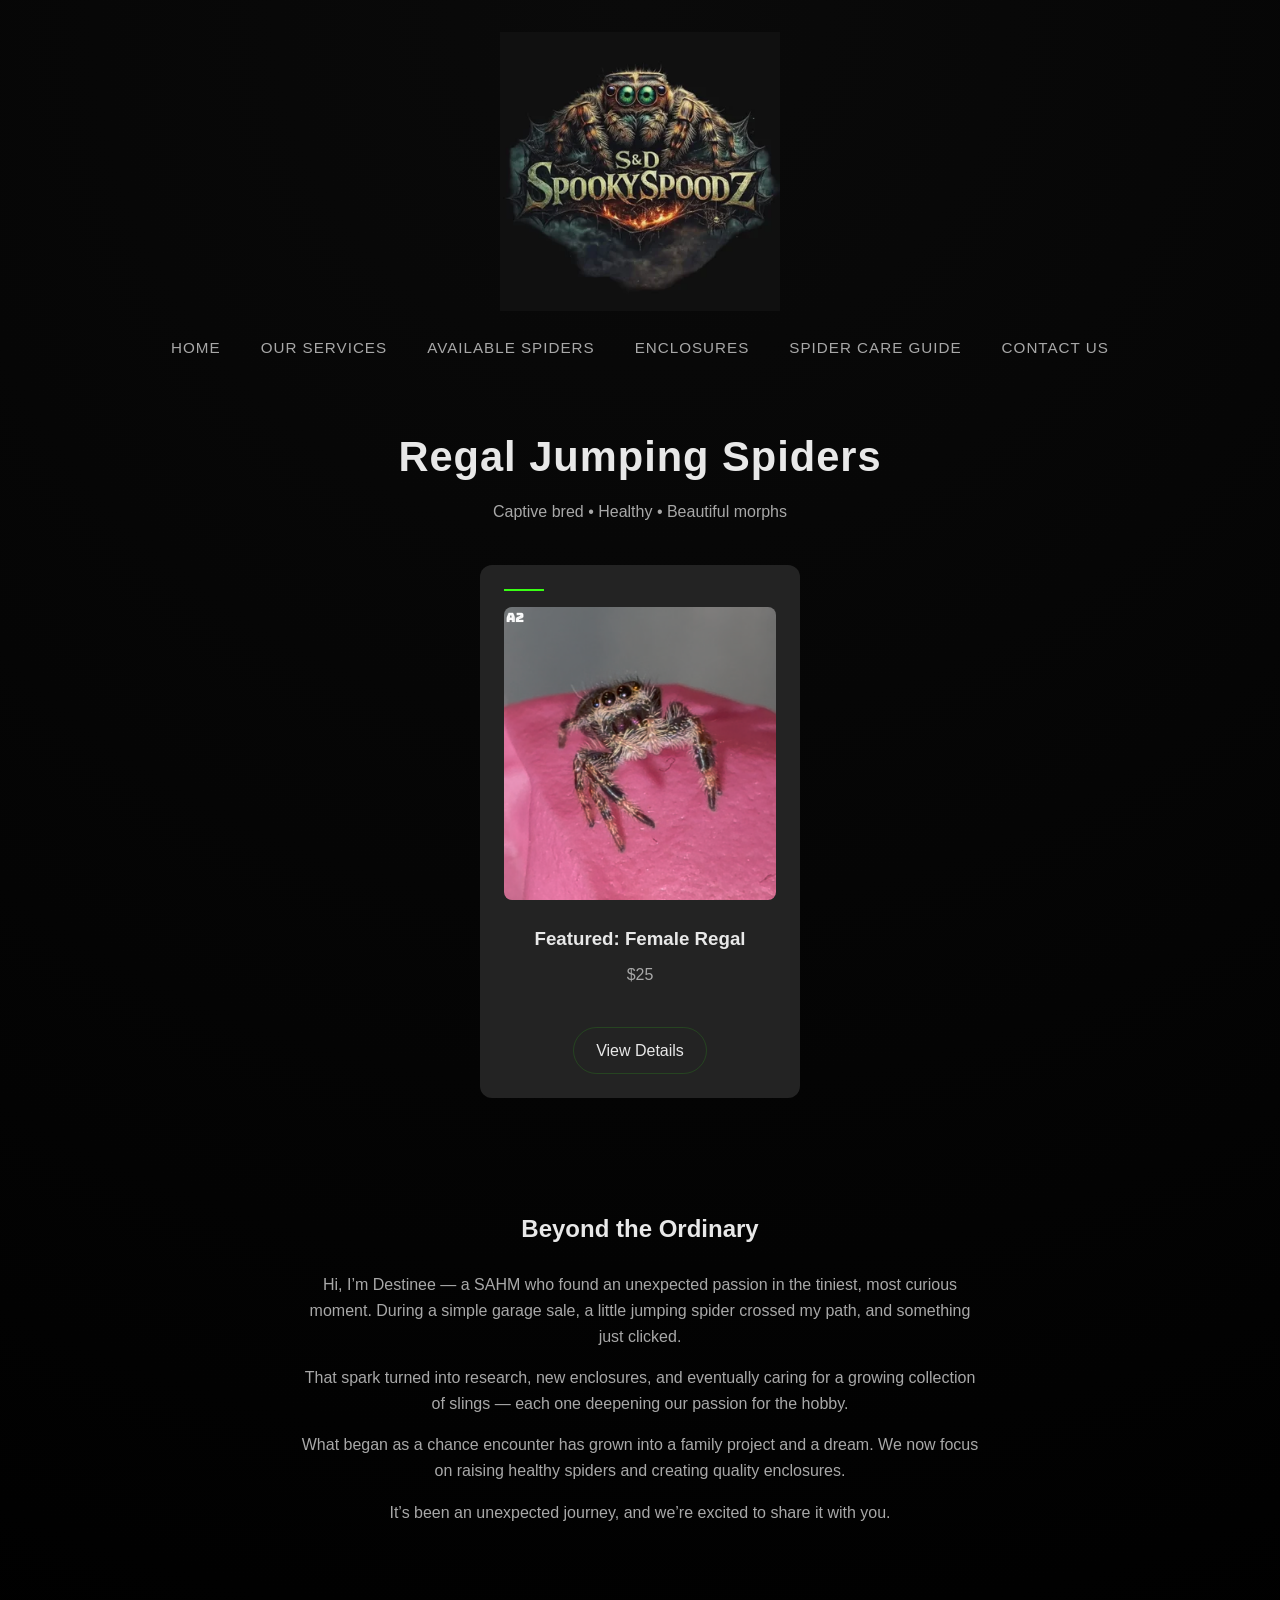
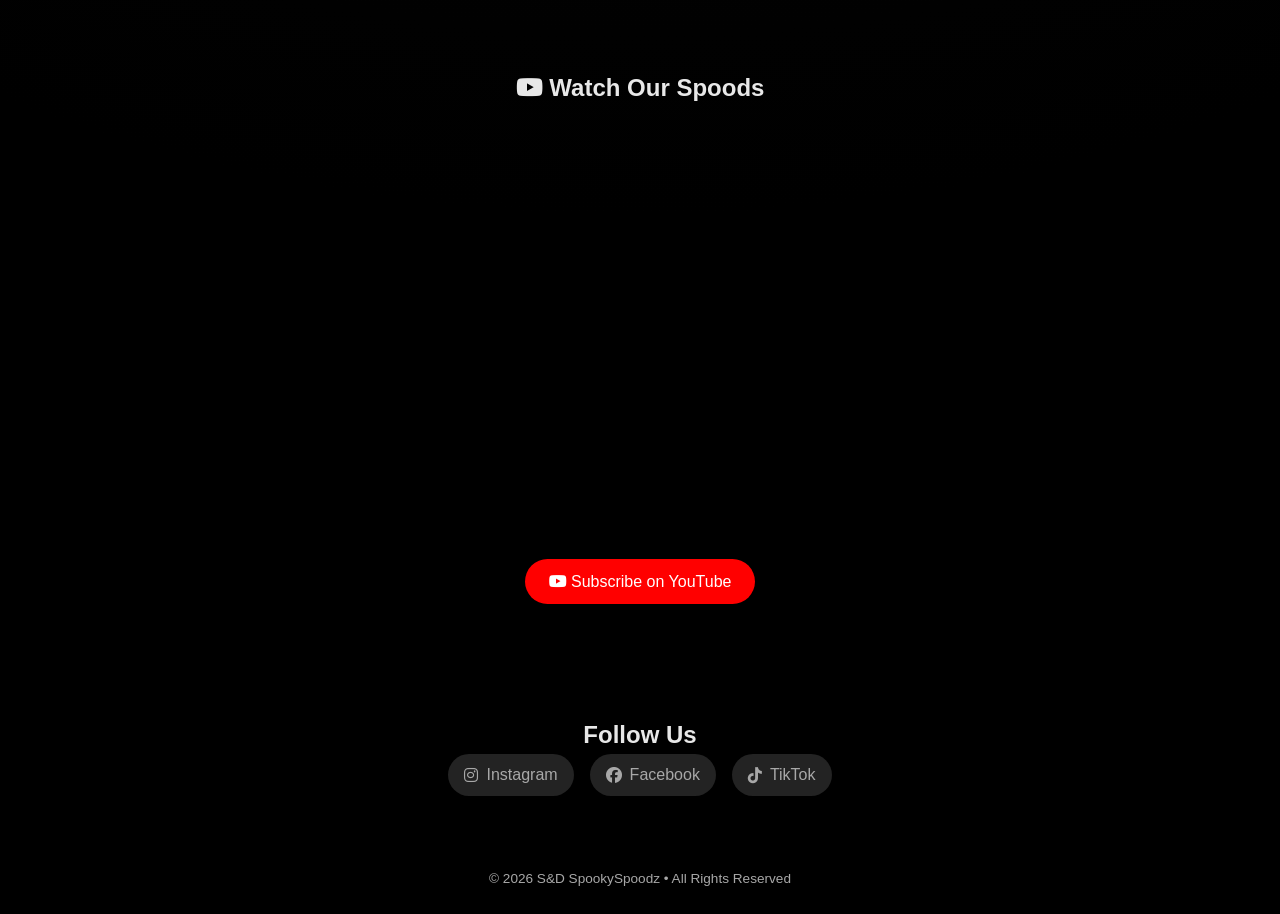
==== index.html @ 57354217 "Initial site upload" ====
<!DOCTYPE html>
<html lang="en">

<head>
    <meta charset="UTF-8">
    <meta name="viewport" content="width=device-width, initial-scale=1.0">
    <title>S&D SpookySpoodz</title>

    <!-- CSS -->
    <link rel="stylesheet" href="style.css">

    <!-- FONT AWESOME -->
    <link rel="stylesheet" href="https://cdnjs.cloudflare.com/ajax/libs/font-awesome/6.5.0/css/all.min.css">
</head>

<body>

    <!-- LOGO BANNER -->
    <div class="logo-banner">
        <img src="IMG/S&D SpookySpoodz.png" alt="S&D SpookySpoodz Logo">
    </div>

    <!-- NAV -->
    <nav>

        <!-- HAMBURGER BUTTON -->
        <div class="menu-toggle" id="menu-toggle">
            <span></span>
            <span></span>
            <span></span>
        </div>

        <!-- NAV LINKS -->
        <ul id="nav-links">
            <li><a href="#">Home</a></li>
            <li><a href="#">Our Services</a></li>
            <li><a href="#">Available Spiders</a></li>
            <li><a href="#">Enclosures</a></li>
            <li><a href="#">Spider Care Guide</a></li>
            <li><a href="#">Contact Us</a></li>
        </ul>

    </nav>
</header>

<!-- SCRIPT -->
<script>
    const toggle = document.getElementById('menu-toggle');
    const nav = document.getElementById('nav-links');

    toggle.addEventListener('click', () => {
        nav.classList.toggle('active');
    });
</script>

    <!-- HERO -->
    <section class="hero">
        <h2>Regal Jumping Spiders</h2>
        <p>Captive bred • Healthy • Beautiful morphs</p>

        <div class="featured-card">
            <img src="IMG/female_regal.png" alt="Regal Jumping Spider">
            <h3>Featured: Female Regal</h3>
            <p class="price">$25</p>
            <a href="#" class="btn">View Details</a>
        </div>
    </section>

    <!-- ABOUT -->
    <section class="about">
        <h2>Beyond the Ordinary</h2>

        <p>
            Hi, I’m Destinee — a SAHM who found an unexpected passion in the tiniest, most curious moment.
            During a simple garage sale, a little jumping spider crossed my path, and something just clicked.
        </p>

        <p>
            That spark turned into research, new enclosures, and eventually caring for a growing collection of
            slings — each one deepening our passion for the hobby.
        </p>

        <p>
            What began as a chance encounter has grown into a family project and a dream. We now focus on
            raising healthy spiders and creating quality enclosures.
        </p>

        <p>
            It’s been an unexpected journey, and we’re excited to share it with you.
        </p>
    </section>

    <!-- YOUTUBE -->
    <section class="youtube">
        <h2><i class="fab fa-youtube"></i> Watch Our Spoods</h2>

        <div class="video-container">
        <iframe width="560" height="315" src="https://www.youtube.com/embed/FuzJ-OlL_Fk?si=gBjx6Ik-o_Bo1oVf"
            title="YouTube video player" frameborder="0"
            allow="accelerometer; autoplay; clipboard-write; encrypted-media; gyroscope; picture-in-picture; web-share"
            referrerpolicy="strict-origin-when-cross-origin" allowfullscreen></iframe>
        </div>

        <a href="#" class="yt-btn">
            <i class="fab fa-youtube"></i> Subscribe on YouTube
        </a>
    </section>

    <!-- SOCIAL -->
    <section class="social">
        <h2>Follow Us</h2>

        <div class="social-buttons">
            <a href="#"><i class="fab fa-instagram"></i> Instagram</a>
            <a href="#"><i class="fab fa-facebook"></i> Facebook</a>
            <a href="#"><i class="fab fa-tiktok"></i> TikTok</a>
        </div>
    </section>

    <!-- FOOTER -->
    <footer>
        <p>© 2026 S&D SpookySpoodz • All Rights Reserved</p>
    </footer>

</body>

</html>
---- style.css ----
/* VARIABLES */
:root {
    --bg-main: #1c1c1c;
    --bg-soft: #232323;
    --bg-elevated: #2b2b2b;

    --accent: #39ff14;
    --accent-soft: rgba(57, 255, 20, 0.15);

    --text-main: #e8e8e8;
    --text-muted: #a8a8a8;
}

/* RESET */
* {
    margin: 0;
    padding: 0;
    box-sizing: border-box;
}

/* BODY */
body {
    font-family: "Segoe UI", Arial, sans-serif;
    color: var(--text-main);
    line-height: 1.6;

    /* BASE BACKGROUND */
    background: radial-gradient(circle at top, #0a0a0a, #000 70%);

    /* IMPORTANT: stacking context */
    position: relative;
}

/* SPIDER WEB OVERLAY */
body::before {
    content: "";
    position: fixed;
    inset: 0;

    background-image: url("IMG/web.png");
    background-repeat: no-repeat;
    /* 🚨 stops tiling */
    background-position: center;
    /* centers the web */
    background-size: cover;
    /* stretches it across screen */

    opacity: 0.50;

    pointer-events: none;
    z-index: 0;
}

/* keep content above overlay */
body>* {
    position: relative;
    z-index: 1;
}

/* LOGO */
.logo-banner {
    text-align: center;
    padding: 2rem 1rem 1rem;
}

.logo-banner img {
    max-width: 280px;
    width: 75%;
}

/* NAV */
header {
    background: transparent;
    padding-bottom: 1rem;
}

nav ul {
    display: flex;
    justify-content: center;
    gap: 2.5rem;
    list-style: none;
}

nav a {
    text-decoration: none;
    color: var(--text-muted);
    font-size: 0.95rem;
    letter-spacing: 1px;
    text-transform: uppercase;
    position: relative;
}

nav a::after {
    content: "";
    position: absolute;
    bottom: -4px;
    left: 0;
    width: 0%;
    height: 1px;
    background: var(--accent);
    transition: 0.3s;
}

nav a:hover {
    color: var(--text-main);
}

nav a:hover::after {
    width: 100%;
}

/* HERO */
.hero {
    padding: 4rem 2rem 3rem;
    text-align: center;
}

.hero h2 {
    font-size: 2.6rem;
    font-weight: 600;
    letter-spacing: 1px;
    margin-bottom: 0.5rem;
}

.hero p {
    color: var(--text-muted);
    margin-bottom: 2.5rem;
}

/* FEATURED CARD */
.featured-card {
    background: var(--bg-soft);
    border-radius: 12px;
    padding: 1.5rem;
    max-width: 320px;
    margin: auto;
    transition: 0.3s;
}

.featured-card:hover {
    transform: translateY(-5px);
    background: var(--bg-elevated);
}

.featured-card::before {
    content: "";
    display: block;
    height: 2px;
    width: 40px;
    background: var(--accent);
    margin-bottom: 1rem;
}

.featured-card img {
    width: 100%;
    border-radius: 8px;
    margin-bottom: 1rem;
}

.price {
    color: var(--accent);
    margin: 0.5rem 0 1rem;
}

/* BUTTON */
.btn {
    display: inline-block;
    padding: 0.6rem 1.4rem;
    text-decoration: none;
    border-radius: 50px;
    background: transparent;
    border: 1px solid var(--accent-soft);
    color: var(--text-main);
    transition: 0.3s;
}

.btn:hover {
    background: var(--accent);
    color: #000;
}

/* ABOUT */
.about {
    padding: 4rem 2rem;
    max-width: 750px;
    margin: auto;
    text-align: center;
}

.about h2 {
    font-weight: 600;
    margin-bottom: 1.5rem;
}

.about p {
    color: var(--text-muted);
    margin-bottom: 1rem;
}

/* YOUTUBE */
.youtube {
    padding: 4rem 2rem;
    text-align: center;
}

.video-container {
    max-width: 750px;
    margin: auto;
    border-radius: 12px;
    overflow: hidden;
}

.video-container iframe {
    width: 100%;
    height: 420px;
}

.yt-btn {
    display: inline-block;
    margin-top: 1.5rem;
    padding: 0.6rem 1.5rem;
    border-radius: 50px;
    text-decoration: none;
    color: #fff;
    background: #ff0000;
}

/* SOCIAL */
.social {
    padding: 3rem 2rem;
    text-align: center;
}

.social-buttons {
    display: flex;
    justify-content: center;
    gap: 1rem;
    flex-wrap: wrap;
}

.social a {
    display: flex;
    align-items: center;
    gap: 8px;
    padding: 0.5rem 1rem;
    border-radius: 50px;
    text-decoration: none;
    color: var(--text-muted);
    background: var(--bg-soft);
    transition: 0.3s;
}

.social a:hover {
    color: #000;
    background: var(--accent);
}

/* FOOTER */
footer {
    padding: 1.5rem;
    text-align: center;
    font-size: 0.85rem;
    color: var(--text-muted);
}

/* MOBILE */
@media (max-width: 768px) {

    nav ul {
        flex-direction: column;
        gap: 1rem;
    }

    .hero h2 {
        font-size: 2rem;
    }

    .video-container iframe {
        height: 240px;
    }

    .logo-banner img {
        max-width: 200px;
    }
}

/* HAMBURGER */
.menu-toggle {
    display: none;
    flex-direction: column;
    cursor: pointer;
    gap: 5px;
    width: 30px;
    margin: auto;
}

.menu-toggle span {
    height: 3px;
    width: 100%;
    background: var(--text-main);
    border-radius: 2px;
    transition: 0.3s;
}

/* MOBILE NAV */
@media (max-width: 768px) {

    .menu-toggle {
        display: flex;
        margin-bottom: 1rem;
    }

    nav ul {
        flex-direction: column;
        gap: 1.5rem;
        display: none;
    }

    nav ul.active {
        display: flex;
    }

    nav a {
        font-size: 1.1rem;
    }
}
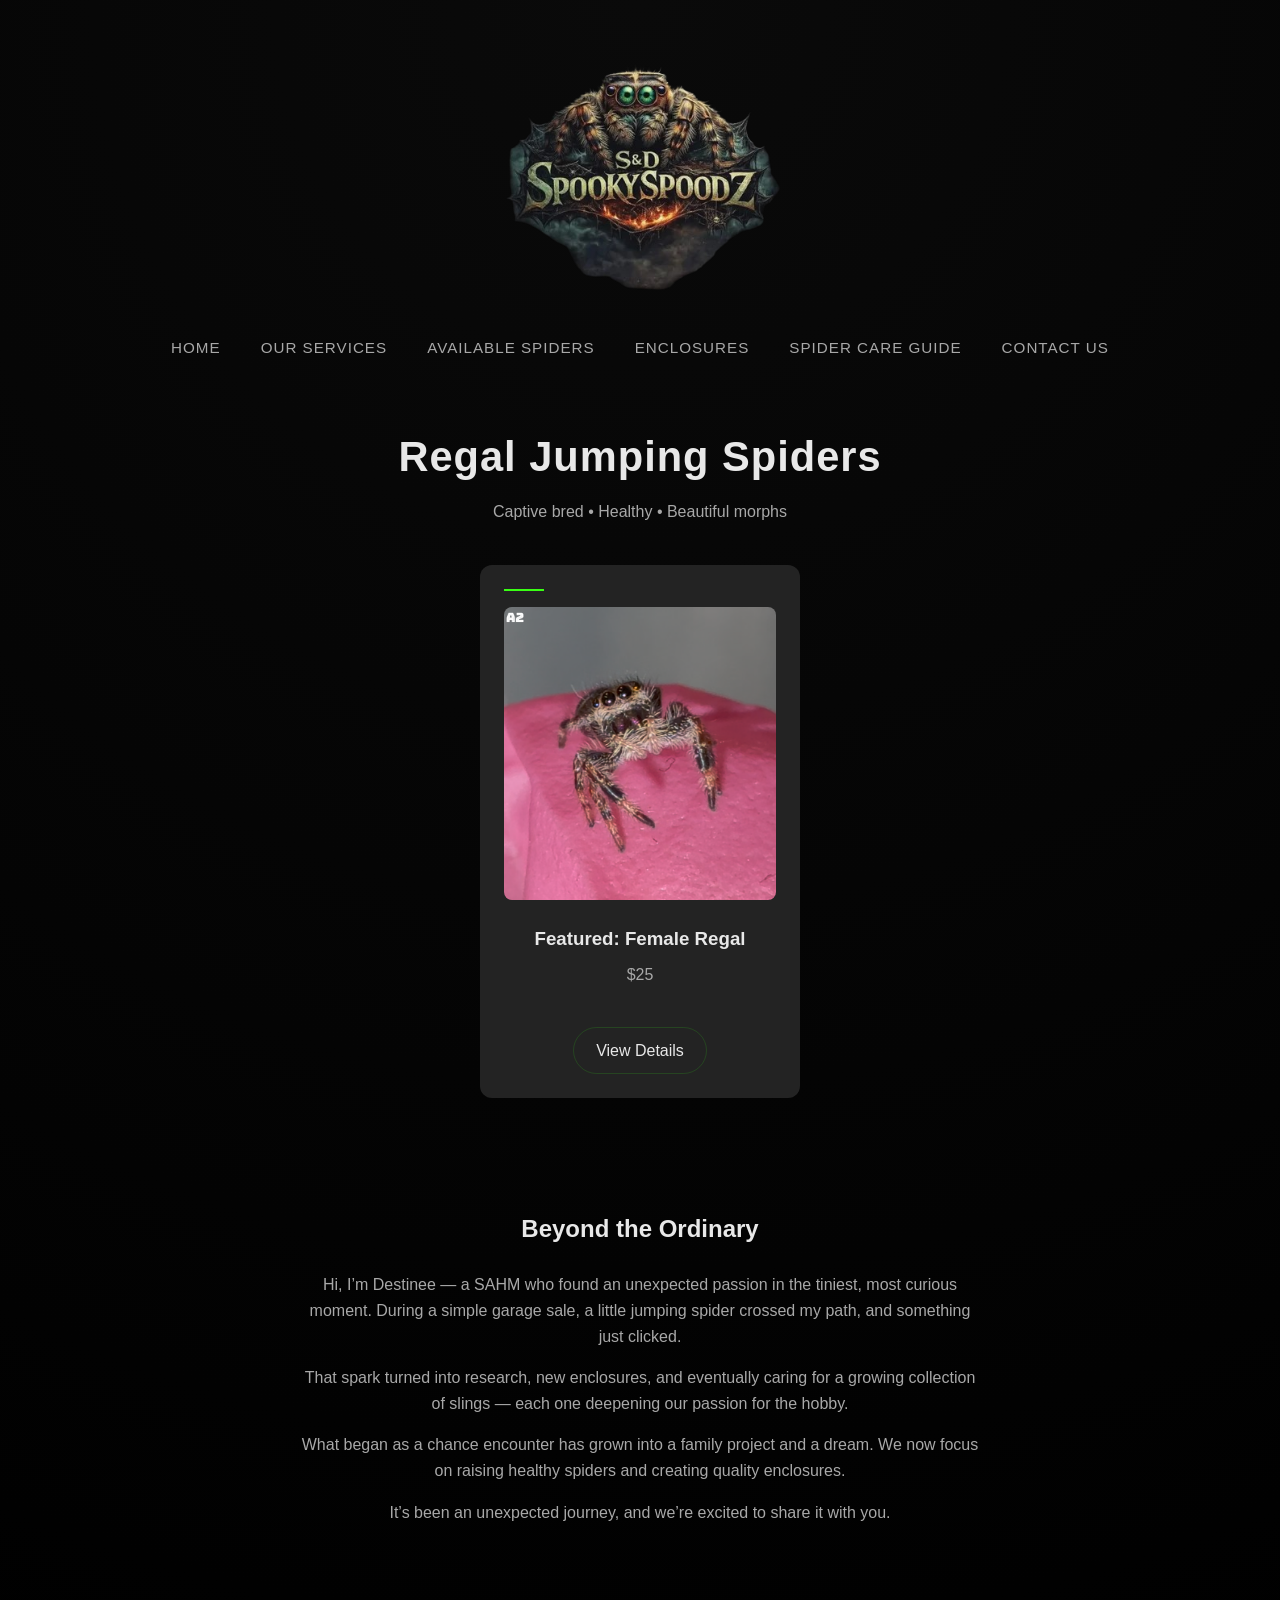
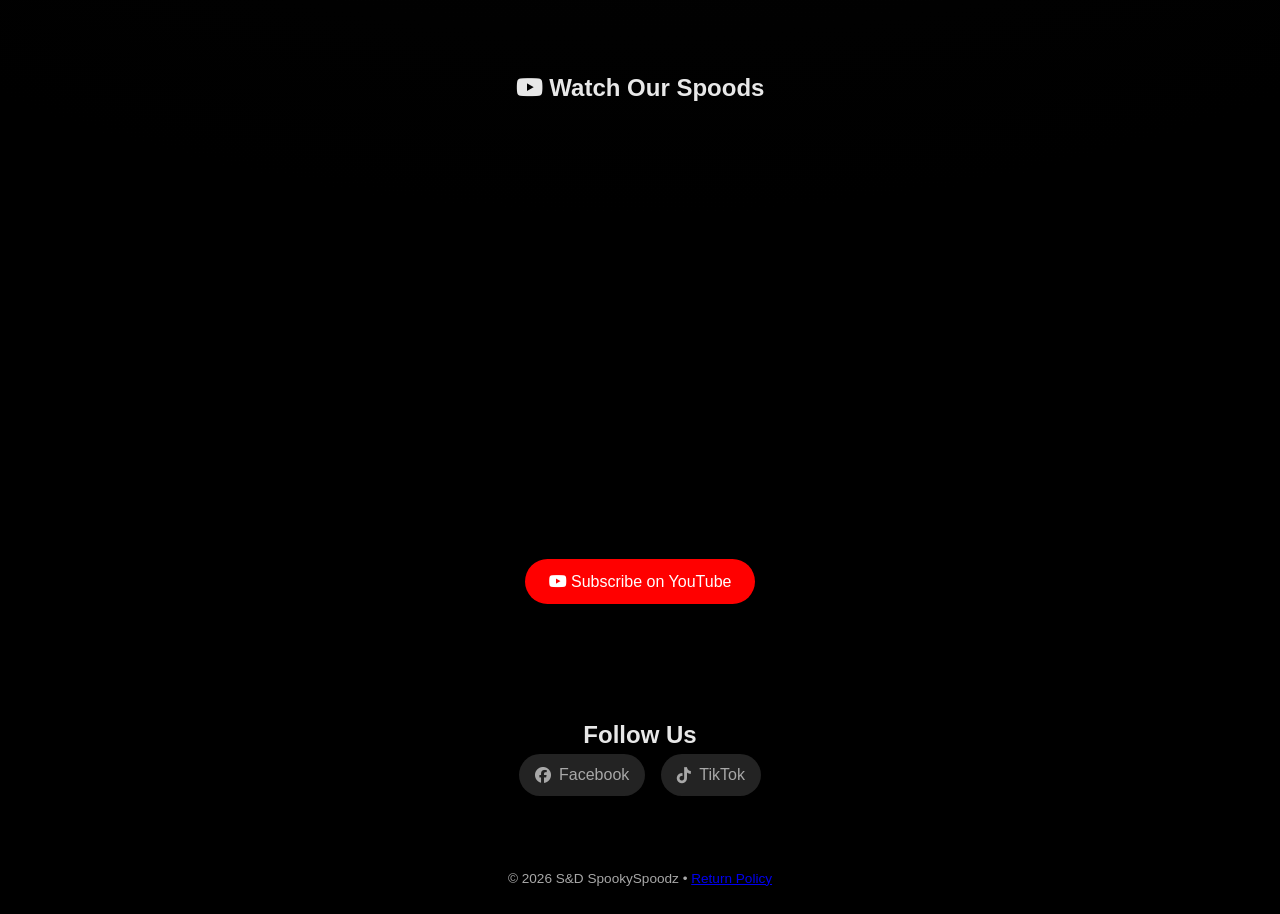
==== commit a4314a6b: "Removed black background on logo, made youtube auto play, few other small edits" ====
--- a/index.html
+++ b/index.html
@@ -17,7 +17,7 @@
 
     <!-- LOGO BANNER -->
     <div class="logo-banner">
-        <img src="IMG/S&D SpookySpoodz.png" alt="S&D SpookySpoodz Logo">
+        <img src="IMG/S_D_SpookySpoodz-removebg-preview.png" alt="S&D SpookySpoodz Logo">
     </div>
 
     <!-- NAV -->
@@ -95,10 +95,10 @@
         <h2><i class="fab fa-youtube"></i> Watch Our Spoods</h2>
 
         <div class="video-container">
-        <iframe width="560" height="315" src="https://www.youtube.com/embed/FuzJ-OlL_Fk?si=gBjx6Ik-o_Bo1oVf"
-            title="YouTube video player" frameborder="0"
-            allow="accelerometer; autoplay; clipboard-write; encrypted-media; gyroscope; picture-in-picture; web-share"
-            referrerpolicy="strict-origin-when-cross-origin" allowfullscreen></iframe>
+        <iframe width="560" height="315"
+            src="https://www.youtube.com/embed/FuzJ-OlL_Fk?autoplay=1&mute=1&loop=1&playlist=FuzJ-OlL_Fk&controls=0&modestbranding=1&rel=0"
+            title="YouTube video player" frameborder="0" allow="autoplay; encrypted-media" allowfullscreen>
+        </iframe>
         </div>
 
         <a href="#" class="yt-btn">
@@ -111,7 +111,6 @@
         <h2>Follow Us</h2>
 
         <div class="social-buttons">
-            <a href="#"><i class="fab fa-instagram"></i> Instagram</a>
             <a href="#"><i class="fab fa-facebook"></i> Facebook</a>
             <a href="#"><i class="fab fa-tiktok"></i> TikTok</a>
         </div>
@@ -119,8 +118,22 @@
 
     <!-- FOOTER -->
     <footer>
-        <p>© 2026 S&D SpookySpoodz • All Rights Reserved</p>
+        <p>© 2026 S&D SpookySpoodz • <a href="#">Return Policy</a></p>
     </footer>
+
+    <script>
+        const iframe = document.querySelector("iframe");
+
+        const observer = new IntersectionObserver(entries => {
+            entries.forEach(entry => {
+                if (entry.isIntersecting) {
+                    iframe.src = iframe.src; // reloads → triggers autoplay
+                }
+            });
+        }, { threshold: 0.6 });
+
+        observer.observe(iframe);
+    </script>
 
 </body>
 
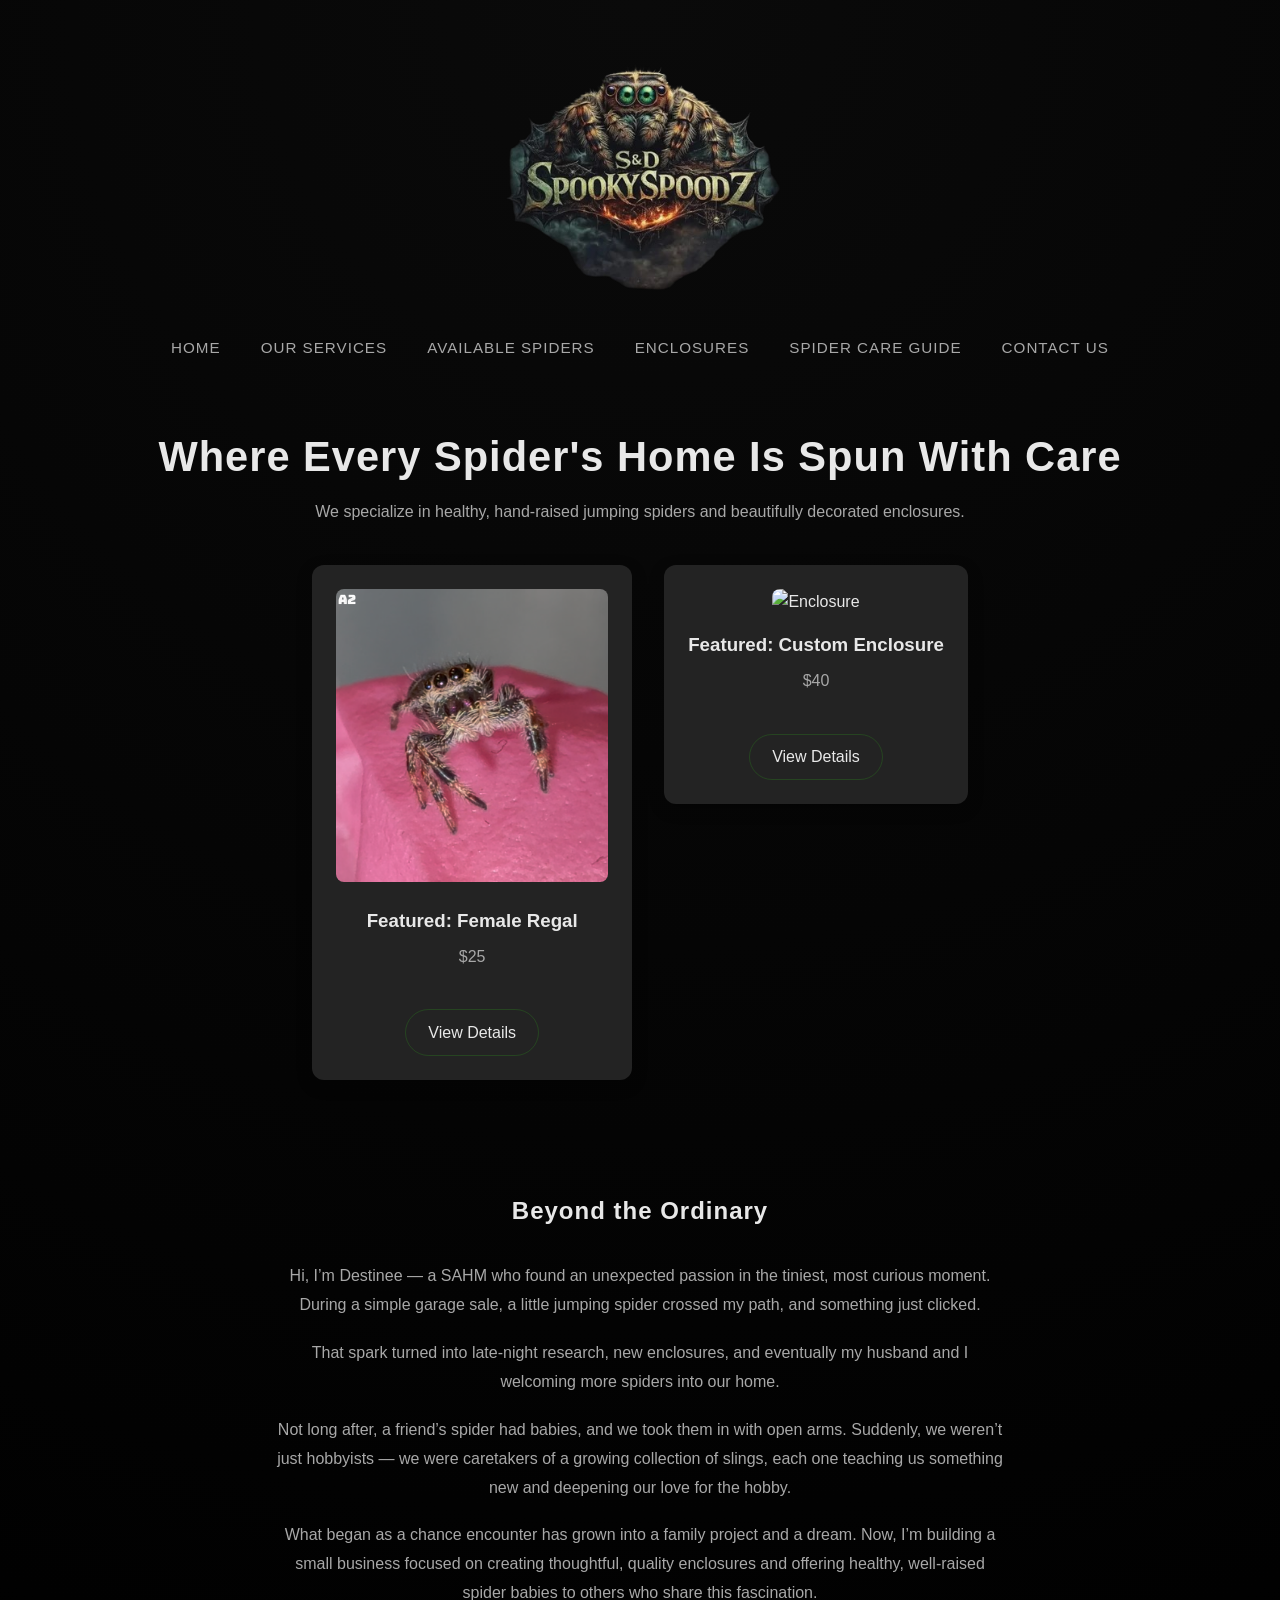
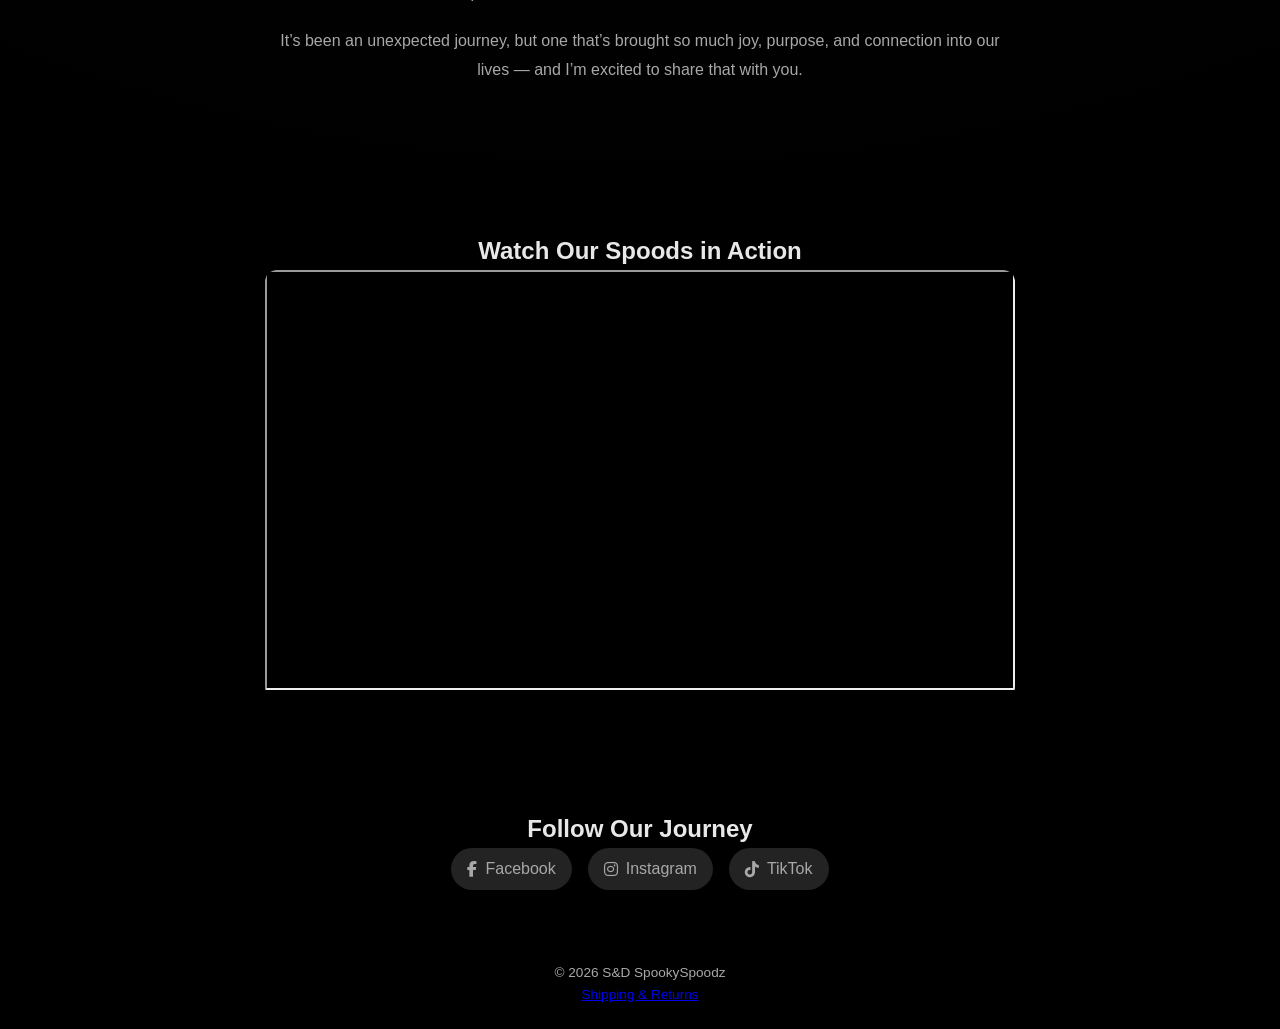
==== commit 396afe79: "Updated UI: synced hover effects, fixed navbar, added about animation, restored video + socials" ====
--- a/index.html
+++ b/index.html
@@ -4,7 +4,7 @@
 <head>
     <meta charset="UTF-8">
     <meta name="viewport" content="width=device-width, initial-scale=1.0">
-    <title>S&D SpookySpoodz</title>
+    <title>Home | S&D SpookySpoodz</title>
 
     <!-- CSS -->
     <link rel="stylesheet" href="style.css">
@@ -15,124 +15,153 @@
 
 <body>
 
-    <!-- LOGO BANNER -->
+    <!-- LOGO -->
     <div class="logo-banner">
-        <img src="IMG/S_D_SpookySpoodz-removebg-preview.png" alt="S&D SpookySpoodz Logo">
+        <img src="IMG/S_D_SpookySpoodz-removebg-preview.png" alt="Logo">
     </div>
 
     <!-- NAV -->
     <nav>
-
-        <!-- HAMBURGER BUTTON -->
         <div class="menu-toggle" id="menu-toggle">
             <span></span>
             <span></span>
             <span></span>
         </div>
 
-        <!-- NAV LINKS -->
         <ul id="nav-links">
-            <li><a href="#">Home</a></li>
-            <li><a href="#">Our Services</a></li>
-            <li><a href="#">Available Spiders</a></li>
-            <li><a href="#">Enclosures</a></li>
+            <li><a href="index.html">Home</a></li>
+            <li><a href="services.html">Our Services</a></li>
+            <li><a href="spiders.html">Available Spiders</a></li>
+            <li><a href="enclosures.html">Enclosures</a></li>
             <li><a href="#">Spider Care Guide</a></li>
             <li><a href="#">Contact Us</a></li>
         </ul>
-
     </nav>
-</header>
-
-<!-- SCRIPT -->
-<script>
-    const toggle = document.getElementById('menu-toggle');
-    const nav = document.getElementById('nav-links');
-
-    toggle.addEventListener('click', () => {
-        nav.classList.toggle('active');
-    });
-</script>
 
     <!-- HERO -->
     <section class="hero">
-        <h2>Regal Jumping Spiders</h2>
-        <p>Captive bred • Healthy • Beautiful morphs</p>
+        <h2>Where Every Spider's Home Is Spun With Care</h2>
+        <p>
+            We specialize in healthy, hand-raised jumping spiders and beautifully decorated enclosures.
+        </p>
 
-        <div class="featured-card">
-            <img src="IMG/female_regal.png" alt="Regal Jumping Spider">
-            <h3>Featured: Female Regal</h3>
-            <p class="price">$25</p>
-            <a href="#" class="btn">View Details</a>
+        <!-- FEATURED WRAPPER -->
+        <div class="featured-wrapper">
+
+            <!-- SPIDER -->
+            <a href="spiders.html" class="featured-link">
+                <div class="featured-card">
+                    <img src="IMG/female_regal.png" alt="Regal Spider">
+                    <h3>Featured: Female Regal</h3>
+                    <p class="price">$25</p>
+                    <span class="btn">View Details</span>
+                </div>
+            </a>
+
+            <!-- ENCLOSURE -->
+            <a href="enclosures.html" class="featured-link">
+                <div class="featured-card">
+                    <img src="IMG/enclosure1.jpg" alt="Enclosure">
+                    <h3>Featured: Custom Enclosure</h3>
+                    <p class="price">$40</p>
+                    <span class="btn">View Details</span>
+                </div>
+            </a>
+
         </div>
     </section>
 
     <!-- ABOUT -->
-    <section class="about">
-        <h2>Beyond the Ordinary</h2>
+<section class="about">
+    <h2>Beyond the Ordinary</h2>
 
-        <p>
-            Hi, I’m Destinee — a SAHM who found an unexpected passion in the tiniest, most curious moment.
-            During a simple garage sale, a little jumping spider crossed my path, and something just clicked.
-        </p>
+    <p>
+        Hi, I’m Destinee — a SAHM who found an unexpected passion in the tiniest, most curious moment.
+        During a simple garage sale, a little jumping spider crossed my path, and something just clicked.
+    </p>
 
-        <p>
-            That spark turned into research, new enclosures, and eventually caring for a growing collection of
-            slings — each one deepening our passion for the hobby.
-        </p>
+    <p>
+        That spark turned into late-night research, new enclosures, and eventually my husband and I
+        welcoming more spiders into our home.
+    </p>
 
-        <p>
-            What began as a chance encounter has grown into a family project and a dream. We now focus on
-            raising healthy spiders and creating quality enclosures.
-        </p>
+    <p>
+        Not long after, a friend’s spider had babies, and we took them in with open arms. Suddenly,
+        we weren’t just hobbyists — we were caretakers of a growing collection of slings, each one
+        teaching us something new and deepening our love for the hobby.
+    </p>
 
-        <p>
-            It’s been an unexpected journey, and we’re excited to share it with you.
-        </p>
-    </section>
+    <p>
+        What began as a chance encounter has grown into a family project and a dream. Now, I’m building
+        a small business focused on creating thoughtful, quality enclosures and offering healthy,
+        well-raised spider babies to others who share this fascination.
+    </p>
 
-    <!-- YOUTUBE -->
-    <section class="youtube">
-        <h2><i class="fab fa-youtube"></i> Watch Our Spoods</h2>
+    <p>
+        It’s been an unexpected journey, but one that’s brought so much joy, purpose, and connection
+        into our lives — and I’m excited to share that with you.
+    </p>
+</section>
 
-        <div class="video-container">
-        <iframe width="560" height="315"
-            src="https://www.youtube.com/embed/FuzJ-OlL_Fk?autoplay=1&mute=1&loop=1&playlist=FuzJ-OlL_Fk&controls=0&modestbranding=1&rel=0"
-            title="YouTube video player" frameborder="0" allow="autoplay; encrypted-media" allowfullscreen>
+<section class="youtube">
+    <h2>Watch Our Spoods in Action</h2>
+
+    <div class="video-container">
+        <iframe src="https://www.youtube.com/embed/FuzJ-OlL_Fk?autoplay=1&mute=1&loop=1&playlist=FuzJ-OlL_Fk"
+            allow="autoplay; encrypted-media" allowfullscreen>
         </iframe>
-        </div>
+    </div>
 
-        <a href="#" class="yt-btn">
-            <i class="fab fa-youtube"></i> Subscribe on YouTube
+</section>
+
+<section class="social">
+    <h2>Follow Our Journey</h2>
+
+    <div class="social-buttons">
+        <a href="#" target="_blank">
+            <i class="fab fa-facebook-f"></i> Facebook
         </a>
-    </section>
 
-    <!-- SOCIAL -->
-    <section class="social">
-        <h2>Follow Us</h2>
+        <a href="#" target="_blank">
+            <i class="fab fa-instagram"></i> Instagram
+        </a>
 
-        <div class="social-buttons">
-            <a href="#"><i class="fab fa-facebook"></i> Facebook</a>
-            <a href="#"><i class="fab fa-tiktok"></i> TikTok</a>
-        </div>
-    </section>
+        <a href="#" target="_blank">
+            <i class="fab fa-tiktok"></i> TikTok
+        </a>
+    </div>
+</section>
 
     <!-- FOOTER -->
     <footer>
-        <p>© 2026 S&D SpookySpoodz • <a href="#">Return Policy</a></p>
+        <p>&copy; 2026 S&D SpookySpoodz</p>
+        <a href="returns.html">Shipping & Returns</a>
     </footer>
 
+    <!-- NAV SCRIPT -->
     <script>
-        const iframe = document.querySelector("iframe");
+        const toggle = document.getElementById('menu-toggle');
+        const nav = document.getElementById('nav-links');
+
+        toggle.addEventListener('click', () => {
+            nav.classList.toggle('active');
+        });
+    </script>
+
+    <script>
+        const aboutSection = document.querySelector('.about');
 
         const observer = new IntersectionObserver(entries => {
             entries.forEach(entry => {
                 if (entry.isIntersecting) {
-                    iframe.src = iframe.src; // reloads → triggers autoplay
+                    aboutSection.classList.add('show');
                 }
             });
-        }, { threshold: 0.6 });
+        }, {
+            threshold: 0.3
+        });
 
-        observer.observe(iframe);
+        observer.observe(aboutSection);
     </script>
 
 </body>
--- a/style.css
+++ b/style.css
@@ -11,6 +11,15 @@
     --text-muted: #a8a8a8;
 }
 
+/* GLOBAL HOVER SYSTEM */
+:root {
+    --glow-small: 0 0 8px var(--accent-soft);
+    --glow-medium: 0 0 12px var(--accent), 0 0 25px var(--accent-soft);
+    --glow-large: 0 0 12px var(--accent),
+        0 0 25px var(--accent-soft),
+        0 0 50px rgba(57, 255, 20, 0.3);
+}
+
 /* RESET */
 * {
     margin: 0;
@@ -23,11 +32,7 @@
     font-family: "Segoe UI", Arial, sans-serif;
     color: var(--text-main);
     line-height: 1.6;
-
-    /* BASE BACKGROUND */
     background: radial-gradient(circle at top, #0a0a0a, #000 70%);
-
-    /* IMPORTANT: stacking context */
     position: relative;
 }
 
@@ -36,17 +41,11 @@
     content: "";
     position: fixed;
     inset: 0;
-
     background-image: url("IMG/web.png");
     background-repeat: no-repeat;
-    /* 🚨 stops tiling */
     background-position: center;
-    /* centers the web */
     background-size: cover;
-    /* stretches it across screen */
-
     opacity: 0.50;
-
     pointer-events: none;
     z-index: 0;
 }
@@ -68,12 +67,7 @@
     width: 75%;
 }
 
-/* NAV */
-header {
-    background: transparent;
-    padding-bottom: 1rem;
-}
-
+/* NAV (DESKTOP DEFAULT) */
 nav ul {
     display: flex;
     justify-content: center;
@@ -109,6 +103,31 @@
     width: 100%;
 }
 
+nav a.active {
+    color: var(--text-main);
+}
+
+nav a.active::after {
+    width: 100%;
+}
+
+/* HAMBURGER */
+.menu-toggle {
+    display: none;
+    flex-direction: column;
+    cursor: pointer;
+    gap: 5px;
+    width: 30px;
+    margin: auto;
+}
+
+.menu-toggle span {
+    height: 3px;
+    width: 100%;
+    background: var(--text-main);
+    border-radius: 2px;
+}
+
 /* HERO */
 .hero {
     padding: 4rem 2rem 3rem;
@@ -138,8 +157,12 @@
 }
 
 .featured-card:hover {
-    transform: translateY(-5px);
+    transform: translateY(-6px);
     background: var(--bg-elevated);
+    box-shadow:
+        0 0 12px var(--accent),
+        0 0 25px var(--accent-soft),
+        0 0 50px rgba(57, 255, 20, 0.3);
 }
 
 .featured-card::before {
@@ -149,12 +172,17 @@
     width: 40px;
     background: var(--accent);
     margin-bottom: 1rem;
+    display: none;
 }
 
 .featured-card img {
     width: 100%;
     border-radius: 8px;
     margin-bottom: 1rem;
+}
+
+.featured-card {
+    box-shadow: 0 5px 15px rgba(0, 0, 0, 0.3);
 }
 
 .price {
@@ -182,19 +210,54 @@
 /* ABOUT */
 .about {
     padding: 4rem 2rem;
-    max-width: 750px;
+    max-width: 800px;
     margin: auto;
     text-align: center;
 }
 
 .about h2 {
     font-weight: 600;
-    margin-bottom: 1.5rem;
+    margin-bottom: 2rem;
+    letter-spacing: 1px;
 }
 
 .about p {
     color: var(--text-muted);
-    margin-bottom: 1rem;
+    margin-bottom: 1.2rem;
+    line-height: 1.8;
+}
+
+/* FADE-IN STORY ANIMATION */
+.about p {
+    opacity: 0;
+    transform: translateY(20px);
+}
+
+/* visible state */
+.about.show p {
+    opacity: 1;
+    transform: translateY(0);
+}
+
+/* stagger effect */
+.about.show p:nth-child(2) {
+    transition: all 0.6s ease 0.1s;
+}
+
+.about.show p:nth-child(3) {
+    transition: all 0.6s ease 0.3s;
+}
+
+.about.show p:nth-child(4) {
+    transition: all 0.6s ease 0.5s;
+}
+
+.about.show p:nth-child(5) {
+    transition: all 0.6s ease 0.7s;
+}
+
+.about.show p:nth-child(6) {
+    transition: all 0.6s ease 0.9s;
 }
 
 /* YOUTUBE */
@@ -255,6 +318,115 @@
     background: var(--accent);
 }
 
+/* SERVICES */
+.services {
+    padding: 4rem 2rem;
+    display: grid;
+    grid-template-columns: repeat(auto-fit, minmax(260px, 1fr));
+    gap: 2rem;
+    max-width: 1100px;
+    margin: auto;
+}
+
+.service-card {
+    background: var(--bg-soft);
+    border-radius: 12px;
+    overflow: hidden;
+    transition: 0.3s;
+    box-shadow: 0 5px 15px rgba(0, 0, 0, 0.3);
+}
+
+/* REMOVE GREEN BAR */
+.service-card::before {
+    display: none;
+}
+
+/* IMAGE */
+.service-card img {
+    width: 100%;
+    height: 180px;
+    object-fit: cover;
+    filter: brightness(0.85);
+    transition: 0.3s;
+}
+
+.service-card:hover img {
+    filter: brightness(1);
+    transform: scale(1.03);
+}
+
+/* TEXT */
+.service-card h3 {
+    text-align: center;
+    margin-top: 0.8rem;
+}
+
+.service-card p {
+    text-align: center;
+    color: var(--text-muted);
+    padding: 0 1rem;
+    margin: 0.5rem 0 1rem;
+}
+
+.service-card .btn {
+    display: block;
+    width: fit-content;
+    margin: 0 auto 1.5rem;
+}
+
+/* GLOW */
+.service-card:hover {
+    transform: translateY(-6px);
+    background: var(--bg-elevated);
+    box-shadow:
+        0 0 12px var(--accent),
+        0 0 25px var(--accent-soft),
+        0 0 50px rgba(57, 255, 20, 0.3);
+}
+
+/* PROCESS */
+.process {
+    padding: 4rem 2rem;
+    text-align: center;
+}
+
+.steps {
+    display: flex;
+    justify-content: center;
+    gap: 2rem;
+    flex-wrap: wrap;
+}
+
+.step {
+    background: var(--bg-soft);
+    padding: 1.5rem;
+    border-radius: 12px;
+    width: 200px;
+    transition: 0.3s;
+}
+
+.step:hover {
+    background: var(--bg-elevated);
+    transform: translateY(-5px);
+}
+
+.step span {
+    display: block;
+    font-size: 2rem;
+    color: var(--accent);
+    margin-bottom: 0.5rem;
+}
+
+.step p {
+    color: var(--text-muted);
+}
+
+/* CTA */
+.cta {
+    padding: 4rem 2rem;
+    text-align: center;
+}
+
 /* FOOTER */
 footer {
     padding: 1.5rem;
@@ -266,61 +438,135 @@
 /* MOBILE */
 @media (max-width: 768px) {
 
-    nav ul {
-        flex-direction: column;
-        gap: 1rem;
-    }
-
-    .hero h2 {
-        font-size: 2rem;
-    }
-
-    .video-container iframe {
-        height: 240px;
-    }
-
-    .logo-banner img {
-        max-width: 200px;
-    }
-}
-
-/* HAMBURGER */
-.menu-toggle {
-    display: none;
-    flex-direction: column;
-    cursor: pointer;
-    gap: 5px;
-    width: 30px;
-    margin: auto;
-}
-
-.menu-toggle span {
-    height: 3px;
-    width: 100%;
-    background: var(--text-main);
-    border-radius: 2px;
-    transition: 0.3s;
-}
-
-/* MOBILE NAV */
-@media (max-width: 768px) {
-
+    /* show hamburger */
     .menu-toggle {
         display: flex;
         margin-bottom: 1rem;
     }
 
+    /* hide nav initially */
     nav ul {
+        display: none;
         flex-direction: column;
         gap: 1.5rem;
-        display: none;
-    }
-
+        text-align: center;
+    }
+
+    /* show when toggled */
     nav ul.active {
         display: flex;
     }
 
-    nav a {
-        font-size: 1.1rem;
-    }
+    .hero h2 {
+        font-size: 2rem;
+    }
+
+    .video-container iframe {
+        height: 240px;
+    }
+
+    .logo-banner img {
+        max-width: 200px;
+    }
+
+    .service-card img {
+        height: 150px;
+    }
+}
+
+/* LEARN MORE TOGGLE */
+.learn-toggle {
+    background: none;
+    border: none;
+    color: var(--accent);
+    cursor: pointer;
+    margin: 10px auto;
+    display: block;
+    font-size: 0.9rem;
+    transition: 0.3s;
+}
+
+.learn-toggle:hover {
+    text-shadow: 0 0 8px var(--accent);
+}
+
+/* HIDDEN TEXT */
+.more-text {
+    max-height: 0;
+    overflow: hidden;
+    transition: max-height 0.4s ease;
+    padding: 0 1rem;
+}
+
+/* WHEN OPEN */
+.more-text.open {
+    max-height: 300px;
+    margin-bottom: 1rem;
+}
+
+/* OPTIONAL: smoother text look */
+.more-text p {
+    color: var(--text-muted);
+    margin-bottom: 0.5rem;
+    font-size: 0.9rem;
+}
+
+/* PAGE SECTION */
+.page-section {
+    padding: 4rem 2rem;
+    max-width: 900px;
+    margin: auto;
+    text-align: center;
+}
+
+.page-section h2 {
+    margin-bottom: 2rem;
+}
+
+/* POLICY STYLING */
+.policy-container {
+    display: flex;
+    flex-direction: column;
+    gap: 2rem;
+}
+
+.policy-block {
+    background: var(--bg-elevated);
+    padding: 2rem;
+    border-radius: 12px;
+    text-align: left;
+    box-shadow: 0 0 10px rgba(0, 0, 0, 0.3);
+    transition: 0.3s;
+}
+
+.policy-block:hover {
+    box-shadow:
+        0 0 10px var(--accent-soft),
+        0 0 25px rgba(57, 255, 20, 0.2);
+}
+
+.policy-block h3 {
+    margin-bottom: 1rem;
+}
+
+.policy-block p {
+    margin-bottom: 0.8rem;
+    color: var(--text-muted);
+}
+
+/* FEATURED WRAPPER */
+.featured-wrapper {
+    display: flex;
+    gap: 2rem;
+    justify-content: center;
+    flex-wrap: wrap;
+    margin-top: 2rem;
+}
+
+/* CLICKABLE CARD LINK */
+.featured-link {
+    text-decoration: none;
+    color: inherit;
+    display: block;
+    max-width: 320px;
 }
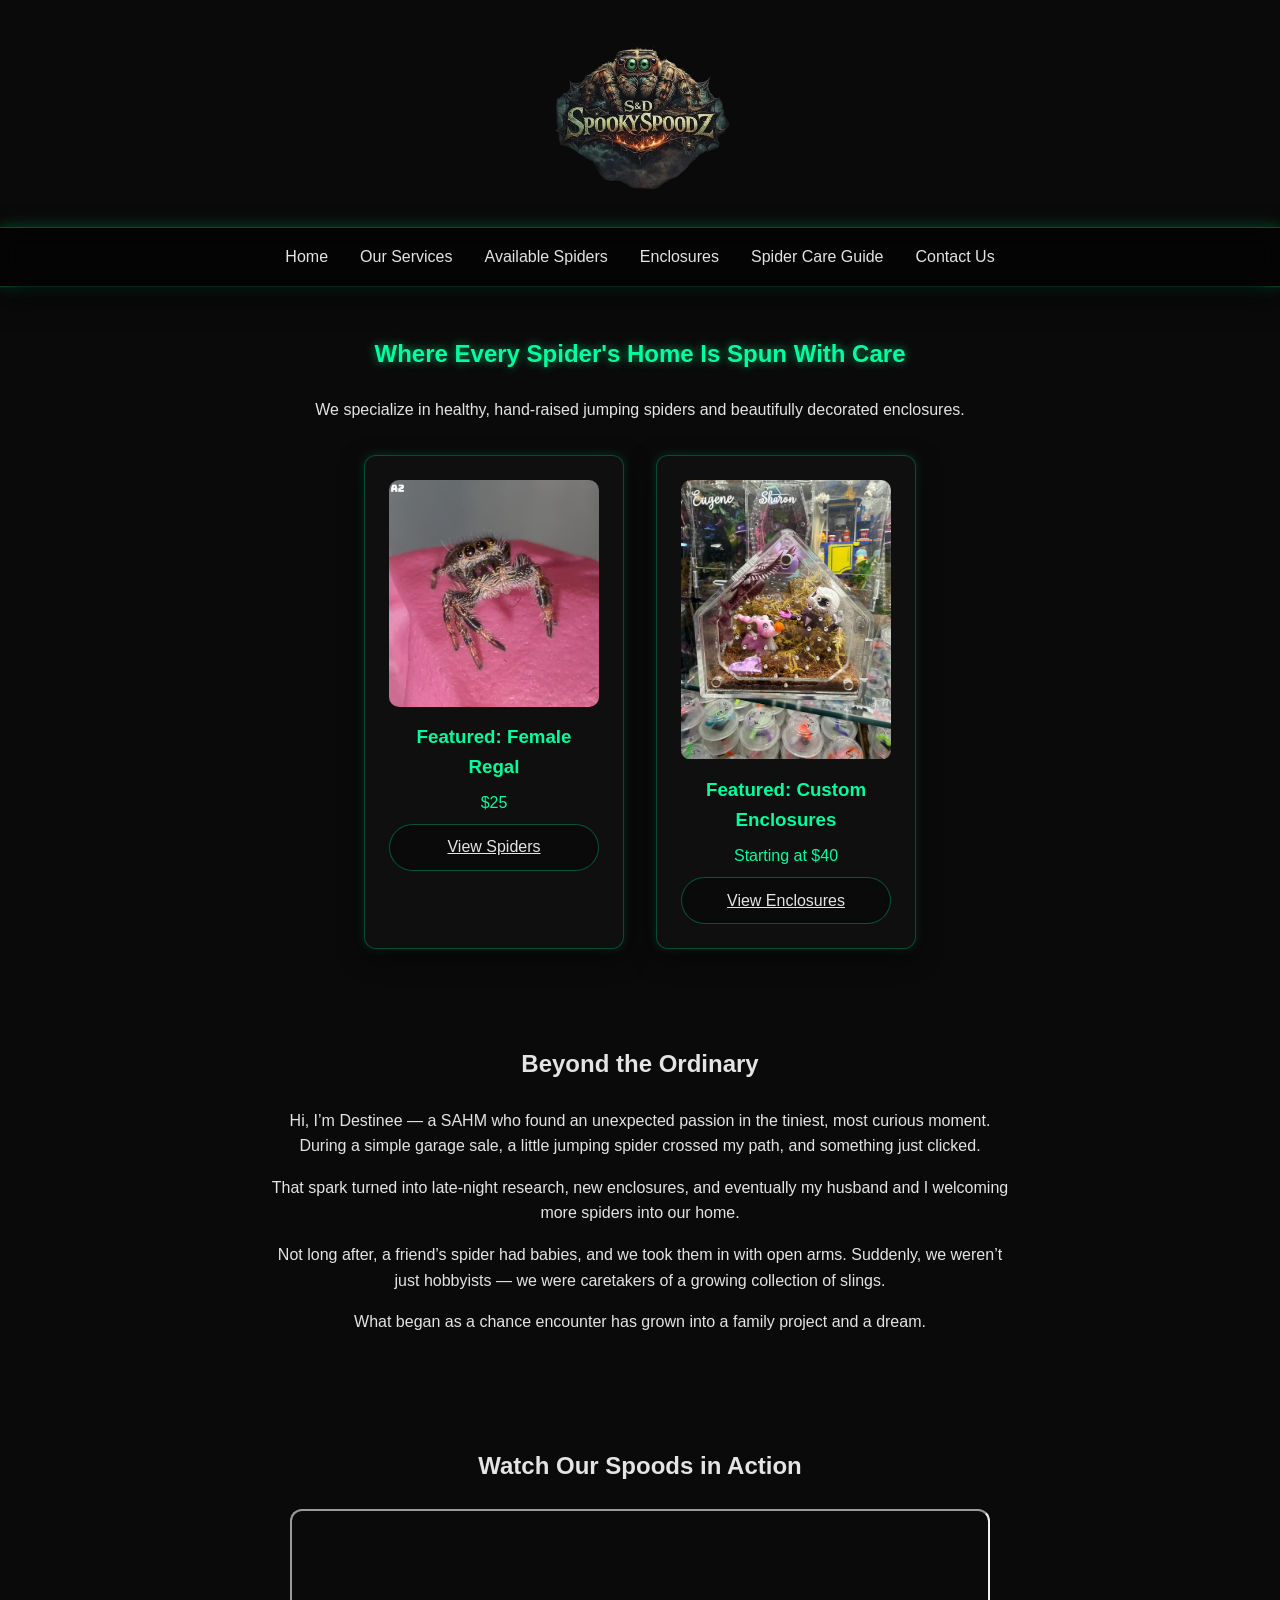
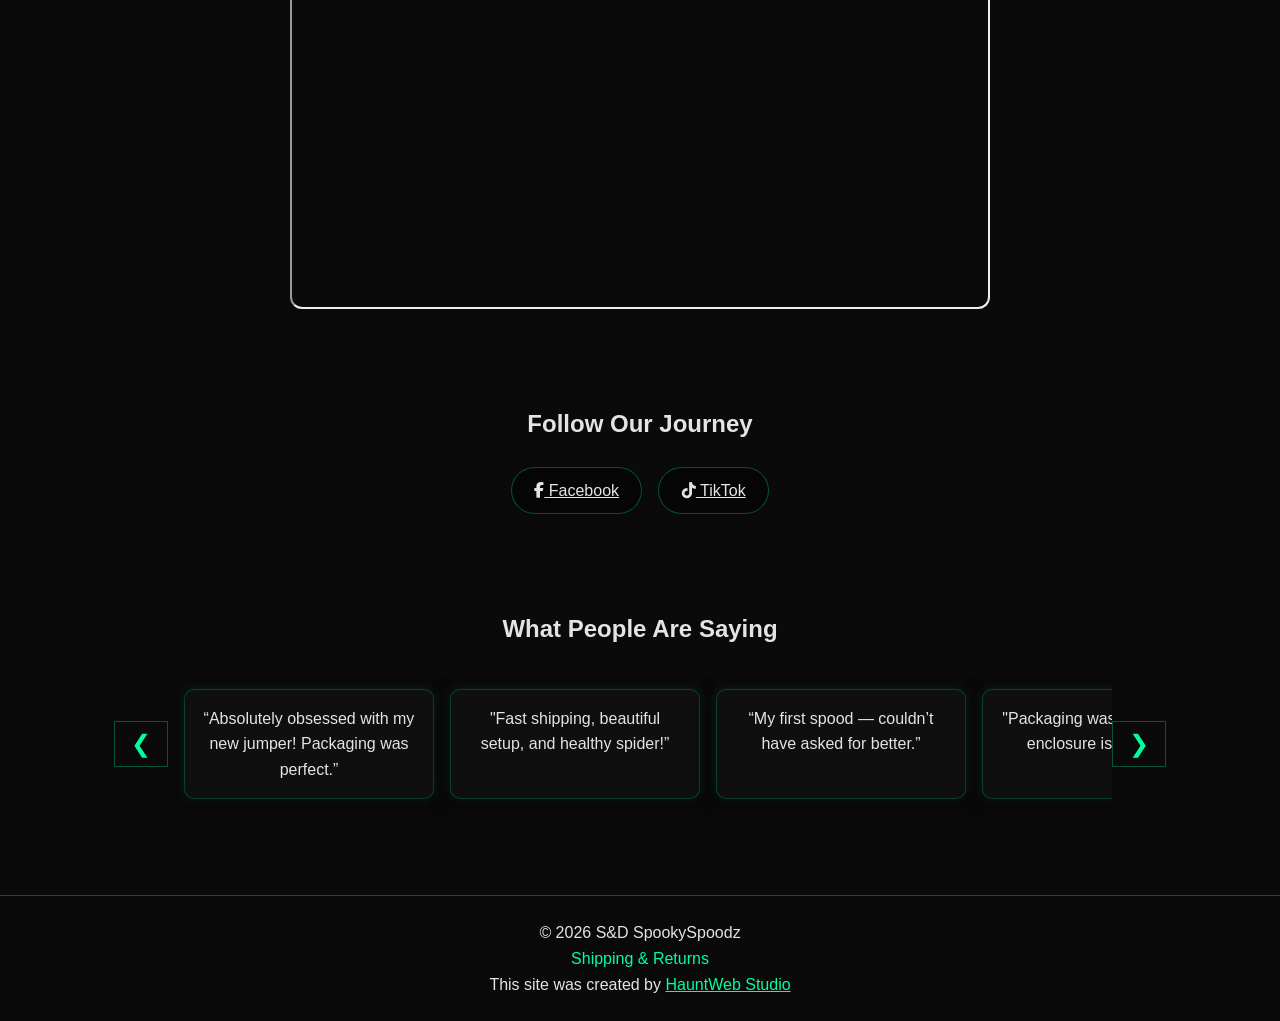
==== commit 076e9641: "Added enclosures page and updated styling" ====
--- a/index.html
+++ b/index.html
@@ -21,22 +21,30 @@
     </div>
 
     <!-- NAV -->
-    <nav>
-        <div class="menu-toggle" id="menu-toggle">
-            <span></span>
-            <span></span>
-            <span></span>
-        </div>
-
-        <ul id="nav-links">
-            <li><a href="index.html">Home</a></li>
-            <li><a href="services.html">Our Services</a></li>
-            <li><a href="spiders.html">Available Spiders</a></li>
-            <li><a href="enclosures.html">Enclosures</a></li>
-            <li><a href="#">Spider Care Guide</a></li>
-            <li><a href="#">Contact Us</a></li>
-        </ul>
-    </nav>
+    <header>
+    
+        <nav class="navbar">
+    
+            <!-- Hamburger -->
+            <div class="menu-toggle" id="menu-toggle">
+                <span></span>
+                <span></span>
+                <span></span>
+            </div>
+    
+            <!-- Menu -->
+            <ul class="nav-links" id="nav-links">
+                <li><a href="index.html">Home</a></li>
+                <li><a href="services.html">Our Services</a></li>
+                <li><a href="spiders.html">Available Spiders</a></li>
+                <li><a href="enclosures.html">Enclosures</a></li>
+                <li><a href="#">Spider Care Guide</a></li>
+                <li><a href="#">Contact Us</a></li>
+            </ul>
+    
+        </nav>
+    
+    </header>
 
     <!-- HERO -->
     <section class="hero">
@@ -45,97 +53,125 @@
             We specialize in healthy, hand-raised jumping spiders and beautifully decorated enclosures.
         </p>
 
-        <!-- FEATURED WRAPPER -->
-        <div class="featured-wrapper">
+        <!-- FEATURED -->
+        <div class="product-grid">
 
             <!-- SPIDER -->
-            <a href="spiders.html" class="featured-link">
-                <div class="featured-card">
-                    <img src="IMG/female_regal.png" alt="Regal Spider">
-                    <h3>Featured: Female Regal</h3>
-                    <p class="price">$25</p>
-                    <span class="btn">View Details</span>
-                </div>
+            <div class="product-card">
+                <img src="IMG/female_regal.png" alt="Regal Spider">
+                <h3>Featured: Female Regal</h3>
+                <p class="price">$25</p>
+                <a href="spiders.html" class="btn store-btn">View Spiders</a>
+            </div>
+
+            <!-- ENCLOSURE -->
+            <div class="product-card">
+                <img src="IMG/custom_enclosure.webp" alt="Enclosure">
+                <h3>Featured: Custom Enclosures</h3>
+                <p class="price">Starting at $40</p>
+                <a href="enclosures.html" class="btn store-btn">View Enclosures</a>
+            </div>
+
+        </div>
+    </section>
+
+    <!-- ABOUT -->
+    <section class="about">
+        <h2>Beyond the Ordinary</h2>
+
+        <p>
+            Hi, I’m Destinee — a SAHM who found an unexpected passion in the tiniest, most curious moment.
+            During a simple garage sale, a little jumping spider crossed my path, and something just clicked.
+        </p>
+
+        <p>
+            That spark turned into late-night research, new enclosures, and eventually my husband and I
+            welcoming more spiders into our home.
+        </p>
+
+        <p>
+            Not long after, a friend’s spider had babies, and we took them in with open arms. Suddenly,
+            we weren’t just hobbyists — we were caretakers of a growing collection of slings.
+        </p>
+
+        <p>
+            What began as a chance encounter has grown into a family project and a dream.
+        </p>
+    </section>
+
+    <!-- YOUTUBE -->
+    <section class="youtube">
+        <h2>Watch Our Spoods in Action</h2>
+
+        <div class="video-container">
+            <iframe src="https://www.youtube.com/embed/FuzJ-OlL_Fk?autoplay=1&mute=1&loop=1&playlist=FuzJ-OlL_Fk"
+                allow="autoplay; encrypted-media" allowfullscreen>
+            </iframe>
+        </div>
+    </section>
+
+    <!-- SOCIAL -->
+    <section class="social">
+        <h2>Follow Our Journey</h2>
+
+        <div class="social-buttons">
+            <a href="https://www.facebook.com/SDSpookySpoodz2025/" target="_blank" class="btn">
+                <i class="fab fa-facebook-f"></i> Facebook
             </a>
 
-            <!-- ENCLOSURE -->
-            <a href="enclosures.html" class="featured-link">
-                <div class="featured-card">
-                    <img src="IMG/enclosure1.jpg" alt="Enclosure">
-                    <h3>Featured: Custom Enclosure</h3>
-                    <p class="price">$40</p>
-                    <span class="btn">View Details</span>
-                </div>
+            <a href="https://www.tiktok.com/@destinee_gray94" target="_blank" class="btn">
+                <i class="fab fa-tiktok"></i> TikTok
             </a>
-
-        </div>
-    </section>
-
-    <!-- ABOUT -->
-<section class="about">
-    <h2>Beyond the Ordinary</h2>
-
-    <p>
-        Hi, I’m Destinee — a SAHM who found an unexpected passion in the tiniest, most curious moment.
-        During a simple garage sale, a little jumping spider crossed my path, and something just clicked.
-    </p>
-
-    <p>
-        That spark turned into late-night research, new enclosures, and eventually my husband and I
-        welcoming more spiders into our home.
-    </p>
-
-    <p>
-        Not long after, a friend’s spider had babies, and we took them in with open arms. Suddenly,
-        we weren’t just hobbyists — we were caretakers of a growing collection of slings, each one
-        teaching us something new and deepening our love for the hobby.
-    </p>
-
-    <p>
-        What began as a chance encounter has grown into a family project and a dream. Now, I’m building
-        a small business focused on creating thoughtful, quality enclosures and offering healthy,
-        well-raised spider babies to others who share this fascination.
-    </p>
-
-    <p>
-        It’s been an unexpected journey, but one that’s brought so much joy, purpose, and connection
-        into our lives — and I’m excited to share that with you.
-    </p>
-</section>
-
-<section class="youtube">
-    <h2>Watch Our Spoods in Action</h2>
-
-    <div class="video-container">
-        <iframe src="https://www.youtube.com/embed/FuzJ-OlL_Fk?autoplay=1&mute=1&loop=1&playlist=FuzJ-OlL_Fk"
-            allow="autoplay; encrypted-media" allowfullscreen>
-        </iframe>
-    </div>
-
-</section>
-
-<section class="social">
-    <h2>Follow Our Journey</h2>
-
-    <div class="social-buttons">
-        <a href="#" target="_blank">
-            <i class="fab fa-facebook-f"></i> Facebook
-        </a>
-
-        <a href="#" target="_blank">
-            <i class="fab fa-instagram"></i> Instagram
-        </a>
-
-        <a href="#" target="_blank">
-            <i class="fab fa-tiktok"></i> TikTok
-        </a>
-    </div>
-</section>
+        </div>
+    </section>
+
+    <!-- REVIEWS -->
+    <section class="reviews">
+        <h2>What People Are Saying</h2>
+
+        <div class="reviews-wrapper">
+            <button class="review-btn left" id="scrollLeft">&#10094;</button>
+
+            <div class="review-track" id="reviewTrack">
+
+                <div class="review-card">
+                    <p>“Absolutely obsessed with my new jumper! Packaging was perfect.”</p>
+                </div>
+
+                <div class="review-card">
+                    <p>"Fast shipping, beautiful setup, and healthy spider!”</p>
+                </div>
+
+                <div class="review-card">
+                    <p>“My first spood — couldn’t have asked for better.”</p>
+                </div>
+
+                <div class="review-card">
+                    <p>"Packaging was amazing and enclosure is beautiful."</p>
+                </div>
+
+                <div class="review-card">
+                    <p>"Amazing experience from start to finish!"</p>
+                </div>
+
+            </div>
+
+            <button class="review-btn right" id="scrollRight">&#10095;</button>
+        </div>
+    </section>
 
     <!-- FOOTER -->
     <footer>
         <p>&copy; 2026 S&D SpookySpoodz</p>
-        <a href="returns.html">Shipping & Returns</a>
+
+        <div class="footer-links">
+            <a href="returns.html">Shipping & Returns</a>
+        </div>
+
+        <p class="credit">
+            This site was created by
+            <a href="#">HauntWeb Studio</a>
+        </p>
     </footer>
 
     <!-- NAV SCRIPT -->
@@ -144,24 +180,24 @@
         const nav = document.getElementById('nav-links');
 
         toggle.addEventListener('click', () => {
-            nav.classList.toggle('active');
+            toggle.classList.toggle('active'); // animates hamburger
+            nav.classList.toggle('active');    // opens menu
         });
     </script>
 
+    <!-- REVIEW SCROLL -->
     <script>
-        const aboutSection = document.querySelector('.about');
-
-        const observer = new IntersectionObserver(entries => {
-            entries.forEach(entry => {
-                if (entry.isIntersecting) {
-                    aboutSection.classList.add('show');
-                }
-            });
-        }, {
-            threshold: 0.3
+        const track = document.getElementById('reviewTrack');
+        const leftBtn = document.getElementById('scrollLeft');
+        const rightBtn = document.getElementById('scrollRight');
+
+        rightBtn.addEventListener('click', () => {
+            track.scrollBy({ left: 300, behavior: 'smooth' });
         });
 
-        observer.observe(aboutSection);
+        leftBtn.addEventListener('click', () => {
+            track.scrollBy({ left: -300, behavior: 'smooth' });
+        });
     </script>
 
 </body>
--- a/style.css
+++ b/style.css
@@ -1,572 +1,579 @@
-/* VARIABLES */
+/* =========================
+1. VARIABLES
+========================= */
 :root {
-    --bg-main: #1c1c1c;
-    --bg-soft: #232323;
-    --bg-elevated: #2b2b2b;
-
-    --accent: #39ff14;
-    --accent-soft: rgba(57, 255, 20, 0.15);
-
-    --text-main: #e8e8e8;
-    --text-muted: #a8a8a8;
-}
-
-/* GLOBAL HOVER SYSTEM */
-:root {
-    --glow-small: 0 0 8px var(--accent-soft);
-    --glow-medium: 0 0 12px var(--accent), 0 0 25px var(--accent-soft);
-    --glow-large: 0 0 12px var(--accent),
-        0 0 25px var(--accent-soft),
-        0 0 50px rgba(57, 255, 20, 0.3);
-}
-
-/* RESET */
+    --bg-main: #0a0a0a;
+    --bg-soft: #111;
+    --bg-elevated: #1a1a1a;
+
+    --text-main: #e4e4e4;
+    --text-muted: #aaa;
+
+    --accent: #00ff9f;
+    --accent-soft: rgba(0, 255, 159, 0.3);
+
+    --glow-small: 0 0 5px rgba(0, 255, 159, 0.4);
+    --glow-medium: 0 0 10px rgba(0, 255, 159, 0.6);
+    --glow-large: 0 0 20px rgba(0, 255, 159, 0.8);
+}
+
+/* =========================
+GLASS EFFECT BASE
+========================= */
+.glass {
+    background: rgba(20, 20, 20, 0.55);
+    backdrop-filter: blur(14px);
+    -webkit-backdrop-filter: blur(14px);
+
+    border: 1px solid rgba(0, 255, 159, 0.2);
+    border-radius: 12px;
+
+    box-shadow:
+        0 8px 25px rgba(0, 0, 0, 0.6),
+        0 0 10px rgba(0, 255, 159, 0.15);
+}
+
+/* =========================
+2. RESET
+========================= */
 * {
     margin: 0;
     padding: 0;
     box-sizing: border-box;
 }
 
-/* BODY */
+/* =========================
+3. GLOBAL
+========================= */
 body {
-    font-family: "Segoe UI", Arial, sans-serif;
+    font-family: 'Segoe UI', Tahoma, sans-serif;
     color: var(--text-main);
     line-height: 1.6;
-    background: radial-gradient(circle at top, #0a0a0a, #000 70%);
-    position: relative;
-}
-
-/* SPIDER WEB OVERLAY */
-body::before {
-    content: "";
-    position: fixed;
-    inset: 0;
+
+    background-color: #0a0a0a;
+
+    /* Single full spider web */
     background-image: url("IMG/web.png");
     background-repeat: no-repeat;
     background-position: center;
     background-size: cover;
-    opacity: 0.50;
-    pointer-events: none;
-    z-index: 0;
-}
-
-/* keep content above overlay */
-body>* {
+}
+
+img {
+    max-width: 100%;
+    display: block;
+}
+
+/* =========================
+4. LAYOUT (GLOBAL CENTERING)
+========================= */
+section {
+    width: 100%;
+    max-width: 1100px;
+    margin: 0 auto;
+    padding: 3rem 1.5rem;
+}
+
+section h2 {
+    text-align: center;
+    margin-bottom: 1.5rem;
+}
+
+/* =========================
+5. HEADER / NAV
+========================= */
+.logo-banner {
+    width: 100%;
+    display: flex;
+    justify-content: center;
+    align-items: center;
+    padding: 1.5rem 0;
+}
+
+.logo-banner img {
+    display: block;
+    margin: 0 auto;
+    max-width: 180px;
+}
+
+/* =========================
+NAVBAR
+========================= */
+.navbar {
+    background: rgba(0, 0, 0, 0.6);
+    backdrop-filter: blur(10px);
+
+    border-top: 1px solid var(--accent-soft);
+    border-bottom: 1px solid var(--accent-soft);
+
+    box-shadow: 0 0 15px rgba(0, 255, 159, 0.15);
+}
+
+.navbar {
     position: relative;
-    z-index: 1;
-}
-
-/* LOGO */
-.logo-banner {
-    text-align: center;
-    padding: 2rem 1rem 1rem;
-}
-
-.logo-banner img {
-    max-width: 280px;
-    width: 75%;
-}
-
-/* NAV (DESKTOP DEFAULT) */
-nav ul {
-    display: flex;
-    justify-content: center;
-    gap: 2.5rem;
+    z-index: 1000;
+}
+
+/* NAV LINKS */
+.nav-links {
+    display: flex;
+    justify-content: center;
     list-style: none;
-}
-
-nav a {
+    transition: 0.3s;
+}
+
+.nav-links {
+    box-shadow: 0 10px 30px rgba(0, 0, 0, 0.8),
+        0 0 15px rgba(0, 255, 159, 0.2);
+}
+
+.nav-links li {
+    margin: 1rem;
+}
+
+.nav-links a {
     text-decoration: none;
-    color: var(--text-muted);
-    font-size: 0.95rem;
-    letter-spacing: 1px;
-    text-transform: uppercase;
-    position: relative;
-}
-
-nav a::after {
-    content: "";
-    position: absolute;
-    bottom: -4px;
-    left: 0;
-    width: 0%;
-    height: 1px;
-    background: var(--accent);
+    color: var(--text-main);
     transition: 0.3s;
 }
 
-nav a:hover {
-    color: var(--text-main);
-}
-
-nav a:hover::after {
-    width: 100%;
-}
-
-nav a.active {
-    color: var(--text-main);
-}
-
-nav a.active::after {
-    width: 100%;
-}
-
-/* HAMBURGER */
+.nav-links a:hover {
+    color: var(--accent);
+    text-shadow: 0 0 10px rgba(0, 255, 159, 0.6);
+}
+
+/* =========================
+HAMBURGER
+========================= */
 .menu-toggle {
     display: none;
     flex-direction: column;
     cursor: pointer;
-    gap: 5px;
-    width: 30px;
-    margin: auto;
+    position: absolute;
+    right: 20px;
+    top: 15px;
+    z-index: 1002;
 }
 
 .menu-toggle span {
+    width: 28px;
     height: 3px;
-    width: 100%;
     background: var(--text-main);
-    border-radius: 2px;
-}
-
-/* HERO */
+    margin: 5px 0;
+    transition: 0.4s;
+}
+
+/* ANIMATION → X */
+.menu-toggle.active span:nth-child(1) {
+    transform: rotate(45deg) translate(5px, 5px);
+}
+
+.menu-toggle.active span:nth-child(2) {
+    opacity: 0;
+}
+
+.menu-toggle.active span:nth-child(3) {
+    transform: rotate(-45deg) translate(6px, -6px);
+}
+
+/* =========================
+MOBILE DROPDOWN (PUSHES CONTENT)
+========================= */
+@media (max-width: 768px) {
+
+    .nav-links {
+        flex-direction: column;
+        align-items: center;
+
+        width: 100%;
+
+        /* REAL glass */
+        background: rgba(10, 10, 10, 0.45);
+        backdrop-filter: blur(14px);
+        -webkit-backdrop-filter: blur(14px);
+
+        border-top: 1px solid rgba(0, 255, 159, 0.2);
+        border-bottom: 1px solid rgba(0, 255, 159, 0.2);
+
+        /* keep push-down behavior */
+        position: static;
+
+        max-height: 0;
+        overflow: hidden;
+
+        transition: max-height 0.4s ease, padding 0.3s ease;
+
+        /* subtle glow */
+        box-shadow:
+            0 8px 25px rgba(0, 0, 0, 0.6),
+            0 0 10px rgba(0, 255, 159, 0.15);
+    }
+
+    .nav-links.active {
+        max-height: 500px;
+        padding: 1rem 0;
+    }
+}
+
+/* =========================
+6. HERO
+========================= */
 .hero {
-    padding: 4rem 2rem 3rem;
     text-align: center;
 }
 
 .hero h2 {
-    font-size: 2.6rem;
-    font-weight: 600;
-    letter-spacing: 1px;
-    margin-bottom: 0.5rem;
+    color: var(--accent);
+    text-shadow: var(--glow-medium);
 }
 
 .hero p {
-    color: var(--text-muted);
-    margin-bottom: 2.5rem;
-}
-
-/* FEATURED CARD */
-.featured-card {
-    background: var(--bg-soft);
-    border-radius: 12px;
-    padding: 1.5rem;
-    max-width: 320px;
-    margin: auto;
-    transition: 0.3s;
-}
-
-.featured-card:hover {
-    transform: translateY(-6px);
-    background: var(--bg-elevated);
-    box-shadow:
-        0 0 12px var(--accent),
-        0 0 25px var(--accent-soft),
-        0 0 50px rgba(57, 255, 20, 0.3);
-}
-
-.featured-card::before {
-    content: "";
-    display: block;
-    height: 2px;
-    width: 40px;
-    background: var(--accent);
+    max-width: 700px;
+    margin: 0 auto 2rem;
+}
+
+.spiders-hero {
+    text-align: center;
+    padding: 4rem 2rem;
+}
+
+.spiders-hero h2 {
     margin-bottom: 1rem;
-    display: none;
-}
-
-.featured-card img {
-    width: 100%;
-    border-radius: 8px;
-    margin-bottom: 1rem;
-}
-
-.featured-card {
-    box-shadow: 0 5px 15px rgba(0, 0, 0, 0.3);
-}
-
-.price {
-    color: var(--accent);
-    margin: 0.5rem 0 1rem;
-}
-
-/* BUTTON */
+}
+
+.spiders-hero p {
+    max-width: 600px;
+    margin: 0 auto;
+    opacity: 0.9;
+}
+
+/* =========================
+FEATURE SECTIONS
+========================= */
+
+.feature {
+    display: flex;
+    justify-content: center;
+    align-items: center;
+    text-align: center;
+
+    padding: 4rem 2rem;
+}
+
+.feature-text {
+    max-width: 700px;
+    margin: 0 auto;
+}
+
+/* =========================
+7. BUTTONS
+========================= */
 .btn {
     display: inline-block;
     padding: 0.6rem 1.4rem;
-    text-decoration: none;
     border-radius: 50px;
+
+    background: rgba(0, 0, 0, 0.4);
+    backdrop-filter: blur(6px);
+
+    border: 1px solid rgba(0, 255, 159, 0.3);
+    color: var(--text-main);
+
+    transition: 0.3s;
+}
+
+.btn:hover {
+    background: rgba(0, 255, 159, 0.15);
+    box-shadow: 0 0 15px rgba(0, 255, 159, 0.5);
+    color: #fff;
+}
+
+.store-btn {
+    width: 100%;
+    text-align: center;
+}
+
+/* =========================
+8. PRODUCT CARDS
+========================= */
+.product-grid {
+    display: flex;
+    gap: 2rem;
+    justify-content: center;
+    flex-wrap: wrap;
+}
+
+.product-card {
+    background: rgba(20, 20, 20, 0.55);
+    backdrop-filter: blur(10px);
+
+    border-radius: 12px;
+    padding: 1.5rem;
+    width: 260px;
+    text-align: center;
+
+    border: 1px solid rgba(0, 255, 159, 0.25);
+
+    box-shadow:
+        0 8px 25px rgba(0, 0, 0, 0.6),
+        0 0 10px rgba(0, 255, 159, 0.2);
+
+    transition: 0.3s;
+}
+
+.product-card:hover {
+    transform: translateY(-6px) scale(1.02);
+
+    box-shadow:
+        0 12px 35px rgba(0, 0, 0, 0.8),
+        0 0 20px rgba(0, 255, 159, 0.4);
+}
+
+.product-card img {
+    border-radius: 10px;
+    margin-bottom: 1rem;
+}
+
+.product-card h3 {
+    color: var(--accent);
+}
+
+.product-card .price {
+    color: var(--accent);
+    margin: 0.5rem 0;
+}
+
+/* =========================
+SERVICE CARD TWEAKS
+========================= */
+
+.service-card .more-text {
+    display: none;
+    margin-top: 0.5rem;
+}
+
+.service-card .more-text.open {
+    display: block;
+}
+
+.learn-toggle {
+    margin: 0.5rem 0;
+    background: none;
+    border: none;
+    color: #00ff9f;
+    cursor: pointer;
+    font-weight: bold;
+}
+
+/* =========================
+POLICY CARDS (RETURNS PAGE)
+========================= */
+
+.policy-card {
+    text-align: left;
+}
+
+.policy-card h3 {
+    margin-bottom: 1rem;
+}
+
+.policy-card p {
+    font-size: 0.95rem;
+    opacity: 0.9;
+}
+
+/* =========================
+ABOUT SPIDERS (MATCH PRODUCT CARDS)
+========================= */
+
+.about-spiders {
+    text-align: center;
+    padding: 4rem 2rem;
+}
+
+.about-spiders h2 {
+    margin-bottom: 2rem;
+}
+
+/* GRID */
+.about-grid {
+    display: grid;
+    grid-template-columns: repeat(auto-fit, minmax(250px, 1fr));
+    gap: 2rem;
+}
+
+/* Match product cards */
+.about-card {
+    /* LESS glass */
+    background: rgba(20, 20, 20, 0.75);
+    /* more solid */
+
+    backdrop-filter: blur(6px);
+    -webkit-backdrop-filter: blur(6px);
+
+    /* softer border */
+    border: 1px solid rgba(0, 255, 159, 0.08);
+
+    /* reduce glow */
+    box-shadow:
+        0 6px 15px rgba(0, 0, 0, 0.6),
+        0 0 6px rgba(0, 255, 159, 0.08);
+
+    padding-bottom: 1.5rem;
+}
+
+/* Optional subtle variation */
+.about-card {
+    border: 1px solid rgba(0, 255, 159, 0.15);
+}
+
+/* =========================
+9. ABOUT
+========================= */
+.about {
+    text-align: center;
+}
+
+.about p {
+    max-width: 750px;
+    margin: 0 auto 1rem;
+}
+
+/* =========================
+10. YOUTUBE
+========================= */
+.youtube {
+    text-align: center;
+}
+
+.video-container {
+    display: flex;
+    justify-content: center;
+}
+
+.video-container iframe {
+    width: 100%;
+    max-width: 700px;
+    height: 400px;
+    border-radius: 12px;
+}
+
+/* =========================
+11. SOCIAL
+========================= */
+.social {
+    text-align: center;
+}
+
+.social-buttons {
+    display: flex;
+    justify-content: center;
+    gap: 1rem;
+    flex-wrap: wrap;
+}
+
+/* =========================
+12. REVIEWS
+========================= */
+.reviews {
+    text-align: center;
+}
+
+.reviews-wrapper {
+    display: flex;
+    align-items: center;
+    justify-content: center;
+    position: relative;
+}
+
+.review-track {
+    display: flex;
+    gap: 1rem;
+    overflow-x: auto;
+    scroll-behavior: smooth;
+    padding: 1rem;
+}
+
+.review-card {
+    min-width: 250px;
+
+    background: rgba(20, 20, 20, 0.55);
+    backdrop-filter: blur(10px);
+
+    padding: 1rem;
+    border-radius: 10px;
+
+    border: 1px solid rgba(0, 255, 159, 0.2);
+
+    box-shadow:
+        0 5px 20px rgba(0, 0, 0, 0.6),
+        0 0 10px rgba(0, 255, 159, 0.15);
+}
+
+/* arrows */
+.review-btn {
     background: transparent;
     border: 1px solid var(--accent-soft);
-    color: var(--text-main);
+    color: var(--accent);
+    font-size: 1.5rem;
+    padding: 0.5rem 1rem;
+    cursor: pointer;
     transition: 0.3s;
 }
 
-.btn:hover {
+.review-btn:hover {
     background: var(--accent);
     color: #000;
 }
 
-/* ABOUT */
-.about {
-    padding: 4rem 2rem;
-    max-width: 800px;
-    margin: auto;
-    text-align: center;
-}
-
-.about h2 {
-    font-weight: 600;
-    margin-bottom: 2rem;
-    letter-spacing: 1px;
-}
-
-.about p {
+/* =========================
+13. FOOTER
+========================= */
+footer {
+    text-align: center;
+    padding: 1.5rem;
+    border-top: 1px solid var(--accent-soft);
+    margin-top: 2rem;
+}
+
+.footer-links a {
     color: var(--text-muted);
-    margin-bottom: 1.2rem;
-    line-height: 1.8;
-}
-
-/* FADE-IN STORY ANIMATION */
-.about p {
-    opacity: 0;
-    transform: translateY(20px);
-}
-
-/* visible state */
-.about.show p {
-    opacity: 1;
-    transform: translateY(0);
-}
-
-/* stagger effect */
-.about.show p:nth-child(2) {
-    transition: all 0.6s ease 0.1s;
-}
-
-.about.show p:nth-child(3) {
-    transition: all 0.6s ease 0.3s;
-}
-
-.about.show p:nth-child(4) {
-    transition: all 0.6s ease 0.5s;
-}
-
-.about.show p:nth-child(5) {
-    transition: all 0.6s ease 0.7s;
-}
-
-.about.show p:nth-child(6) {
-    transition: all 0.6s ease 0.9s;
-}
-
-/* YOUTUBE */
-.youtube {
-    padding: 4rem 2rem;
-    text-align: center;
-}
-
-.video-container {
-    max-width: 750px;
-    margin: auto;
-    border-radius: 12px;
-    overflow: hidden;
-}
-
-.video-container iframe {
-    width: 100%;
-    height: 420px;
-}
-
-.yt-btn {
-    display: inline-block;
-    margin-top: 1.5rem;
-    padding: 0.6rem 1.5rem;
-    border-radius: 50px;
     text-decoration: none;
-    color: #fff;
-    background: #ff0000;
-}
-
-/* SOCIAL */
-.social {
-    padding: 3rem 2rem;
-    text-align: center;
-}
-
-.social-buttons {
-    display: flex;
-    justify-content: center;
-    gap: 1rem;
-    flex-wrap: wrap;
-}
-
-.social a {
-    display: flex;
-    align-items: center;
-    gap: 8px;
-    padding: 0.5rem 1rem;
-    border-radius: 50px;
-    text-decoration: none;
-    color: var(--text-muted);
-    background: var(--bg-soft);
-    transition: 0.3s;
-}
-
-.social a:hover {
-    color: #000;
-    background: var(--accent);
-}
-
-/* SERVICES */
-.services {
-    padding: 4rem 2rem;
-    display: grid;
-    grid-template-columns: repeat(auto-fit, minmax(260px, 1fr));
-    gap: 2rem;
-    max-width: 1100px;
-    margin: auto;
-}
-
-.service-card {
-    background: var(--bg-soft);
-    border-radius: 12px;
-    overflow: hidden;
-    transition: 0.3s;
-    box-shadow: 0 5px 15px rgba(0, 0, 0, 0.3);
-}
-
-/* REMOVE GREEN BAR */
-.service-card::before {
-    display: none;
-}
-
-/* IMAGE */
-.service-card img {
-    width: 100%;
-    height: 180px;
-    object-fit: cover;
-    filter: brightness(0.85);
-    transition: 0.3s;
-}
-
-.service-card:hover img {
-    filter: brightness(1);
-    transform: scale(1.03);
-}
-
-/* TEXT */
-.service-card h3 {
-    text-align: center;
-    margin-top: 0.8rem;
-}
-
-.service-card p {
-    text-align: center;
-    color: var(--text-muted);
-    padding: 0 1rem;
-    margin: 0.5rem 0 1rem;
-}
-
-.service-card .btn {
-    display: block;
-    width: fit-content;
-    margin: 0 auto 1.5rem;
-}
-
-/* GLOW */
-.service-card:hover {
-    transform: translateY(-6px);
-    background: var(--bg-elevated);
-    box-shadow:
-        0 0 12px var(--accent),
-        0 0 25px var(--accent-soft),
-        0 0 50px rgba(57, 255, 20, 0.3);
-}
-
-/* PROCESS */
-.process {
-    padding: 4rem 2rem;
-    text-align: center;
-}
-
-.steps {
-    display: flex;
-    justify-content: center;
-    gap: 2rem;
-    flex-wrap: wrap;
-}
-
-.step {
-    background: var(--bg-soft);
-    padding: 1.5rem;
-    border-radius: 12px;
-    width: 200px;
-    transition: 0.3s;
-}
-
-.step:hover {
-    background: var(--bg-elevated);
-    transform: translateY(-5px);
-}
-
-.step span {
-    display: block;
-    font-size: 2rem;
-    color: var(--accent);
-    margin-bottom: 0.5rem;
-}
-
-.step p {
-    color: var(--text-muted);
-}
-
-/* CTA */
-.cta {
-    padding: 4rem 2rem;
-    text-align: center;
-}
-
-/* FOOTER */
-footer {
-    padding: 1.5rem;
-    text-align: center;
-    font-size: 0.85rem;
-    color: var(--text-muted);
-}
-
-/* MOBILE */
+}
+
+.footer-links a {
+    color: var(--accent);
+}
+
+.footer-links a:hover {
+    text-shadow: var(--glow-small);
+}
+
+.credit a {
+    color: var(--accent);
+}
+
+/* =========================
+14. MOBILE
+========================= */
 @media (max-width: 768px) {
 
-    /* show hamburger */
-    .menu-toggle {
-        display: flex;
-        margin-bottom: 1rem;
-    }
-
-    /* hide nav initially */
     nav ul {
+        flex-direction: column;
         display: none;
-        flex-direction: column;
-        gap: 1.5rem;
         text-align: center;
     }
 
-    /* show when toggled */
     nav ul.active {
         display: flex;
     }
 
-    .hero h2 {
-        font-size: 2rem;
+    .menu-toggle {
+        display: flex;
     }
 
-    .video-container iframe {
-        height: 240px;
+    .product-grid {
+        flex-direction: column;
+        align-items: center;
     }
-
-    .logo-banner img {
-        max-width: 200px;
-    }
-
-    .service-card img {
-        height: 150px;
-    }
-}
-
-/* LEARN MORE TOGGLE */
-.learn-toggle {
-    background: none;
-    border: none;
-    color: var(--accent);
-    cursor: pointer;
-    margin: 10px auto;
-    display: block;
-    font-size: 0.9rem;
-    transition: 0.3s;
-}
-
-.learn-toggle:hover {
-    text-shadow: 0 0 8px var(--accent);
-}
-
-/* HIDDEN TEXT */
-.more-text {
-    max-height: 0;
-    overflow: hidden;
-    transition: max-height 0.4s ease;
-    padding: 0 1rem;
-}
-
-/* WHEN OPEN */
-.more-text.open {
-    max-height: 300px;
-    margin-bottom: 1rem;
-}
-
-/* OPTIONAL: smoother text look */
-.more-text p {
-    color: var(--text-muted);
-    margin-bottom: 0.5rem;
-    font-size: 0.9rem;
-}
-
-/* PAGE SECTION */
-.page-section {
-    padding: 4rem 2rem;
-    max-width: 900px;
-    margin: auto;
-    text-align: center;
-}
-
-.page-section h2 {
-    margin-bottom: 2rem;
-}
-
-/* POLICY STYLING */
-.policy-container {
-    display: flex;
-    flex-direction: column;
-    gap: 2rem;
-}
-
-.policy-block {
-    background: var(--bg-elevated);
-    padding: 2rem;
-    border-radius: 12px;
-    text-align: left;
-    box-shadow: 0 0 10px rgba(0, 0, 0, 0.3);
-    transition: 0.3s;
-}
-
-.policy-block:hover {
-    box-shadow:
-        0 0 10px var(--accent-soft),
-        0 0 25px rgba(57, 255, 20, 0.2);
-}
-
-.policy-block h3 {
-    margin-bottom: 1rem;
-}
-
-.policy-block p {
-    margin-bottom: 0.8rem;
-    color: var(--text-muted);
-}
-
-/* FEATURED WRAPPER */
-.featured-wrapper {
-    display: flex;
-    gap: 2rem;
-    justify-content: center;
-    flex-wrap: wrap;
-    margin-top: 2rem;
-}
-
-/* CLICKABLE CARD LINK */
-.featured-link {
-    text-decoration: none;
-    color: inherit;
-    display: block;
-    max-width: 320px;
 }
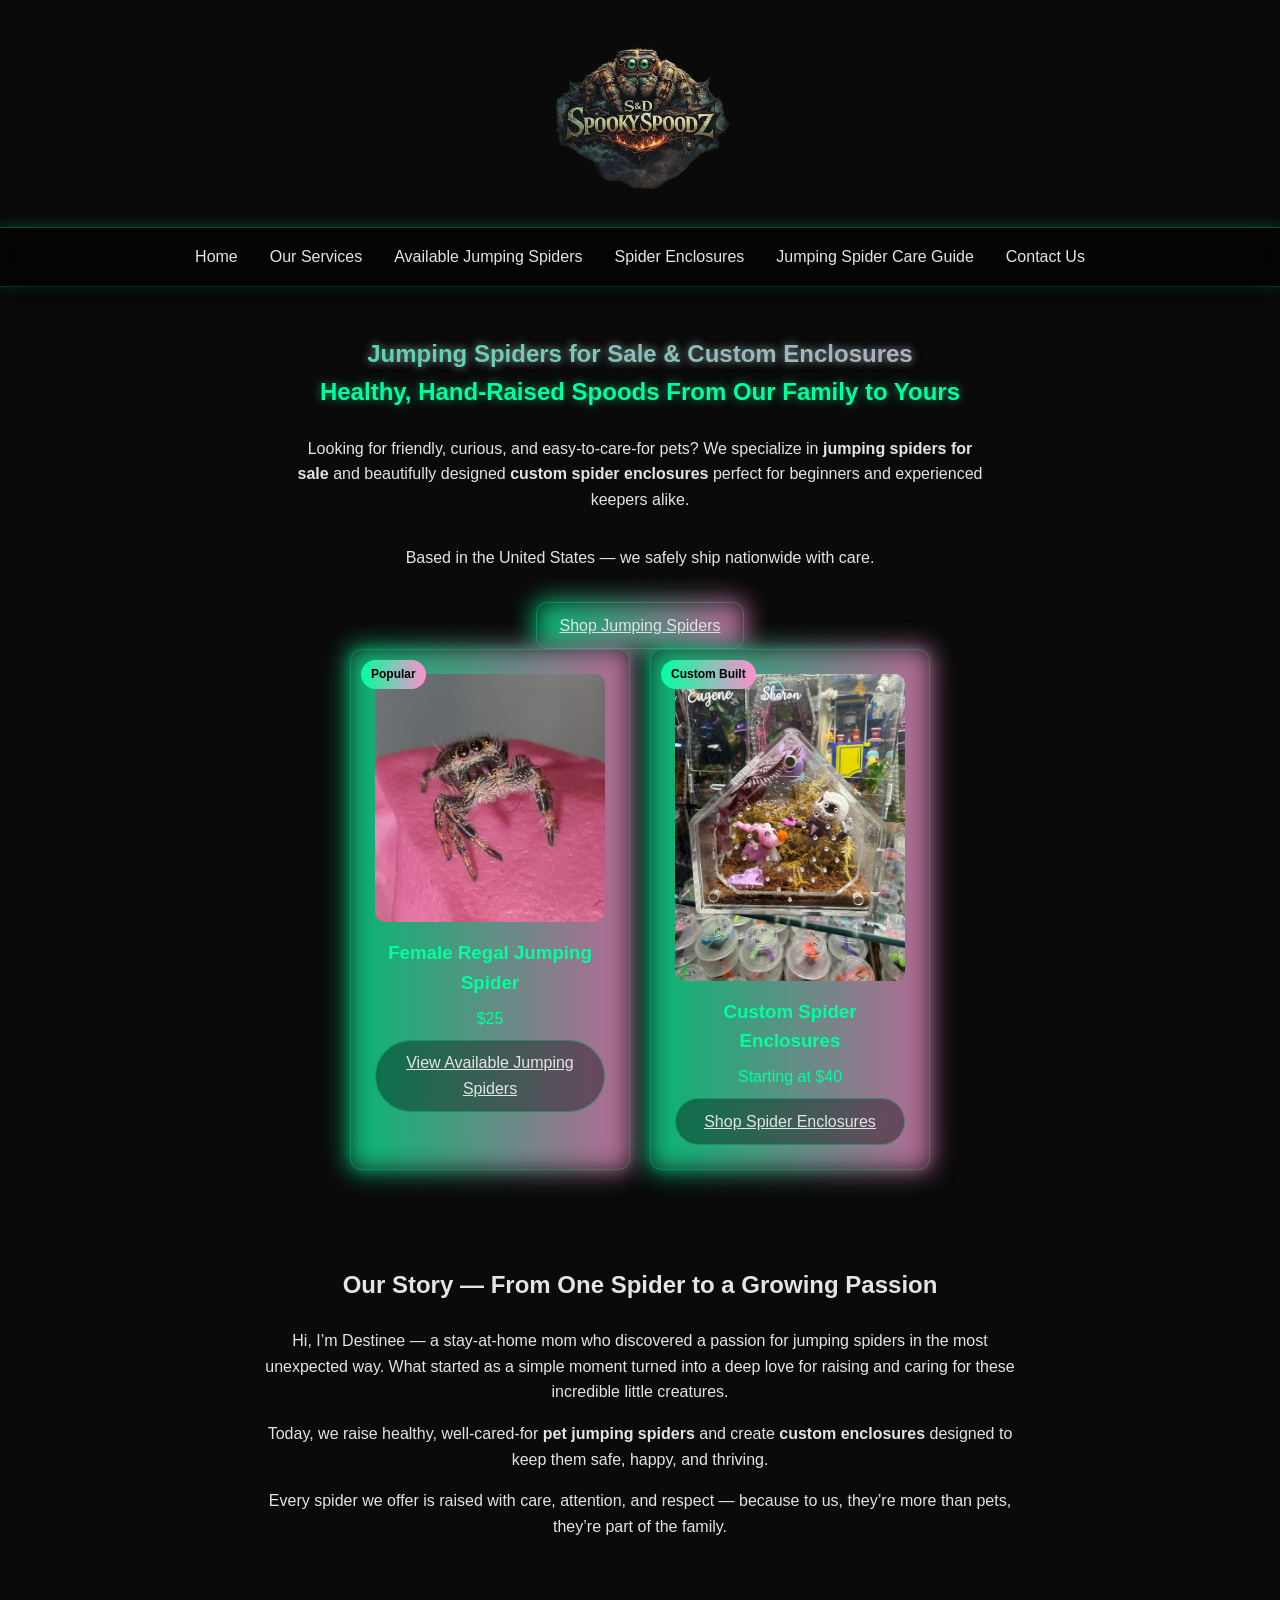
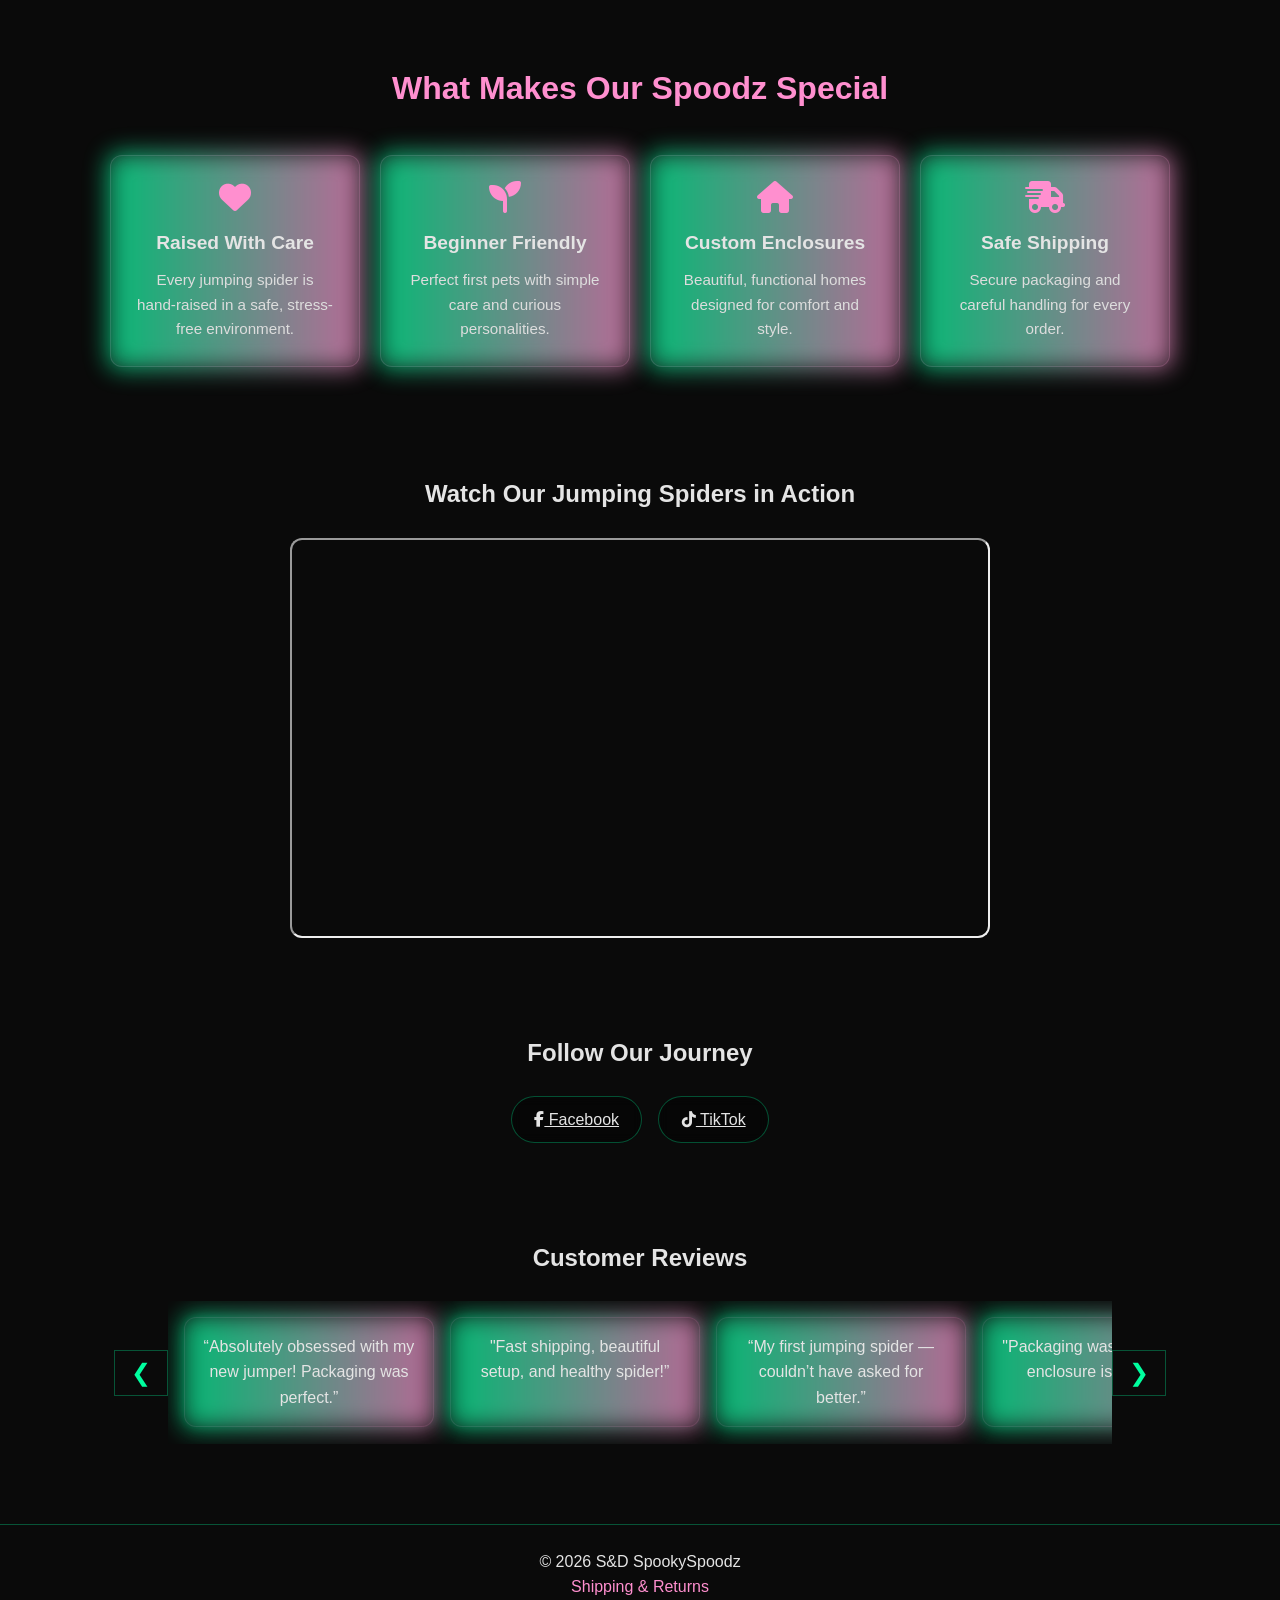
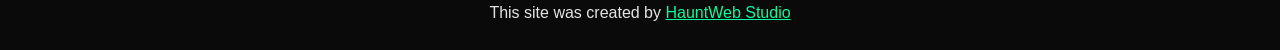
==== commit 89724c9d: "Updated pages + added gradient glow effects" ====
--- a/index.html
+++ b/index.html
@@ -4,108 +4,164 @@
 <head>
     <meta charset="UTF-8">
     <meta name="viewport" content="width=device-width, initial-scale=1.0">
-    <title>Home | S&D SpookySpoodz</title>
+
+    <!-- SEO TITLE -->
+    <title>Jumping Spiders for Sale | Custom Enclosures | S&D SpookySpoodz</title>
+
+    <!-- META DESCRIPTION -->
+    <meta name="description"
+        content="Shop healthy jumping spiders for sale and custom enclosures. Family-raised spoods, beginner-friendly setups, and fast, safe shipping from S&D SpookySpoodz.">
 
     <!-- CSS -->
     <link rel="stylesheet" href="style.css">
 
     <!-- FONT AWESOME -->
     <link rel="stylesheet" href="https://cdnjs.cloudflare.com/ajax/libs/font-awesome/6.5.0/css/all.min.css">
+
+    <!-- SCHEMA -->
+    <script type="application/ld+json">
+    {
+      "@context": "https://schema.org",
+      "@type": "PetStore",
+      "name": "S&D SpookySpoodz",
+      "description": "Jumping spiders for sale and custom enclosures",
+      "url": "https://yourdomain.com"
+    }
+    </script>
 </head>
 
 <body>
 
     <!-- LOGO -->
     <div class="logo-banner">
-        <img src="IMG/S_D_SpookySpoodz-removebg-preview.png" alt="Logo">
+        <img src="IMG/S_D_SpookySpoodz-removebg-preview.png" alt="S&D SpookySpoodz logo - jumping spider breeder">
     </div>
 
     <!-- NAV -->
     <header>
-    
         <nav class="navbar">
-    
-            <!-- Hamburger -->
+
             <div class="menu-toggle" id="menu-toggle">
                 <span></span>
                 <span></span>
                 <span></span>
             </div>
-    
-            <!-- Menu -->
+
             <ul class="nav-links" id="nav-links">
                 <li><a href="index.html">Home</a></li>
                 <li><a href="services.html">Our Services</a></li>
-                <li><a href="spiders.html">Available Spiders</a></li>
-                <li><a href="enclosures.html">Enclosures</a></li>
-                <li><a href="#">Spider Care Guide</a></li>
-                <li><a href="#">Contact Us</a></li>
+                <li><a href="spiders.html">Available Jumping Spiders</a></li>
+                <li><a href="enclosures.html">Spider Enclosures</a></li>
+                <li><a href="care.html">Jumping Spider Care Guide</a></li>
+                <li><a href="contact.html">Contact Us</a></li>
             </ul>
-    
+
         </nav>
-    
     </header>
 
     <!-- HERO -->
     <section class="hero">
-        <h2>Where Every Spider's Home Is Spun With Care</h2>
-        <p>
-            We specialize in healthy, hand-raised jumping spiders and beautifully decorated enclosures.
-        </p>
-
+    
+        <h1>Jumping Spiders for Sale & Custom Enclosures</h1>
+        <h2>Healthy, Hand-Raised Spoods From Our Family to Yours</h2>
+    
+        <p>
+            Looking for friendly, curious, and easy-to-care-for pets? We specialize in
+            <strong>jumping spiders for sale</strong> and beautifully designed
+            <strong>custom spider enclosures</strong> perfect for beginners and experienced keepers alike.
+        </p>
+    
+        <p>
+            Based in the United States — we safely ship nationwide with care.
+        </p>
+    
+        <!-- CTA BOOST -->
+        <a href="spiders.html" class="btn gradient-glow">Shop Jumping Spiders</a>
+    
         <!-- FEATURED -->
         <div class="product-grid">
-
-            <!-- SPIDER -->
-            <div class="product-card">
-                <img src="IMG/female_regal.png" alt="Regal Spider">
-                <h3>Featured: Female Regal</h3>
+    
+            <div class="product-card gradient-glow">
+                <span class="badge">Popular</span>
+                <img src="IMG/female_regal.png" alt="Female Regal Jumping Spider for sale Phidippus regius captive bred">
+                <h3>Female Regal Jumping Spider</h3>
                 <p class="price">$25</p>
-                <a href="spiders.html" class="btn store-btn">View Spiders</a>
-            </div>
-
-            <!-- ENCLOSURE -->
-            <div class="product-card">
-                <img src="IMG/custom_enclosure.webp" alt="Enclosure">
-                <h3>Featured: Custom Enclosures</h3>
+                <a href="spiders.html" class="btn store-btn">View Available Jumping Spiders</a>
+            </div>
+    
+            <div class="product-card gradient-glow">
+                <span class="badge">Custom Built</span>
+                <img src="IMG/custom_enclosure.webp" alt="Custom jumping spider enclosure with decor and ventilation">
+                <h3>Custom Spider Enclosures</h3>
                 <p class="price">Starting at $40</p>
-                <a href="enclosures.html" class="btn store-btn">View Enclosures</a>
-            </div>
-
+                <a href="enclosures.html" class="btn store-btn">Shop Spider Enclosures</a>
+            </div>
+    
         </div>
     </section>
 
     <!-- ABOUT -->
     <section class="about">
-        <h2>Beyond the Ordinary</h2>
-
-        <p>
-            Hi, I’m Destinee — a SAHM who found an unexpected passion in the tiniest, most curious moment.
-            During a simple garage sale, a little jumping spider crossed my path, and something just clicked.
-        </p>
-
-        <p>
-            That spark turned into late-night research, new enclosures, and eventually my husband and I
-            welcoming more spiders into our home.
-        </p>
-
-        <p>
-            Not long after, a friend’s spider had babies, and we took them in with open arms. Suddenly,
-            we weren’t just hobbyists — we were caretakers of a growing collection of slings.
-        </p>
-
-        <p>
-            What began as a chance encounter has grown into a family project and a dream.
-        </p>
+        <h2>Our Story — From One Spider to a Growing Passion</h2>
+
+        <p>
+            Hi, I’m Destinee — a stay-at-home mom who discovered a passion for jumping spiders in the most unexpected
+            way.
+            What started as a simple moment turned into a deep love for raising and caring for these incredible little
+            creatures.
+        </p>
+
+        <p>
+            Today, we raise healthy, well-cared-for <strong>pet jumping spiders</strong> and create
+            <strong>custom enclosures</strong> designed to keep them safe, happy, and thriving.
+        </p>
+
+        <p>
+            Every spider we offer is raised with care, attention, and respect — because to us, they’re more than pets,
+            they’re part of the family.
+        </p>
+    </section>
+
+    <!-- BENEFITS / SEO BOOST -->
+    <section class="benefits">
+        <h2>What Makes Our Spoodz Special</h2>
+    
+        <div class="benefits-grid">
+    
+            <div class="benefit-card gradient-glow">
+                <i class="fas fa-heart"></i>
+                <h3>Raised With Care</h3>
+                <p>Every jumping spider is hand-raised in a safe, stress-free environment.</p>
+            </div>
+    
+            <div class="benefit-card gradient-glow">
+                <i class="fas fa-seedling"></i>
+                <h3>Beginner Friendly</h3>
+                <p>Perfect first pets with simple care and curious personalities.</p>
+            </div>
+    
+            <div class="benefit-card gradient-glow">
+                <i class="fas fa-home"></i>
+                <h3>Custom Enclosures</h3>
+                <p>Beautiful, functional homes designed for comfort and style.</p>
+            </div>
+    
+            <div class="benefit-card gradient-glow">
+                <i class="fas fa-shipping-fast"></i>
+                <h3>Safe Shipping</h3>
+                <p>Secure packaging and careful handling for every order.</p>
+            </div>
+    
+        </div>
     </section>
 
     <!-- YOUTUBE -->
     <section class="youtube">
-        <h2>Watch Our Spoods in Action</h2>
+        <h2>Watch Our Jumping Spiders in Action</h2>
 
         <div class="video-container">
-            <iframe src="https://www.youtube.com/embed/FuzJ-OlL_Fk?autoplay=1&mute=1&loop=1&playlist=FuzJ-OlL_Fk"
-                allow="autoplay; encrypted-media" allowfullscreen>
+            <iframe src="https://www.youtube.com/embed/FuzJ-OlL_Fk?mute=1&loop=1&playlist=FuzJ-OlL_Fk"
+                title="Jumping spider care and enclosure setup video" allow="autoplay; encrypted-media" allowfullscreen>
             </iframe>
         </div>
     </section>
@@ -127,30 +183,30 @@
 
     <!-- REVIEWS -->
     <section class="reviews">
-        <h2>What People Are Saying</h2>
+        <h2>Customer Reviews</h2>
 
         <div class="reviews-wrapper">
             <button class="review-btn left" id="scrollLeft">&#10094;</button>
 
             <div class="review-track" id="reviewTrack">
 
-                <div class="review-card">
+                <div class="review-card gradient-glow">
                     <p>“Absolutely obsessed with my new jumper! Packaging was perfect.”</p>
                 </div>
 
-                <div class="review-card">
+                <div class="review-card gradient-glow">
                     <p>"Fast shipping, beautiful setup, and healthy spider!”</p>
                 </div>
 
-                <div class="review-card">
-                    <p>“My first spood — couldn’t have asked for better.”</p>
-                </div>
-
-                <div class="review-card">
+                <div class="review-card gradient-glow">
+                    <p>“My first jumping spider — couldn’t have asked for better.”</p>
+                </div>
+
+                <div class="review-card gradient-glow">
                     <p>"Packaging was amazing and enclosure is beautiful."</p>
                 </div>
 
-                <div class="review-card">
+                <div class="review-card gradient-glow">
                     <p>"Amazing experience from start to finish!"</p>
                 </div>
 
@@ -180,8 +236,8 @@
         const nav = document.getElementById('nav-links');
 
         toggle.addEventListener('click', () => {
-            toggle.classList.toggle('active'); // animates hamburger
-            nav.classList.toggle('active');    // opens menu
+            toggle.classList.toggle('active');
+            nav.classList.toggle('active');
         });
     </script>
 
--- a/style.css
+++ b/style.css
@@ -15,6 +15,7 @@
     --glow-small: 0 0 5px rgba(0, 255, 159, 0.4);
     --glow-medium: 0 0 10px rgba(0, 255, 159, 0.6);
     --glow-large: 0 0 20px rgba(0, 255, 159, 0.8);
+    --gradient-glow: linear-gradient(90deg, #00ff9f, #ff8fcf);
 }
 
 /* =========================
@@ -341,6 +342,40 @@
 .product-card .price {
     color: var(--accent);
     margin: 0.5rem 0;
+}
+
+/* =========================
+CARD ICON STYLE (GLASS + GLOW)
+========================= */
+.card-icon {
+    width: 60px;
+    height: 60px;
+
+    display: flex;
+    align-items: center;
+    justify-content: center;
+
+    margin: 0 auto 15px;
+
+    border-radius: 50%;
+
+    background: rgba(255, 255, 255, 0.12);
+    backdrop-filter: blur(8px);
+
+    border: 1px solid rgba(255, 255, 255, 0.2);
+
+    box-shadow: 0 0 12px rgba(255, 150, 255, 0.3);
+}
+
+.card-icon i {
+    font-size: 24px;
+    color: #ffb3ff;
+}
+
+.product-card:hover .card-icon {
+    transform: scale(1.1);
+    box-shadow: 0 0 20px rgba(255, 150, 255, 0.6);
+    transition: 0.3s ease;
 }
 
 /* =========================
@@ -576,4 +611,510 @@
         flex-direction: column;
         align-items: center;
     }
+}
+
+/* =========================
+CONTACT SECTION
+========================= */
+.contact-section {
+    padding: 60px 20px;
+    display: flex;
+    justify-content: center;
+}
+
+.contact-container {
+    width: 100%;
+    max-width: 600px;
+}
+
+/* FORM (glass style but toned down) */
+.contact-form {
+    display: flex;
+    flex-direction: column;
+    gap: 15px;
+
+    padding: 25px;
+    border-radius: 20px;
+
+    background: rgba(255, 255, 255, 0.08);
+    backdrop-filter: blur(10px);
+
+    border: 1px solid rgba(255, 255, 255, 0.15);
+    box-shadow: 0 0 15px rgba(255, 150, 255, 0.2);
+}
+
+/* INPUTS */
+.contact-form input,
+.contact-form select,
+.contact-form textarea {
+    padding: 12px;
+    border-radius: 10px;
+    border: none;
+
+    background: rgba(255, 255, 255, 0.1);
+    color: #fff;
+
+    outline: none;
+}
+
+/* PLACEHOLDER */
+.contact-form input::placeholder,
+.contact-form textarea::placeholder {
+    color: rgba(255, 255, 255, 0.6);
+}
+
+/* SELECT TEXT */
+.contact-form select {
+    color: #fff;
+}
+
+/* BUTTON */
+.contact-form button {
+    margin-top: 10px;
+}
+
+.section-intro {
+    text-align: center;
+    max-width: 700px;
+    margin: 10px auto 40px;
+    opacity: 0.85;
+    line-height: 1.6;
+}
+
+.product-card i {
+    margin-bottom: 10px;
+    color: #d6a4ff;
+    /* soft purple accent */
+}
+
+/* CENTER CARD GRIDS */
+.product-grid,
+.about-grid {
+    display: flex;
+    flex-wrap: wrap;
+    justify-content: center;
+    /* centers cards horizontally */
+    gap: 20px;
+}
+
+/* OPTIONAL: control card width for cleaner layout */
+.product-card {
+    flex: 0 1 280px;
+    /* keeps cards consistent and centered */
+}
+
+/* =========================
+   BENEFITS SECTION
+========================= */
+
+.benefits {
+    text-align: center;
+    padding: 60px 20px;
+}
+
+.benefits h2 {
+    margin-bottom: 40px;
+    font-size: 2rem;
+    color: #ffb6d9; /* soft pink */
+}
+
+/* GRID */
+.benefits-grid {
+    display: grid;
+    grid-template-columns: repeat(auto-fit, minmax(220px, 1fr));
+    gap: 20px;
+}
+
+/* CARDS */
+.benefit-card {
+    background: rgba(255, 255, 255, 0.05);
+    border-radius: 20px;
+    padding: 25px;
+    transition: 0.3s ease;
+    backdrop-filter: blur(8px);
+}
+
+/* HOVER EFFECT */
+.benefit-card:hover {
+    transform: translateY(-5px);
+    box-shadow: 0 10px 25px rgba(255, 182, 217, 0.2);
+}
+
+/* ICONS */
+.benefit-card i {
+    font-size: 2rem;
+    margin-bottom: 15px;
+    color: #ff8fcf;
+}
+
+/* TITLES */
+.benefit-card h3 {
+    margin-bottom: 10px;
+    font-size: 1.2rem;
+}
+
+/* TEXT */
+.benefit-card p {
+    font-size: 0.95rem;
+    color: #ddd;
+}
+
+/* =========================
+PINK ACCENT ENHANCEMENTS (NON-DESTRUCTIVE)
+========================= */
+
+/* Add secondary color variable */
+:root {
+    --accent-pink: #ff8fcf;
+    --accent-pink-soft: rgba(255, 143, 207, 0.25);
+}
+
+/* NAV HOVER (blend pink + green) */
+.nav-links a:hover {
+    color: var(--accent-pink);
+    text-shadow:
+        0 0 10px rgba(255, 143, 207, 0.6),
+        0 0 8px rgba(0, 255, 159, 0.4);
+}
+
+/* HERO HEADLINE POP */
+.hero h1 {
+    color: var(--accent-pink);
+    text-shadow:
+        0 0 15px rgba(255, 143, 207, 0.6),
+        0 0 10px rgba(0, 255, 159, 0.3);
+}
+
+/* BUTTON HOVER UPGRADE */
+.btn:hover {
+    box-shadow:
+        0 0 15px rgba(255, 143, 207, 0.5),
+        0 0 10px rgba(0, 255, 159, 0.4);
+}
+
+/* PRODUCT CARD HOVER MIX */
+.product-card:hover {
+    box-shadow:
+        0 12px 35px rgba(0, 0, 0, 0.8),
+        0 0 20px rgba(255, 143, 207, 0.4),
+        0 0 15px rgba(0, 255, 159, 0.3);
+}
+
+/* CARD ICONS (tie into pink theme) */
+.product-card i {
+    color: var(--accent-pink);
+}
+
+/* REVIEW CARDS subtle tint */
+.review-card {
+    border: 1px solid rgba(255, 143, 207, 0.15);
+}
+
+/* BENEFITS SECTION (blend instead of replace) */
+.benefits h2 {
+    color: var(--accent-pink);
+}
+
+.benefit-card {
+    border: 1px solid rgba(255, 143, 207, 0.2);
+}
+
+.benefit-card:hover {
+    box-shadow:
+        0 0 20px rgba(255, 143, 207, 0.4),
+        0 0 12px rgba(0, 255, 159, 0.3);
+}
+
+.benefit-card i {
+    color: var(--accent-pink);
+}
+
+/* FOOTER LINKS */
+.footer-links a {
+    color: var(--accent-pink);
+}
+
+.footer-links a:hover {
+    text-shadow:
+        0 0 10px rgba(255, 143, 207, 0.6),
+        0 0 6px rgba(0, 255, 159, 0.4);
+}
+
+/* =========================
+GRADIENT GLOW BORDER
+========================= */
+
+.gradient-glow {
+    position: relative;
+    border-radius: 12px;
+    overflow: hidden;
+}
+
+/* glowing layer */
+.gradient-glow::before {
+    content: "";
+    position: absolute;
+    inset: -2px;
+
+    background: linear-gradient(90deg, #00ff9f, #ff8fcf, #00ff9f);
+    background-size: 200% 200%;
+
+    border-radius: inherit;
+
+    z-index: -1;
+
+    filter: blur(8px);
+    opacity: 0.6;
+
+    animation: glowShift 6s linear infinite;
+}
+
+/* animation */
+@keyframes glowShift {
+    0% {
+        background-position: 0% 50%;
+    }
+
+    100% {
+        background-position: 200% 50%;
+    }
+}
+
+.hero h1 {
+    background: linear-gradient(90deg, #00ff9f, #ff8fcf);
+    -webkit-background-clip: text;
+    -webkit-text-fill-color: transparent;
+
+    text-shadow:
+        0 0 10px rgba(255, 143, 207, 0.5),
+        0 0 10px rgba(0, 255, 159, 0.4);
+}
+
+.badge {
+    position: absolute;
+    top: 10px;
+    left: 10px;
+
+    background: linear-gradient(90deg, #00ff9f, #ff8fcf);
+    color: #000;
+
+    padding: 5px 10px;
+    font-size: 0.75rem;
+    font-weight: bold;
+
+    border-radius: 20px;
+}
+
+/* =========================
+HOVER-ONLY GRADIENT GLOW (CLEAN VERSION)
+========================= */
+
+.hover-glow::before {
+    opacity: 0;
+    transition: opacity 0.3s ease;
+}
+
+.hover-glow:hover::before {
+    opacity: 0.7;
+}
+
+/* Slight lift effect */
+.hover-glow:hover {
+    transform: translateY(-5px) scale(1.01);
+    transition: all 0.3s ease;
+}
+
+/* Make sure cards animate smoothly */
+.product-card {
+    transition: all 0.3s ease;
+}
+
+/* Feature section subtle glow divider */
+.feature {
+    position: relative;
+}
+
+.feature::after {
+    content: "";
+    position: absolute;
+    bottom: 0;
+    left: 50%;
+    transform: translateX(-50%);
+    width: 60%;
+    height: 2px;
+
+    background: linear-gradient(90deg, transparent, #00ff9f, #ff8fcf, transparent);
+    opacity: 0.4;
+}
+
+.card-icon i {
+    background: linear-gradient(90deg, #00ff9f, #ff8fcf);
+    -webkit-background-clip: text;
+    -webkit-text-fill-color: transparent;
+}
+
+/* =========================
+GRADIENT GLOW BASE (REQUIRED)
+========================= */
+
+.gradient-glow {
+    position: relative;
+    z-index: 1;
+}
+
+/* glowing layer */
+.gradient-glow::before {
+    content: "";
+    position: absolute;
+    inset: -2px;
+
+    background: linear-gradient(90deg, #00ff9f, #ff8fcf, #00ff9f);
+    background-size: 200% 200%;
+
+    border-radius: inherit;
+
+    z-index: -1;
+
+    filter: blur(10px);
+    opacity: 0.6;
+
+    animation: glowShift 6s linear infinite;
+}
+
+/* animation */
+@keyframes glowShift {
+    0% {
+        background-position: 0% 50%;
+    }
+
+    100% {
+        background-position: 200% 50%;
+    }
+}
+
+/* =========================
+HOVER ACTIVATION
+========================= */
+
+.hover-glow::before {
+    opacity: 0;
+    transition: opacity 0.3s ease;
+}
+
+.hover-glow:hover::before {
+    opacity: 0.8;
+}
+
+/* lift effect */
+.hover-glow:hover {
+    transform: translateY(-5px) scale(1.01);
+}
+
+/* smooth animation */
+.product-card,
+.contact-form,
+.btn {
+    transition: all 0.3s ease;
+}
+
+.product-card,
+.contact-form {
+    background: rgba(20, 20, 20, 0.85);
+    backdrop-filter: blur(6px);
+}
+
+.product-card,
+.contact-form {
+    border-radius: 12px;
+    overflow: hidden;
+}
+
+.product-card,
+.feature {
+    position: relative;
+    border-radius: 12px;
+    overflow: hidden;
+}
+
+/* =========================
+FINAL WORKING GLOW SYSTEM
+========================= */
+
+.gradient-glow {
+    position: relative;
+    z-index: 1;
+    border-radius: 12px;
+    overflow: visible;
+    /* IMPORTANT: allow glow to show */
+}
+
+/* glow layer */
+.gradient-glow::before {
+    content: "";
+    position: absolute;
+    inset: -3px;
+
+    background: linear-gradient(90deg, #00ff9f, #ff8fcf, #00ff9f);
+    background-size: 200% 200%;
+
+    border-radius: inherit;
+
+    z-index: -1;
+
+    filter: blur(12px);
+    opacity: 0.7;
+
+    animation: glowShift 5s linear infinite;
+}
+
+/* animation */
+@keyframes glowShift {
+    0% {
+        background-position: 0% 50%;
+    }
+
+    100% {
+        background-position: 200% 50%;
+    }
+}
+
+/* hover control */
+.hover-glow::before {
+    opacity: 0;
+    transition: opacity 0.3s ease;
+}
+
+.hover-glow:hover::before {
+    opacity: 0.9;
+}
+
+/* lift */
+.hover-glow:hover {
+    transform: translateY(-6px) scale(1.02);
+}
+
+/* =========================
+CRITICAL FIXES
+========================= */
+
+/* Make backgrounds slightly transparent so glow shows */
+.product-card,
+.contact-form,
+.feature {
+    background: rgba(20, 20, 20, 0.75) !important;
+}
+
+/* Allow glow to escape */
+.product-card,
+.contact-form,
+.feature {
+    overflow: visible !important;
+    position: relative;
+    z-index: 1;
+}
+
+/* Ensure parent doesn't clip glow */
+.product-grid,
+.about-grid {
+    overflow: visible;
 }
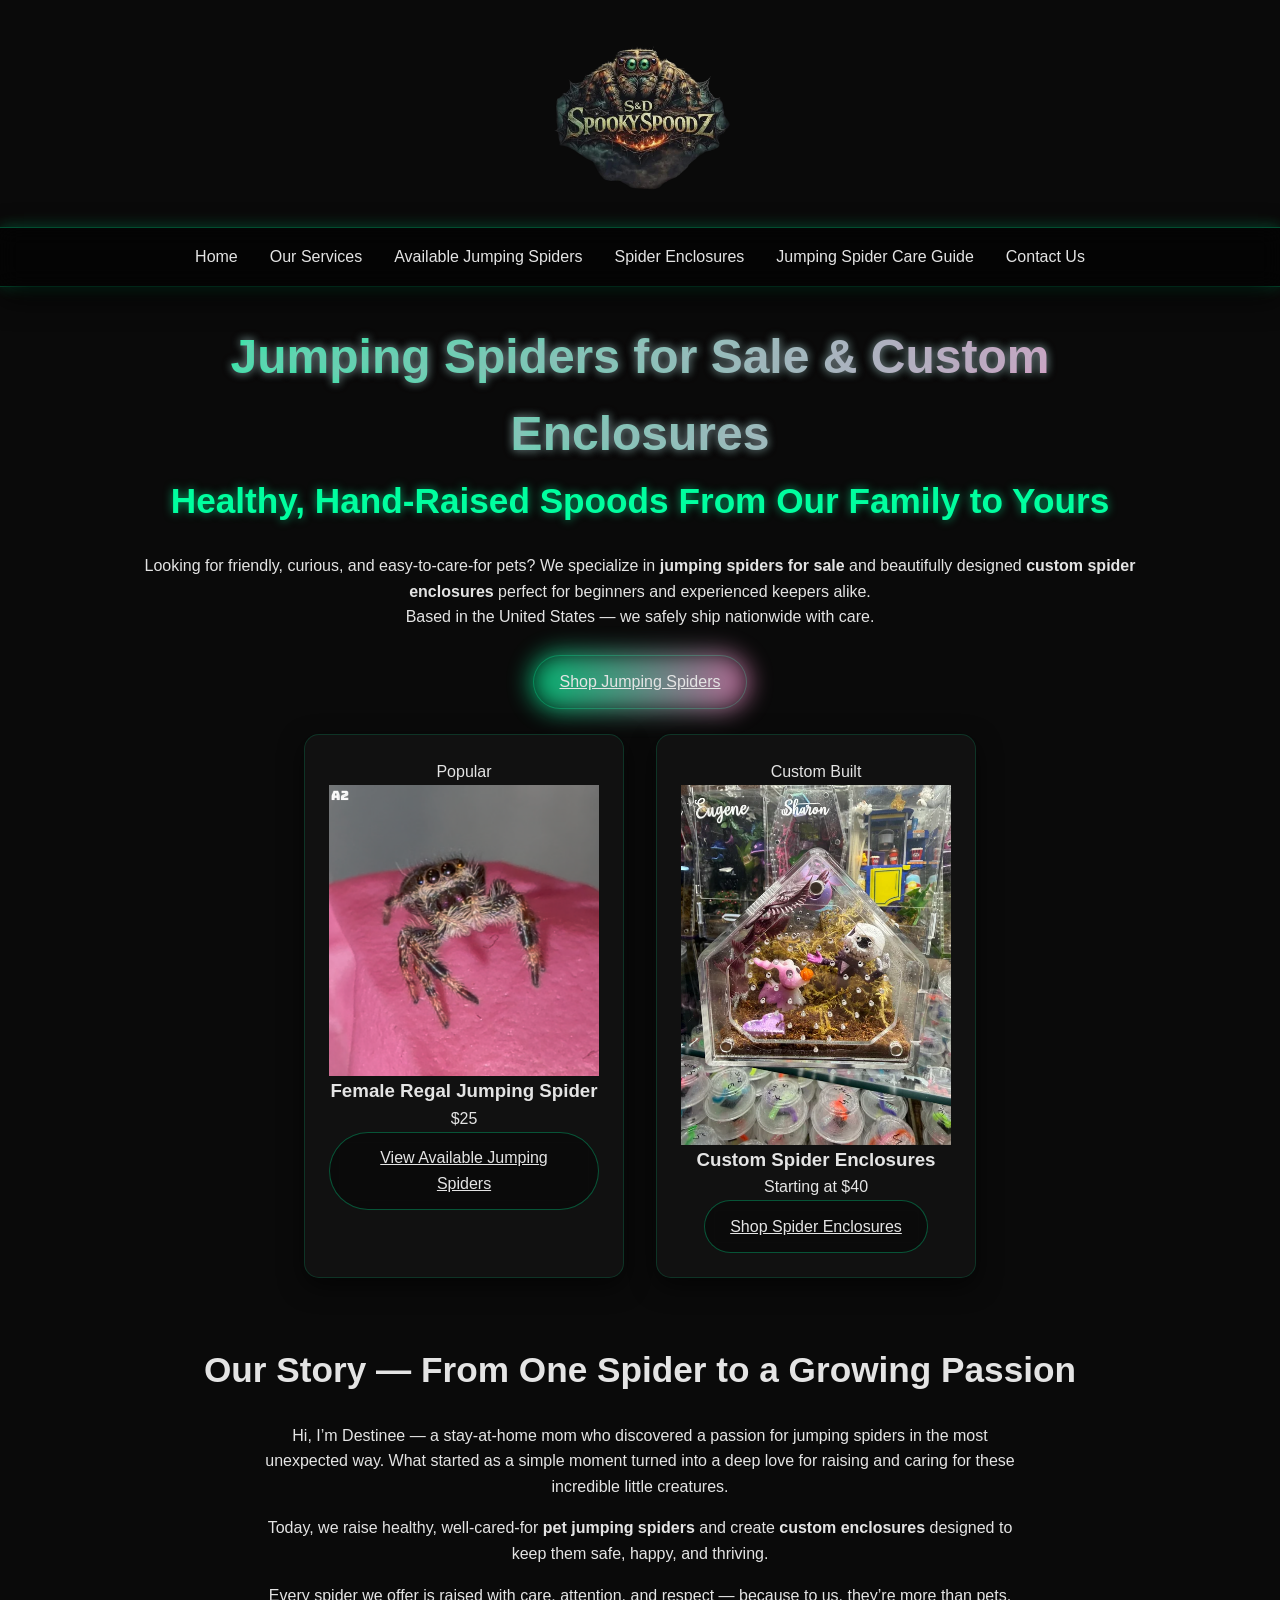
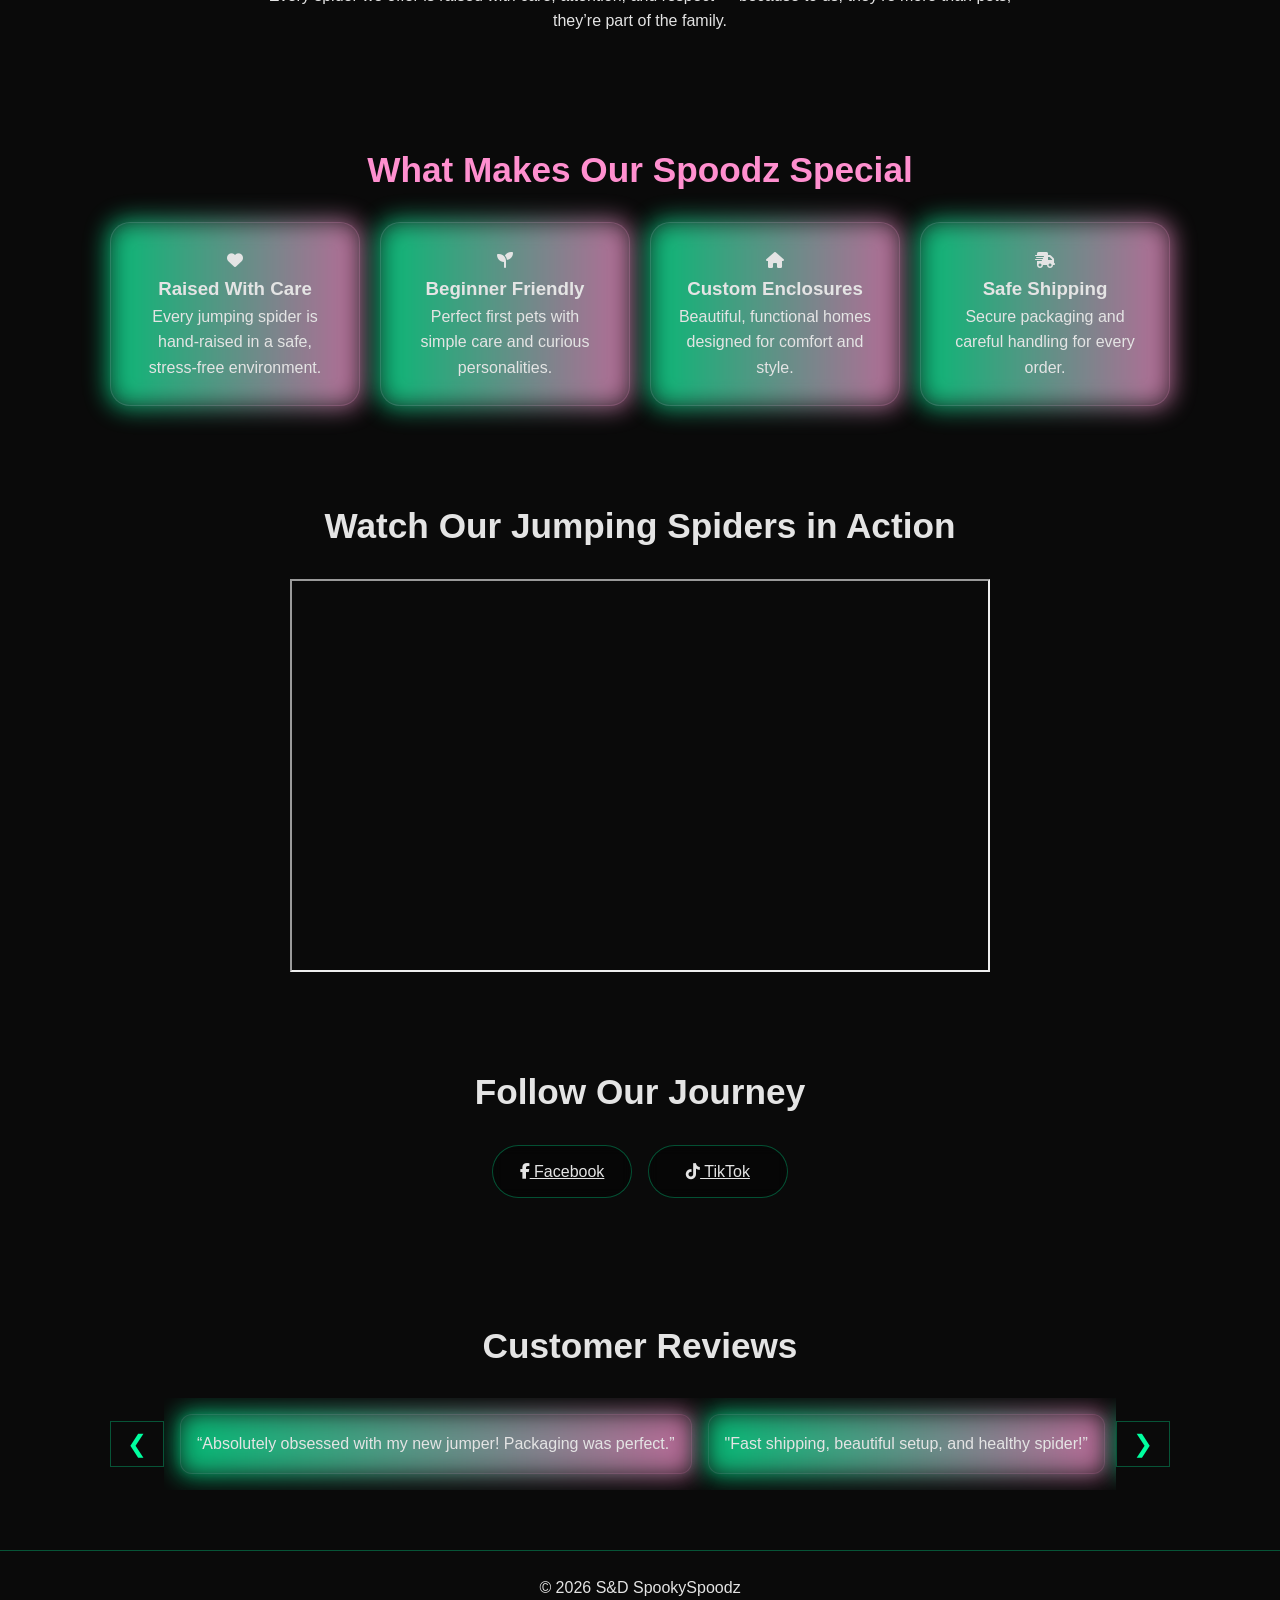
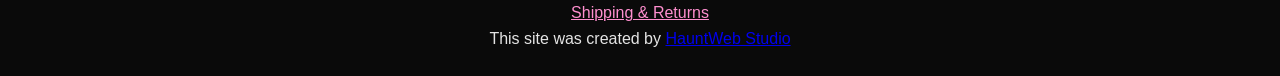
==== commit 4153a54c: "Updated contact form, styling, layout fixes, and glow effects" ====
--- a/index.html
+++ b/index.html
@@ -73,15 +73,19 @@
     
         <p>
             Based in the United States — we safely ship nationwide with care.
-        </p>
+        </p><br>
     
         <!-- CTA BOOST -->
         <a href="spiders.html" class="btn gradient-glow">Shop Jumping Spiders</a>
+
+        <br>
+
+        <br>
     
         <!-- FEATURED -->
         <div class="product-grid">
     
-            <div class="product-card gradient-glow">
+            <div class="product-card">
                 <span class="badge">Popular</span>
                 <img src="IMG/female_regal.png" alt="Female Regal Jumping Spider for sale Phidippus regius captive bred">
                 <h3>Female Regal Jumping Spider</h3>
@@ -89,7 +93,7 @@
                 <a href="spiders.html" class="btn store-btn">View Available Jumping Spiders</a>
             </div>
     
-            <div class="product-card gradient-glow">
+            <div class="product-card">
                 <span class="badge">Custom Built</span>
                 <img src="IMG/custom_enclosure.webp" alt="Custom jumping spider enclosure with decor and ventilation">
                 <h3>Custom Spider Enclosures</h3>
--- a/style.css
+++ b/style.css
@@ -12,26 +12,12 @@
     --accent: #00ff9f;
     --accent-soft: rgba(0, 255, 159, 0.3);
 
+    --accent-pink: #ff8fcf;
+    --accent-pink-soft: rgba(255, 143, 207, 0.25);
+
     --glow-small: 0 0 5px rgba(0, 255, 159, 0.4);
     --glow-medium: 0 0 10px rgba(0, 255, 159, 0.6);
     --glow-large: 0 0 20px rgba(0, 255, 159, 0.8);
-    --gradient-glow: linear-gradient(90deg, #00ff9f, #ff8fcf);
-}
-
-/* =========================
-GLASS EFFECT BASE
-========================= */
-.glass {
-    background: rgba(20, 20, 20, 0.55);
-    backdrop-filter: blur(14px);
-    -webkit-backdrop-filter: blur(14px);
-
-    border: 1px solid rgba(0, 255, 159, 0.2);
-    border-radius: 12px;
-
-    box-shadow:
-        0 8px 25px rgba(0, 0, 0, 0.6),
-        0 0 10px rgba(0, 255, 159, 0.15);
 }
 
 /* =========================
@@ -50,14 +36,15 @@
     font-family: 'Segoe UI', Tahoma, sans-serif;
     color: var(--text-main);
     line-height: 1.6;
-
-    background-color: #0a0a0a;
-
-    /* Single full spider web */
-    background-image: url("IMG/web.png");
-    background-repeat: no-repeat;
-    background-position: center;
-    background-size: cover;
+    background: #0a0a0a url("IMG/web.png") center/cover no-repeat;
+}
+
+h1 {
+    font-size: clamp(1.8rem, 4vw, 3rem);
+}
+
+h2 {
+    font-size: clamp(1.5rem, 3vw, 2.2rem);
 }
 
 img {
@@ -65,14 +52,10 @@
     display: block;
 }
 
-/* =========================
-4. LAYOUT (GLOBAL CENTERING)
-========================= */
 section {
-    width: 100%;
     max-width: 1100px;
-    margin: 0 auto;
-    padding: 3rem 1.5rem;
+    margin: auto;
+    padding: 2rem 1rem;
 }
 
 section h2 {
@@ -81,49 +64,36 @@
 }
 
 /* =========================
-5. HEADER / NAV
+4. HEADER / NAV
 ========================= */
 .logo-banner {
-    width: 100%;
-    display: flex;
-    justify-content: center;
-    align-items: center;
+    display: flex;
+    justify-content: center;
     padding: 1.5rem 0;
 }
 
 .logo-banner img {
-    display: block;
-    margin: 0 auto;
     max-width: 180px;
-}
-
-/* =========================
-NAVBAR
-========================= */
-.navbar {
-    background: rgba(0, 0, 0, 0.6);
-    backdrop-filter: blur(10px);
-
-    border-top: 1px solid var(--accent-soft);
-    border-bottom: 1px solid var(--accent-soft);
-
-    box-shadow: 0 0 15px rgba(0, 255, 159, 0.15);
 }
 
 .navbar {
     position: relative;
     z-index: 1000;
-}
-
-/* NAV LINKS */
+
+    background: rgba(0, 0, 0, 0.6);
+    backdrop-filter: blur(10px);
+
+    border-top: 1px solid var(--accent-soft);
+    border-bottom: 1px solid var(--accent-soft);
+
+    box-shadow: 0 0 15px rgba(0, 255, 159, 0.15);
+}
+
 .nav-links {
     display: flex;
     justify-content: center;
     list-style: none;
-    transition: 0.3s;
-}
-
-.nav-links {
+
     box-shadow: 0 10px 30px rgba(0, 0, 0, 0.8),
         0 0 15px rgba(0, 255, 159, 0.2);
 }
@@ -138,638 +108,6 @@
     transition: 0.3s;
 }
 
-.nav-links a:hover {
-    color: var(--accent);
-    text-shadow: 0 0 10px rgba(0, 255, 159, 0.6);
-}
-
-/* =========================
-HAMBURGER
-========================= */
-.menu-toggle {
-    display: none;
-    flex-direction: column;
-    cursor: pointer;
-    position: absolute;
-    right: 20px;
-    top: 15px;
-    z-index: 1002;
-}
-
-.menu-toggle span {
-    width: 28px;
-    height: 3px;
-    background: var(--text-main);
-    margin: 5px 0;
-    transition: 0.4s;
-}
-
-/* ANIMATION → X */
-.menu-toggle.active span:nth-child(1) {
-    transform: rotate(45deg) translate(5px, 5px);
-}
-
-.menu-toggle.active span:nth-child(2) {
-    opacity: 0;
-}
-
-.menu-toggle.active span:nth-child(3) {
-    transform: rotate(-45deg) translate(6px, -6px);
-}
-
-/* =========================
-MOBILE DROPDOWN (PUSHES CONTENT)
-========================= */
-@media (max-width: 768px) {
-
-    .nav-links {
-        flex-direction: column;
-        align-items: center;
-
-        width: 100%;
-
-        /* REAL glass */
-        background: rgba(10, 10, 10, 0.45);
-        backdrop-filter: blur(14px);
-        -webkit-backdrop-filter: blur(14px);
-
-        border-top: 1px solid rgba(0, 255, 159, 0.2);
-        border-bottom: 1px solid rgba(0, 255, 159, 0.2);
-
-        /* keep push-down behavior */
-        position: static;
-
-        max-height: 0;
-        overflow: hidden;
-
-        transition: max-height 0.4s ease, padding 0.3s ease;
-
-        /* subtle glow */
-        box-shadow:
-            0 8px 25px rgba(0, 0, 0, 0.6),
-            0 0 10px rgba(0, 255, 159, 0.15);
-    }
-
-    .nav-links.active {
-        max-height: 500px;
-        padding: 1rem 0;
-    }
-}
-
-/* =========================
-6. HERO
-========================= */
-.hero {
-    text-align: center;
-}
-
-.hero h2 {
-    color: var(--accent);
-    text-shadow: var(--glow-medium);
-}
-
-.hero p {
-    max-width: 700px;
-    margin: 0 auto 2rem;
-}
-
-.spiders-hero {
-    text-align: center;
-    padding: 4rem 2rem;
-}
-
-.spiders-hero h2 {
-    margin-bottom: 1rem;
-}
-
-.spiders-hero p {
-    max-width: 600px;
-    margin: 0 auto;
-    opacity: 0.9;
-}
-
-/* =========================
-FEATURE SECTIONS
-========================= */
-
-.feature {
-    display: flex;
-    justify-content: center;
-    align-items: center;
-    text-align: center;
-
-    padding: 4rem 2rem;
-}
-
-.feature-text {
-    max-width: 700px;
-    margin: 0 auto;
-}
-
-/* =========================
-7. BUTTONS
-========================= */
-.btn {
-    display: inline-block;
-    padding: 0.6rem 1.4rem;
-    border-radius: 50px;
-
-    background: rgba(0, 0, 0, 0.4);
-    backdrop-filter: blur(6px);
-
-    border: 1px solid rgba(0, 255, 159, 0.3);
-    color: var(--text-main);
-
-    transition: 0.3s;
-}
-
-.btn:hover {
-    background: rgba(0, 255, 159, 0.15);
-    box-shadow: 0 0 15px rgba(0, 255, 159, 0.5);
-    color: #fff;
-}
-
-.store-btn {
-    width: 100%;
-    text-align: center;
-}
-
-/* =========================
-8. PRODUCT CARDS
-========================= */
-.product-grid {
-    display: flex;
-    gap: 2rem;
-    justify-content: center;
-    flex-wrap: wrap;
-}
-
-.product-card {
-    background: rgba(20, 20, 20, 0.55);
-    backdrop-filter: blur(10px);
-
-    border-radius: 12px;
-    padding: 1.5rem;
-    width: 260px;
-    text-align: center;
-
-    border: 1px solid rgba(0, 255, 159, 0.25);
-
-    box-shadow:
-        0 8px 25px rgba(0, 0, 0, 0.6),
-        0 0 10px rgba(0, 255, 159, 0.2);
-
-    transition: 0.3s;
-}
-
-.product-card:hover {
-    transform: translateY(-6px) scale(1.02);
-
-    box-shadow:
-        0 12px 35px rgba(0, 0, 0, 0.8),
-        0 0 20px rgba(0, 255, 159, 0.4);
-}
-
-.product-card img {
-    border-radius: 10px;
-    margin-bottom: 1rem;
-}
-
-.product-card h3 {
-    color: var(--accent);
-}
-
-.product-card .price {
-    color: var(--accent);
-    margin: 0.5rem 0;
-}
-
-/* =========================
-CARD ICON STYLE (GLASS + GLOW)
-========================= */
-.card-icon {
-    width: 60px;
-    height: 60px;
-
-    display: flex;
-    align-items: center;
-    justify-content: center;
-
-    margin: 0 auto 15px;
-
-    border-radius: 50%;
-
-    background: rgba(255, 255, 255, 0.12);
-    backdrop-filter: blur(8px);
-
-    border: 1px solid rgba(255, 255, 255, 0.2);
-
-    box-shadow: 0 0 12px rgba(255, 150, 255, 0.3);
-}
-
-.card-icon i {
-    font-size: 24px;
-    color: #ffb3ff;
-}
-
-.product-card:hover .card-icon {
-    transform: scale(1.1);
-    box-shadow: 0 0 20px rgba(255, 150, 255, 0.6);
-    transition: 0.3s ease;
-}
-
-/* =========================
-SERVICE CARD TWEAKS
-========================= */
-
-.service-card .more-text {
-    display: none;
-    margin-top: 0.5rem;
-}
-
-.service-card .more-text.open {
-    display: block;
-}
-
-.learn-toggle {
-    margin: 0.5rem 0;
-    background: none;
-    border: none;
-    color: #00ff9f;
-    cursor: pointer;
-    font-weight: bold;
-}
-
-/* =========================
-POLICY CARDS (RETURNS PAGE)
-========================= */
-
-.policy-card {
-    text-align: left;
-}
-
-.policy-card h3 {
-    margin-bottom: 1rem;
-}
-
-.policy-card p {
-    font-size: 0.95rem;
-    opacity: 0.9;
-}
-
-/* =========================
-ABOUT SPIDERS (MATCH PRODUCT CARDS)
-========================= */
-
-.about-spiders {
-    text-align: center;
-    padding: 4rem 2rem;
-}
-
-.about-spiders h2 {
-    margin-bottom: 2rem;
-}
-
-/* GRID */
-.about-grid {
-    display: grid;
-    grid-template-columns: repeat(auto-fit, minmax(250px, 1fr));
-    gap: 2rem;
-}
-
-/* Match product cards */
-.about-card {
-    /* LESS glass */
-    background: rgba(20, 20, 20, 0.75);
-    /* more solid */
-
-    backdrop-filter: blur(6px);
-    -webkit-backdrop-filter: blur(6px);
-
-    /* softer border */
-    border: 1px solid rgba(0, 255, 159, 0.08);
-
-    /* reduce glow */
-    box-shadow:
-        0 6px 15px rgba(0, 0, 0, 0.6),
-        0 0 6px rgba(0, 255, 159, 0.08);
-
-    padding-bottom: 1.5rem;
-}
-
-/* Optional subtle variation */
-.about-card {
-    border: 1px solid rgba(0, 255, 159, 0.15);
-}
-
-/* =========================
-9. ABOUT
-========================= */
-.about {
-    text-align: center;
-}
-
-.about p {
-    max-width: 750px;
-    margin: 0 auto 1rem;
-}
-
-/* =========================
-10. YOUTUBE
-========================= */
-.youtube {
-    text-align: center;
-}
-
-.video-container {
-    display: flex;
-    justify-content: center;
-}
-
-.video-container iframe {
-    width: 100%;
-    max-width: 700px;
-    height: 400px;
-    border-radius: 12px;
-}
-
-/* =========================
-11. SOCIAL
-========================= */
-.social {
-    text-align: center;
-}
-
-.social-buttons {
-    display: flex;
-    justify-content: center;
-    gap: 1rem;
-    flex-wrap: wrap;
-}
-
-/* =========================
-12. REVIEWS
-========================= */
-.reviews {
-    text-align: center;
-}
-
-.reviews-wrapper {
-    display: flex;
-    align-items: center;
-    justify-content: center;
-    position: relative;
-}
-
-.review-track {
-    display: flex;
-    gap: 1rem;
-    overflow-x: auto;
-    scroll-behavior: smooth;
-    padding: 1rem;
-}
-
-.review-card {
-    min-width: 250px;
-
-    background: rgba(20, 20, 20, 0.55);
-    backdrop-filter: blur(10px);
-
-    padding: 1rem;
-    border-radius: 10px;
-
-    border: 1px solid rgba(0, 255, 159, 0.2);
-
-    box-shadow:
-        0 5px 20px rgba(0, 0, 0, 0.6),
-        0 0 10px rgba(0, 255, 159, 0.15);
-}
-
-/* arrows */
-.review-btn {
-    background: transparent;
-    border: 1px solid var(--accent-soft);
-    color: var(--accent);
-    font-size: 1.5rem;
-    padding: 0.5rem 1rem;
-    cursor: pointer;
-    transition: 0.3s;
-}
-
-.review-btn:hover {
-    background: var(--accent);
-    color: #000;
-}
-
-/* =========================
-13. FOOTER
-========================= */
-footer {
-    text-align: center;
-    padding: 1.5rem;
-    border-top: 1px solid var(--accent-soft);
-    margin-top: 2rem;
-}
-
-.footer-links a {
-    color: var(--text-muted);
-    text-decoration: none;
-}
-
-.footer-links a {
-    color: var(--accent);
-}
-
-.footer-links a:hover {
-    text-shadow: var(--glow-small);
-}
-
-.credit a {
-    color: var(--accent);
-}
-
-/* =========================
-14. MOBILE
-========================= */
-@media (max-width: 768px) {
-
-    nav ul {
-        flex-direction: column;
-        display: none;
-        text-align: center;
-    }
-
-    nav ul.active {
-        display: flex;
-    }
-
-    .menu-toggle {
-        display: flex;
-    }
-
-    .product-grid {
-        flex-direction: column;
-        align-items: center;
-    }
-}
-
-/* =========================
-CONTACT SECTION
-========================= */
-.contact-section {
-    padding: 60px 20px;
-    display: flex;
-    justify-content: center;
-}
-
-.contact-container {
-    width: 100%;
-    max-width: 600px;
-}
-
-/* FORM (glass style but toned down) */
-.contact-form {
-    display: flex;
-    flex-direction: column;
-    gap: 15px;
-
-    padding: 25px;
-    border-radius: 20px;
-
-    background: rgba(255, 255, 255, 0.08);
-    backdrop-filter: blur(10px);
-
-    border: 1px solid rgba(255, 255, 255, 0.15);
-    box-shadow: 0 0 15px rgba(255, 150, 255, 0.2);
-}
-
-/* INPUTS */
-.contact-form input,
-.contact-form select,
-.contact-form textarea {
-    padding: 12px;
-    border-radius: 10px;
-    border: none;
-
-    background: rgba(255, 255, 255, 0.1);
-    color: #fff;
-
-    outline: none;
-}
-
-/* PLACEHOLDER */
-.contact-form input::placeholder,
-.contact-form textarea::placeholder {
-    color: rgba(255, 255, 255, 0.6);
-}
-
-/* SELECT TEXT */
-.contact-form select {
-    color: #fff;
-}
-
-/* BUTTON */
-.contact-form button {
-    margin-top: 10px;
-}
-
-.section-intro {
-    text-align: center;
-    max-width: 700px;
-    margin: 10px auto 40px;
-    opacity: 0.85;
-    line-height: 1.6;
-}
-
-.product-card i {
-    margin-bottom: 10px;
-    color: #d6a4ff;
-    /* soft purple accent */
-}
-
-/* CENTER CARD GRIDS */
-.product-grid,
-.about-grid {
-    display: flex;
-    flex-wrap: wrap;
-    justify-content: center;
-    /* centers cards horizontally */
-    gap: 20px;
-}
-
-/* OPTIONAL: control card width for cleaner layout */
-.product-card {
-    flex: 0 1 280px;
-    /* keeps cards consistent and centered */
-}
-
-/* =========================
-   BENEFITS SECTION
-========================= */
-
-.benefits {
-    text-align: center;
-    padding: 60px 20px;
-}
-
-.benefits h2 {
-    margin-bottom: 40px;
-    font-size: 2rem;
-    color: #ffb6d9; /* soft pink */
-}
-
-/* GRID */
-.benefits-grid {
-    display: grid;
-    grid-template-columns: repeat(auto-fit, minmax(220px, 1fr));
-    gap: 20px;
-}
-
-/* CARDS */
-.benefit-card {
-    background: rgba(255, 255, 255, 0.05);
-    border-radius: 20px;
-    padding: 25px;
-    transition: 0.3s ease;
-    backdrop-filter: blur(8px);
-}
-
-/* HOVER EFFECT */
-.benefit-card:hover {
-    transform: translateY(-5px);
-    box-shadow: 0 10px 25px rgba(255, 182, 217, 0.2);
-}
-
-/* ICONS */
-.benefit-card i {
-    font-size: 2rem;
-    margin-bottom: 15px;
-    color: #ff8fcf;
-}
-
-/* TITLES */
-.benefit-card h3 {
-    margin-bottom: 10px;
-    font-size: 1.2rem;
-}
-
-/* TEXT */
-.benefit-card p {
-    font-size: 0.95rem;
-    color: #ddd;
-}
-
-/* =========================
-PINK ACCENT ENHANCEMENTS (NON-DESTRUCTIVE)
-========================= */
-
-/* Add secondary color variable */
-:root {
-    --accent-pink: #ff8fcf;
-    --accent-pink-soft: rgba(255, 143, 207, 0.25);
-}
-
-/* NAV HOVER (blend pink + green) */
 .nav-links a:hover {
     color: var(--accent-pink);
     text-shadow:
@@ -777,59 +115,612 @@
         0 0 8px rgba(0, 255, 159, 0.4);
 }
 
-/* HERO HEADLINE POP */
+/* =========================
+5. HERO
+========================= */
+.hero {
+    text-align: center;
+}
+
 .hero h1 {
-    color: var(--accent-pink);
+    background: linear-gradient(90deg, #00ff9f, #ff8fcf);
+
+    -webkit-background-clip: text;
+    background-clip: text;
+    -webkit-text-fill-color: transparent;
+
     text-shadow:
-        0 0 15px rgba(255, 143, 207, 0.6),
-        0 0 10px rgba(0, 255, 159, 0.3);
-}
-
-/* BUTTON HOVER UPGRADE */
+        0 0 10px rgba(255, 143, 207, 0.5),
+        0 0 10px rgba(0, 255, 159, 0.4);
+}
+
+.hero h2 {
+    color: var(--accent);
+    text-shadow: var(--glow-medium);
+}
+
+/* =========================
+ABOUT / OUR STORY (CENTER FIX)
+========================= */
+.about {
+    text-align: center;
+}
+
+.about p {
+    max-width: 750px;
+    margin: 0 auto 1rem;
+    /* THIS is what centers the text block */
+}
+
+/* =========================
+SPIDERS / INNER PAGE HERO
+========================= */
+
+.spiders-hero {
+    text-align: center;
+    padding: 3rem 1rem;
+
+    max-width: 800px;
+    margin: 0 auto;
+
+    .spiders-hero {
+            backdrop-filter: blur(4px);
+            border-radius: 12px;
+        }
+}
+
+.spiders-hero h2 {
+    background: linear-gradient(90deg, #00ff9f, #ff8fcf);
+
+    -webkit-background-clip: text;
+    background-clip: text;
+    -webkit-text-fill-color: transparent;
+
+    text-shadow:
+        0 0 10px rgba(255, 143, 207, 0.5),
+        0 0 10px rgba(0, 255, 159, 0.4);
+}
+
+.spiders-hero p {
+    color: var(--text-muted);
+    margin-top: 0.5rem;
+}
+
+/* =========================
+6. BUTTONS
+========================= */
+.btn {
+    display: inline-block;
+    padding: 0.8rem 1.6rem;
+    border-radius: 50px;
+
+    background: rgba(0, 0, 0, 0.4);
+    backdrop-filter: blur(6px);
+
+    border: 1px solid rgba(0, 255, 159, 0.3);
+    color: var(--text-main);
+
+    transition: all 0.3s ease;
+}
+
 .btn:hover {
+    background: rgba(0, 255, 159, 0.15);
     box-shadow:
         0 0 15px rgba(255, 143, 207, 0.5),
         0 0 10px rgba(0, 255, 159, 0.4);
 }
 
-/* PRODUCT CARD HOVER MIX */
+/* =========================
+LEARN MORE BUTTON
+========================= */
+.learn-toggle {
+    margin: 0.8rem 0;
+    padding: 0.5rem 1rem;
+
+    background: transparent;
+    border: 1px solid rgba(0, 255, 159, 0.4);
+
+    color: var(--accent);
+    font-size: 0.9rem;
+    border-radius: 20px;
+    cursor: pointer;
+
+    transition: all 0.25s ease;
+}
+
+.learn-toggle:hover {
+    background: rgba(0, 255, 159, 0.1);
+
+    box-shadow:
+        0 0 8px rgba(0, 255, 159, 0.6),
+        0 0 15px rgba(255, 143, 207, 0.4);
+
+    transform: scale(1.05);
+}
+
+/* =========================
+7. CARDS (PRODUCT / ABOUT / CONTACT)
+========================= */
+/* BASE CARD STYLE (shared) */
+.product-card,
+.contact-form,
+.feature {
+    background: rgba(20, 20, 20, 0.75);
+    backdrop-filter: blur(6px);
+
+    border-radius: 12px;
+    position: relative;
+    overflow: visible;
+
+    border: 1px solid rgba(0, 255, 159, 0.15);
+
+    box-shadow:
+        0 8px 25px rgba(0, 0, 0, 0.6);
+
+    transition: all 0.3s ease;
+}
+
+/* PRODUCT CARD SPECIFIC */
+.product-card {
+    flex: 1 1 260px;
+    max-width: 320px;
+    padding: 1.5rem;
+    text-align: center;
+
+    border-radius: 15px;
+    z-index: 1;
+}
+
+/* ✨ GRADIENT GLOW LAYER */
+.product-card::before {
+    content: "";
+    position: absolute;
+    inset: -3px;
+
+    background: linear-gradient(45deg, #00ff9f, #ff8fcf, #00ff9f);
+    border-radius: inherit;
+
+    opacity: 0;
+    filter: blur(12px);
+    transition: opacity 0.3s ease;
+
+    z-index: -1;
+}
+
+/* HOVER EFFECT */
 .product-card:hover {
-    box-shadow:
-        0 12px 35px rgba(0, 0, 0, 0.8),
-        0 0 20px rgba(255, 143, 207, 0.4),
-        0 0 15px rgba(0, 255, 159, 0.3);
-}
-
-/* CARD ICONS (tie into pink theme) */
-.product-card i {
-    color: var(--accent-pink);
-}
-
-/* REVIEW CARDS subtle tint */
-.review-card {
-    border: 1px solid rgba(255, 143, 207, 0.15);
-}
-
-/* BENEFITS SECTION (blend instead of replace) */
+    transform: translateY(-8px) scale(1.02);
+}
+
+/* ACTIVATE GLOW */
+.product-card:hover::before {
+    opacity: 1;
+}
+
+/* =========================
+EXPANDABLE TEXT (LEARN MORE)
+========================= */
+.more-text {
+    max-height: 0;
+    overflow: hidden;
+    transition: max-height 0.3s ease;
+}
+
+.more-text.open {
+    max-height: 200px;
+}
+
+/* =========================
+FEATURE SECTION (CENTER FIX)
+========================= */
+.feature {
+    text-align: center;
+
+    display: flex;
+    justify-content: center;
+    align-items: center;
+}
+
+.feature-text {
+    max-width: 700px;
+    margin: 0 auto;
+}
+
+.feature h2 {
+    margin-bottom: 0.5rem;
+}
+
+.feature p {
+    color: var(--text-muted);
+}
+
+/* =========================
+CONTACT SECTION
+========================= */
+.contact-section {
+    padding: 60px 20px;
+    display: flex;
+    justify-content: center;
+}
+
+.contact-container {
+    width: 100%;
+    max-width: 700px;
+}
+
+/* =========================
+FORM CARD
+========================= */
+.contact-form {
+    position: relative;
+    background: rgba(255, 255, 255, 0.05);
+    padding: 30px;
+    border-radius: 16px;
+    backdrop-filter: blur(10px);
+    text-align: center;
+    z-index: 1;
+}
+
+/* Glow effect */
+.contact-form::before {
+    content: "";
+    position: absolute;
+    inset: -2px;
+    border-radius: 16px;
+    background: linear-gradient(120deg, #ff9edb, #c77dff, #ff9edb);
+    filter: blur(12px);
+    opacity: 0.6;
+    z-index: -1;
+}
+
+/* =========================
+FORM TITLE
+========================= */
+.contact-form h3 {
+    margin-bottom: 20px;
+    font-size: 1.6rem;
+}
+
+/* =========================
+INPUTS
+========================= */
+.contact-form input,
+.contact-form select,
+.contact-form textarea {
+    width: 100%;
+    margin-bottom: 15px;
+    padding: 12px 14px;
+    border-radius: 10px;
+    border: none;
+    outline: none;
+    font-size: 0.95rem;
+
+    background: rgba(255, 255, 255, 0.08);
+    color: #fff;
+}
+
+/* Placeholder color */
+.contact-form input::placeholder,
+.contact-form textarea::placeholder {
+    color: #ccc;
+}
+
+/* Focus effect */
+.contact-form input:focus,
+.contact-form select:focus,
+.contact-form textarea:focus {
+    background: rgba(255, 255, 255, 0.12);
+    box-shadow: 0 0 10px rgba(199, 125, 255, 0.5);
+}
+
+/* =========================
+BUTTON
+========================= */
+.contact-form .btn {
+    width: 100%;
+    padding: 12px;
+    border-radius: 10px;
+    border: none;
+    cursor: pointer;
+    font-size: 1rem;
+
+    background: linear-gradient(120deg, #ff9edb, #c77dff);
+    color: #fff;
+    transition: 0.3s;
+}
+
+.contact-form .btn:hover {
+    transform: translateY(-2px);
+    box-shadow: 0 0 15px rgba(199, 125, 255, 0.6);
+}
+
+/* =========================
+MOBILE
+========================= */
+@media (max-width: 600px) {
+    .contact-form {
+        padding: 20px;
+    }
+}
+/* =========================
+8. GRIDS
+========================= */
+
+.product-section {
+    text-align: center;
+}
+
+.product-grid {
+    display: flex;
+    flex-wrap: wrap;
+    justify-content: center;
+    align-items: stretch;
+    gap: 2rem;
+
+    margin: 0 auto;
+}
+
+/* Fix card text alignment */
+.policy-card {
+    display: flex;
+    flex-direction: column;
+    justify-content: center;
+}
+
+.policy-card p {
+    text-align: center;
+}
+
+/* =========================
+FEATURE SECTION (FINAL FIX)
+========================= */
+
+.feature {
+    max-width: 800px;
+    margin: 3rem auto;
+    /* THIS is what centers it properly */
+
+    padding: 2rem;
+
+    text-align: center;
+
+    display: block;
+    /* 🔥 removes flex weirdness */
+}
+
+/* =========================
+YOUTUBE
+========================= */
+.youtube {
+    text-align: center;
+}
+
+.video-container {
+    width: 100%;
+    display: flex;
+    justify-content: center;
+}
+
+.video-container iframe {
+    width: 100%;
+    max-width: 700px;
+    aspect-ratio: 16 / 9;
+    height: auto;
+}
+
+/* =========================
+ABOUT SPIDERS SECTION FIX
+========================= */
+
+.about-spiders {
+    text-align: center;
+    margin-bottom: 2rem;
+}
+
+/* 🔥 THIS IS THE MAIN FIX */
+.about-grid {
+    display: flex;
+    flex-wrap: wrap;
+    justify-content: center;
+    /* centers cards */
+    gap: 2rem;
+
+    max-width: 1100px;
+    margin: 0 auto;
+}
+
+/* make cards consistent */
+.about-card {
+    flex: 1 1 260px;
+    max-width: 320px;
+    text-align: center;
+}
+
+/* =========================
+9. BENEFITS
+========================= */
+.benefits {
+    text-align: center;
+    padding: 60px 20px;
+}
+
 .benefits h2 {
     color: var(--accent-pink);
 }
 
+.benefits-grid {
+    display: grid;
+    grid-template-columns: repeat(auto-fit, minmax(220px, 1fr));
+    gap: 20px;
+}
+
 .benefit-card {
+    background: rgba(255, 255, 255, 0.05);
+    border-radius: 20px;
+    padding: 25px;
+    backdrop-filter: blur(8px);
     border: 1px solid rgba(255, 143, 207, 0.2);
+    transition: 0.3s;
 }
 
 .benefit-card:hover {
+    transform: translateY(-5px);
     box-shadow:
         0 0 20px rgba(255, 143, 207, 0.4),
         0 0 12px rgba(0, 255, 159, 0.3);
 }
 
-.benefit-card i {
-    color: var(--accent-pink);
-}
-
-/* FOOTER LINKS */
+/* =========================
+REVIEWS
+========================= */
+.reviews {
+    text-align: center;
+    padding: 60px 20px;
+}
+
+.reviews-wrapper {
+    display: flex;
+    align-items: center;
+    justify-content: center;
+    position: relative;
+}
+
+/* SCROLL TRACK */
+.review-track {
+    display: flex;
+    gap: 1rem;
+
+    overflow-x: auto;
+    scroll-behavior: smooth;
+
+    padding: 1rem;
+
+    scrollbar-width: none;
+}
+
+.review-track::-webkit-scrollbar {
+    display: none;
+}
+
+/* CARDS */
+.review-card {
+    min-width: 260px;
+    flex: 0 0 auto;
+
+    background: rgba(20, 20, 20, 0.75);
+    backdrop-filter: blur(6px);
+
+    padding: 1rem;
+    border-radius: 12px;
+
+    border: 1px solid rgba(255, 143, 207, 0.15);
+
+    box-shadow:
+        0 5px 20px rgba(0, 0, 0, 0.6),
+        0 0 10px rgba(0, 255, 159, 0.15);
+}
+
+/* BUTTONS */
+.review-btn {
+    background: transparent;
+    border: 1px solid rgba(0, 255, 159, 0.3);
+    color: var(--accent);
+
+    font-size: 1.5rem;
+    padding: 0.5rem 1rem;
+
+    cursor: pointer;
+}
+
+.review-btn:hover {
+    background: var(--accent);
+    color: #000;
+}
+
+/* =========================
+10. GLOW SYSTEM (FINAL)
+========================= */
+.gradient-glow {
+    position: relative;
+    z-index: 1;
+}
+
+.gradient-glow::before {
+    content: "";
+    position: absolute;
+    inset: -3px;
+
+    background: linear-gradient(90deg, #00ff9f, #ff8fcf, #00ff9f);
+    background-size: 200% 200%;
+
+    border-radius: inherit;
+    z-index: -1;
+
+    filter: blur(12px);
+    opacity: 0.7;
+
+    animation: glowShift 5s linear infinite;
+}
+
+@keyframes glowShift {
+    0% {
+        background-position: 0% 50%;
+    }
+
+    100% {
+        background-position: 200% 50%;
+    }
+}
+
+/* Hover activation */
+.hover-glow::before {
+    opacity: 0;
+    transition: opacity 0.3s ease;
+}
+
+.hover-glow:hover::before {
+    opacity: 0.9;
+}
+
+.hover-glow:hover {
+    transform: translateY(-6px) scale(1.02);
+}
+
+/* =========================
+SOCIAL
+========================= */
+.social {
+    text-align: center;
+    padding: 60px 20px;
+}
+
+.social-buttons {
+    display: flex;
+    justify-content: center;
+    align-items: center;
+
+    gap: 1rem;
+    flex-wrap: wrap;
+
+    width: 100%;
+    margin: 0 auto;
+}
+
+/* optional width control */
+.social-buttons a {
+    min-width: 140px;
+    text-align: center;
+}
+
+/* =========================
+11. FOOTER
+========================= */
+footer {
+    text-align: center;
+    padding: 1.5rem;
+    border-top: 1px solid var(--accent-soft);
+}
+
 .footer-links a {
     color: var(--accent-pink);
 }
@@ -841,280 +732,30 @@
 }
 
 /* =========================
-GRADIENT GLOW BORDER
-========================= */
-
-.gradient-glow {
-    position: relative;
-    border-radius: 12px;
-    overflow: hidden;
-}
-
-/* glowing layer */
-.gradient-glow::before {
-    content: "";
-    position: absolute;
-    inset: -2px;
-
-    background: linear-gradient(90deg, #00ff9f, #ff8fcf, #00ff9f);
-    background-size: 200% 200%;
-
-    border-radius: inherit;
-
-    z-index: -1;
-
-    filter: blur(8px);
-    opacity: 0.6;
-
-    animation: glowShift 6s linear infinite;
-}
-
-/* animation */
-@keyframes glowShift {
-    0% {
-        background-position: 0% 50%;
+12. MOBILE
+========================= */
+@media (max-width: 768px) {
+
+    .nav-links {
+        flex-direction: column;
+        max-height: 0;
+        overflow: hidden;
     }
 
-    100% {
-        background-position: 200% 50%;
+    .nav-links.active {
+        max-height: 500px;
     }
-}
-
-.hero h1 {
-    background: linear-gradient(90deg, #00ff9f, #ff8fcf);
-    -webkit-background-clip: text;
-    -webkit-text-fill-color: transparent;
-
-    text-shadow:
-        0 0 10px rgba(255, 143, 207, 0.5),
-        0 0 10px rgba(0, 255, 159, 0.4);
-}
-
-.badge {
-    position: absolute;
-    top: 10px;
-    left: 10px;
-
-    background: linear-gradient(90deg, #00ff9f, #ff8fcf);
-    color: #000;
-
-    padding: 5px 10px;
-    font-size: 0.75rem;
-    font-weight: bold;
-
-    border-radius: 20px;
-}
-
-/* =========================
-HOVER-ONLY GRADIENT GLOW (CLEAN VERSION)
-========================= */
-
-.hover-glow::before {
-    opacity: 0;
-    transition: opacity 0.3s ease;
-}
-
-.hover-glow:hover::before {
-    opacity: 0.7;
-}
-
-/* Slight lift effect */
-.hover-glow:hover {
-    transform: translateY(-5px) scale(1.01);
-    transition: all 0.3s ease;
-}
-
-/* Make sure cards animate smoothly */
-.product-card {
-    transition: all 0.3s ease;
-}
-
-/* Feature section subtle glow divider */
-.feature {
-    position: relative;
-}
-
-.feature::after {
-    content: "";
-    position: absolute;
-    bottom: 0;
-    left: 50%;
-    transform: translateX(-50%);
-    width: 60%;
-    height: 2px;
-
-    background: linear-gradient(90deg, transparent, #00ff9f, #ff8fcf, transparent);
-    opacity: 0.4;
-}
-
-.card-icon i {
-    background: linear-gradient(90deg, #00ff9f, #ff8fcf);
-    -webkit-background-clip: text;
-    -webkit-text-fill-color: transparent;
-}
-
-/* =========================
-GRADIENT GLOW BASE (REQUIRED)
-========================= */
-
-.gradient-glow {
-    position: relative;
-    z-index: 1;
-}
-
-/* glowing layer */
-.gradient-glow::before {
-    content: "";
-    position: absolute;
-    inset: -2px;
-
-    background: linear-gradient(90deg, #00ff9f, #ff8fcf, #00ff9f);
-    background-size: 200% 200%;
-
-    border-radius: inherit;
-
-    z-index: -1;
-
-    filter: blur(10px);
-    opacity: 0.6;
-
-    animation: glowShift 6s linear infinite;
-}
-
-/* animation */
-@keyframes glowShift {
-    0% {
-        background-position: 0% 50%;
+
+    .nav-links li {
+        margin: 0.8rem 0;
     }
 
-    100% {
-        background-position: 200% 50%;
+    .product-grid {
+        flex-direction: column;
+        align-items: center;
     }
-}
-
-/* =========================
-HOVER ACTIVATION
-========================= */
-
-.hover-glow::before {
-    opacity: 0;
-    transition: opacity 0.3s ease;
-}
-
-.hover-glow:hover::before {
-    opacity: 0.8;
-}
-
-/* lift effect */
-.hover-glow:hover {
-    transform: translateY(-5px) scale(1.01);
-}
-
-/* smooth animation */
-.product-card,
-.contact-form,
-.btn {
-    transition: all 0.3s ease;
-}
-
-.product-card,
-.contact-form {
-    background: rgba(20, 20, 20, 0.85);
-    backdrop-filter: blur(6px);
-}
-
-.product-card,
-.contact-form {
-    border-radius: 12px;
-    overflow: hidden;
-}
-
-.product-card,
-.feature {
-    position: relative;
-    border-radius: 12px;
-    overflow: hidden;
-}
-
-/* =========================
-FINAL WORKING GLOW SYSTEM
-========================= */
-
-.gradient-glow {
-    position: relative;
-    z-index: 1;
-    border-radius: 12px;
-    overflow: visible;
-    /* IMPORTANT: allow glow to show */
-}
-
-/* glow layer */
-.gradient-glow::before {
-    content: "";
-    position: absolute;
-    inset: -3px;
-
-    background: linear-gradient(90deg, #00ff9f, #ff8fcf, #00ff9f);
-    background-size: 200% 200%;
-
-    border-radius: inherit;
-
-    z-index: -1;
-
-    filter: blur(12px);
-    opacity: 0.7;
-
-    animation: glowShift 5s linear infinite;
-}
-
-/* animation */
-@keyframes glowShift {
-    0% {
-        background-position: 0% 50%;
+
+    .review-btn {
+        display: none;
     }
-
-    100% {
-        background-position: 200% 50%;
-    }
-}
-
-/* hover control */
-.hover-glow::before {
-    opacity: 0;
-    transition: opacity 0.3s ease;
-}
-
-.hover-glow:hover::before {
-    opacity: 0.9;
-}
-
-/* lift */
-.hover-glow:hover {
-    transform: translateY(-6px) scale(1.02);
-}
-
-/* =========================
-CRITICAL FIXES
-========================= */
-
-/* Make backgrounds slightly transparent so glow shows */
-.product-card,
-.contact-form,
-.feature {
-    background: rgba(20, 20, 20, 0.75) !important;
-}
-
-/* Allow glow to escape */
-.product-card,
-.contact-form,
-.feature {
-    overflow: visible !important;
-    position: relative;
-    z-index: 1;
-}
-
-/* Ensure parent doesn't clip glow */
-.product-grid,
-.about-grid {
-    overflow: visible;
 }
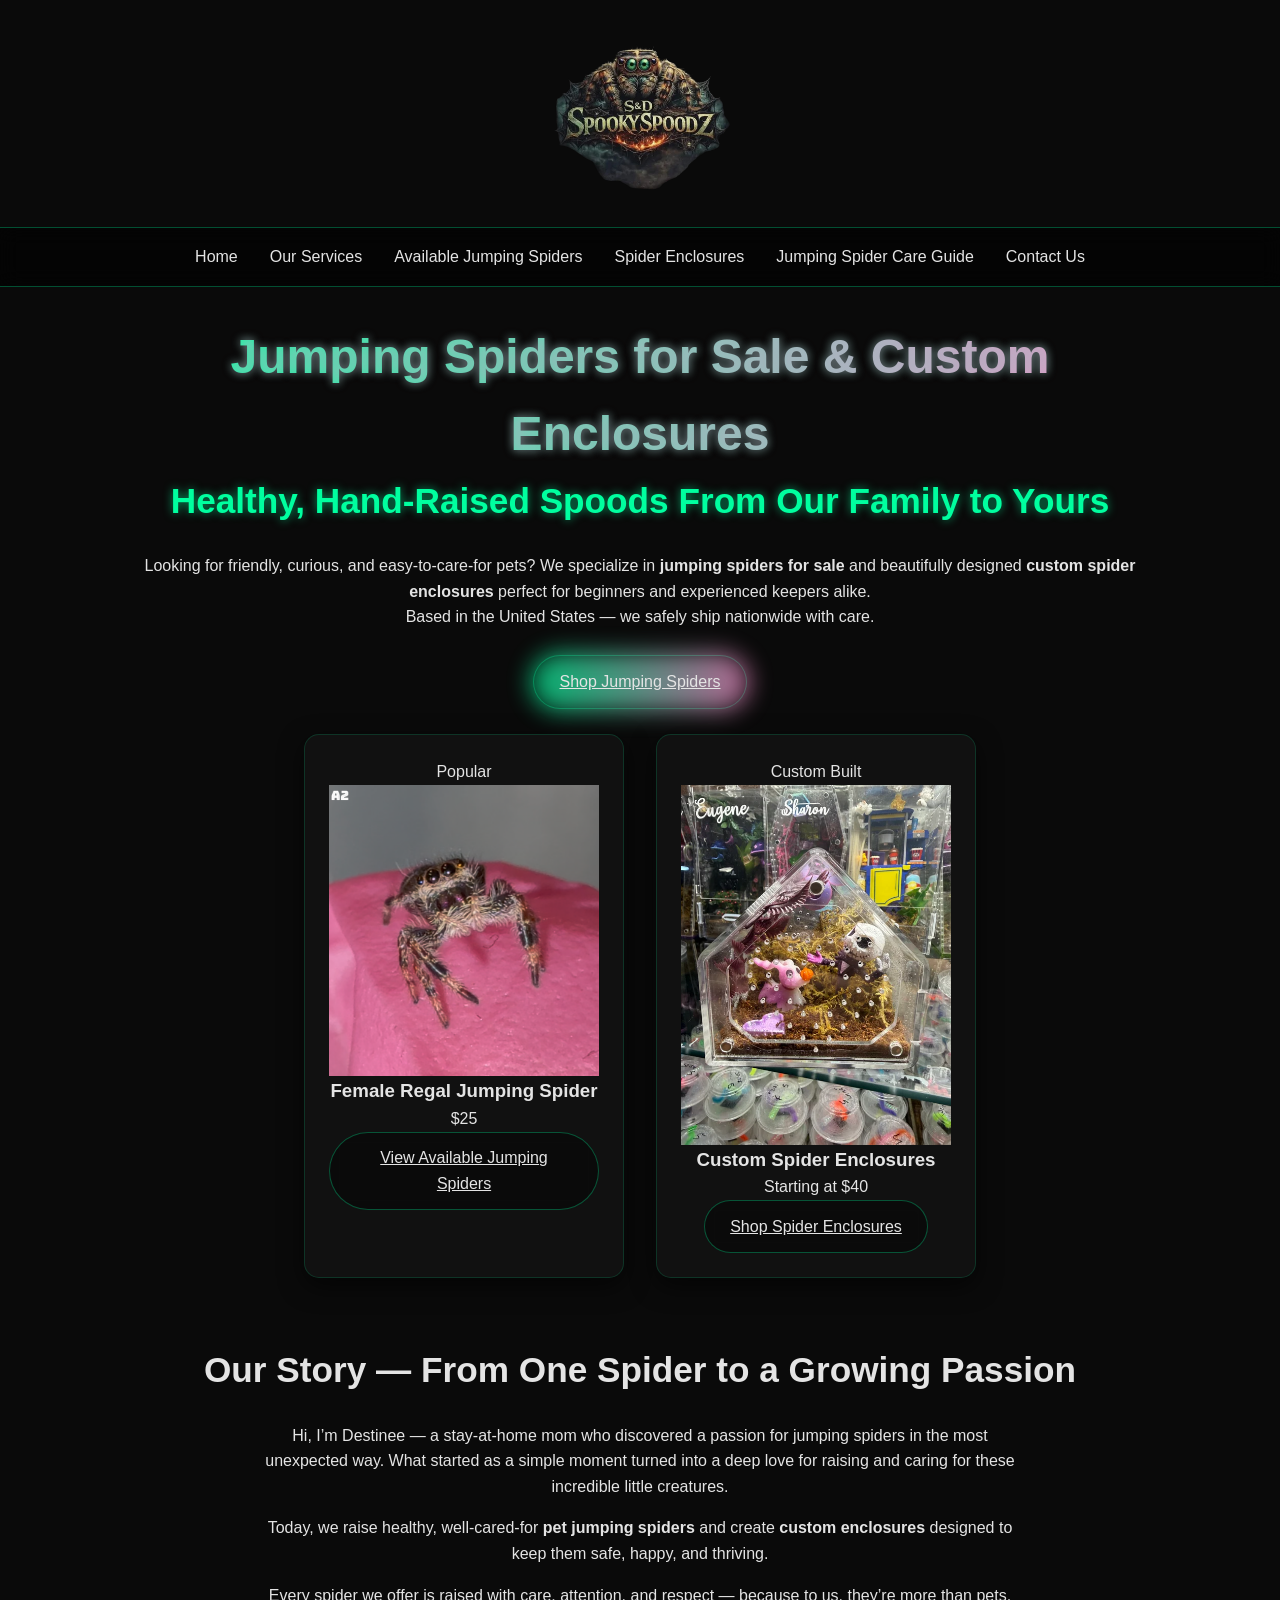
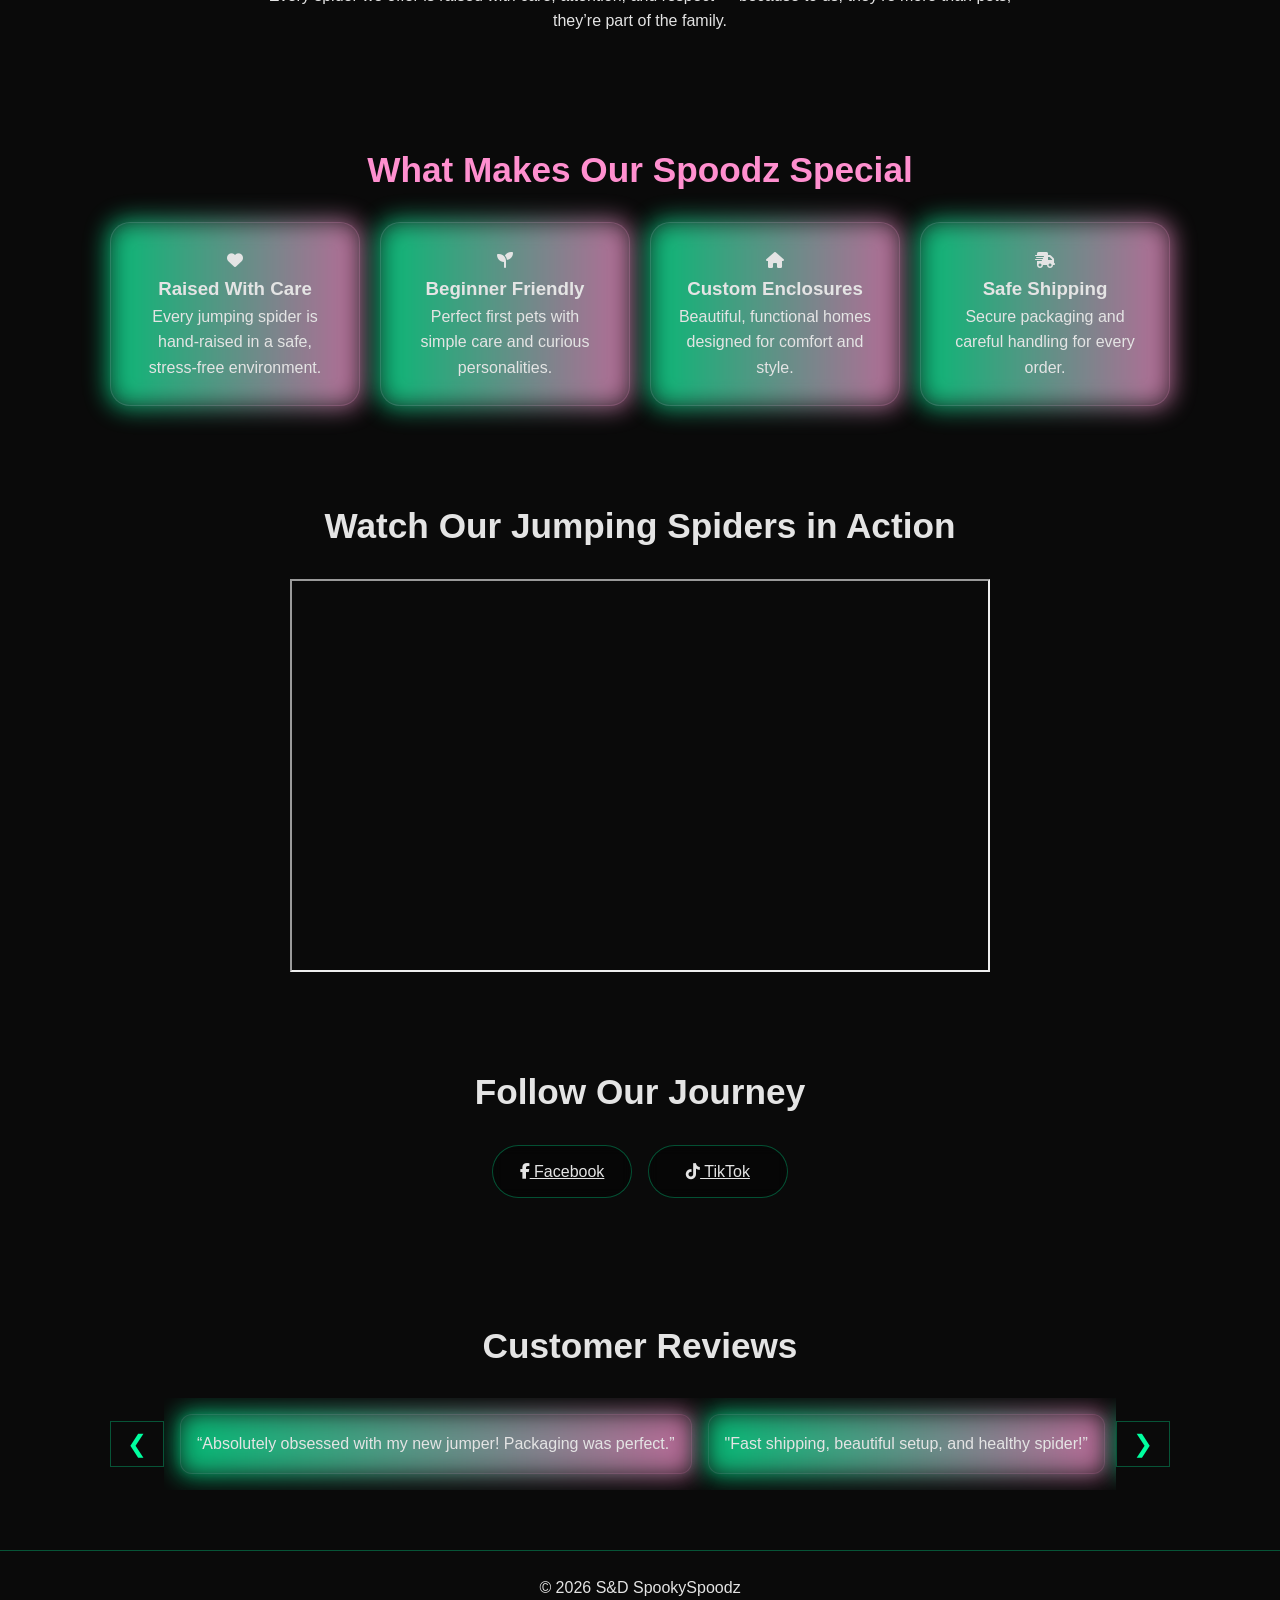
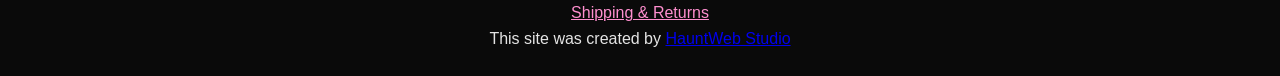
==== commit d9414e10: "Added back to top button with styling and scroll behavior" ====
--- a/index.html
+++ b/index.html
@@ -234,6 +234,11 @@
         </p>
     </footer>
 
+    <!-- BACK TO TOP BUTTON -->
+    <button id="backToTop" class="back-to-top">
+        <i class="fas fa-arrow-up"></i>
+    </button>
+
     <!-- NAV SCRIPT -->
     <script>
         const toggle = document.getElementById('menu-toggle');
@@ -260,6 +265,27 @@
         });
     </script>
 
+    <script>
+        const backToTop = document.getElementById("backToTop");
+
+        // Show button after scrolling
+        window.addEventListener("scroll", () => {
+            if (window.scrollY > 300) {
+                backToTop.classList.add("show");
+            } else {
+                backToTop.classList.remove("show");
+            }
+        });
+
+        // Scroll to top
+        backToTop.addEventListener("click", () => {
+            window.scrollTo({
+                top: 0,
+                behavior: "smooth"
+            });
+        });
+    </script>
+
 </body>
 
 </html>
--- a/style.css
+++ b/style.css
@@ -86,16 +86,21 @@
     border-top: 1px solid var(--accent-soft);
     border-bottom: 1px solid var(--accent-soft);
 
-    box-shadow: 0 0 15px rgba(0, 255, 159, 0.15);
+    box-shadow: none;
+
+    display: flex;
+        justify-content: center;
+        align-items: center;
+        gap: 20px;
 }
 
 .nav-links {
     display: flex;
-    justify-content: center;
-    list-style: none;
-
-    box-shadow: 0 10px 30px rgba(0, 0, 0, 0.8),
-        0 0 15px rgba(0, 255, 159, 0.2);
+        justify-content: center;
+        list-style: none;
+        padding: 0;
+
+    box-shadow: none;
 }
 
 .nav-links li {
@@ -116,6 +121,23 @@
 }
 
 /* =========================
+HAMBURGER MENU
+========================= */
+.menu-toggle {
+    display: none;
+    flex-direction: column;
+    cursor: pointer;
+}
+
+.menu-toggle span {
+    height: 3px;
+    width: 25px;
+    background: #fff;
+    margin: 4px 0;
+    border-radius: 2px;
+}
+
+/* =========================
 5. HERO
 ========================= */
 .hero {
@@ -150,40 +172,6 @@
     max-width: 750px;
     margin: 0 auto 1rem;
     /* THIS is what centers the text block */
-}
-
-/* =========================
-SPIDERS / INNER PAGE HERO
-========================= */
-
-.spiders-hero {
-    text-align: center;
-    padding: 3rem 1rem;
-
-    max-width: 800px;
-    margin: 0 auto;
-
-    .spiders-hero {
-            backdrop-filter: blur(4px);
-            border-radius: 12px;
-        }
-}
-
-.spiders-hero h2 {
-    background: linear-gradient(90deg, #00ff9f, #ff8fcf);
-
-    -webkit-background-clip: text;
-    background-clip: text;
-    -webkit-text-fill-color: transparent;
-
-    text-shadow:
-        0 0 10px rgba(255, 143, 207, 0.5),
-        0 0 10px rgba(0, 255, 159, 0.4);
-}
-
-.spiders-hero p {
-    color: var(--text-muted);
-    margin-top: 0.5rem;
 }
 
 /* =========================
@@ -442,6 +430,7 @@
         padding: 20px;
     }
 }
+
 /* =========================
 8. GRIDS
 ========================= */
@@ -732,18 +721,77 @@
 }
 
 /* =========================
+BACK TO TOP BUTTON
+========================= */
+.back-to-top {
+    position: fixed;
+    bottom: 25px;
+    right: 25px;
+
+    width: 50px;
+    height: 50px;
+
+    border: none;
+    border-radius: 50%;
+
+    background: linear-gradient(135deg, #00ff9f, #00c3ff);
+    color: #000;
+
+    font-size: 18px;
+    cursor: pointer;
+
+    display: flex;
+    align-items: center;
+    justify-content: center;
+
+    box-shadow: 0 0 15px rgba(0, 255, 159, 0.6);
+
+    opacity: 0;
+    visibility: hidden;
+    transition: all 0.3s ease;
+
+    z-index: 999;
+}
+
+/* SHOW BUTTON */
+.back-to-top.show {
+    opacity: 1;
+    visibility: visible;
+}
+
+/* HOVER EFFECT */
+.back-to-top:hover {
+    transform: translateY(-3px) scale(1.05);
+    box-shadow: 0 0 25px rgba(0, 255, 159, 0.9);
+}
+/* =========================
 12. MOBILE
 ========================= */
+
 @media (max-width: 768px) {
 
+    .menu-toggle {
+        display: flex;
+    }
+
+    .navbar {
+        flex-wrap: wrap;
+    }
+
     .nav-links {
+        width: 100%;
         flex-direction: column;
+
         max-height: 0;
         overflow: hidden;
+
+        opacity: 0;
+        transition: max-height 0.4s ease, opacity 0.3s ease;
     }
 
     .nav-links.active {
         max-height: 500px;
+        opacity: 1;
     }
 
     .nav-links li {
